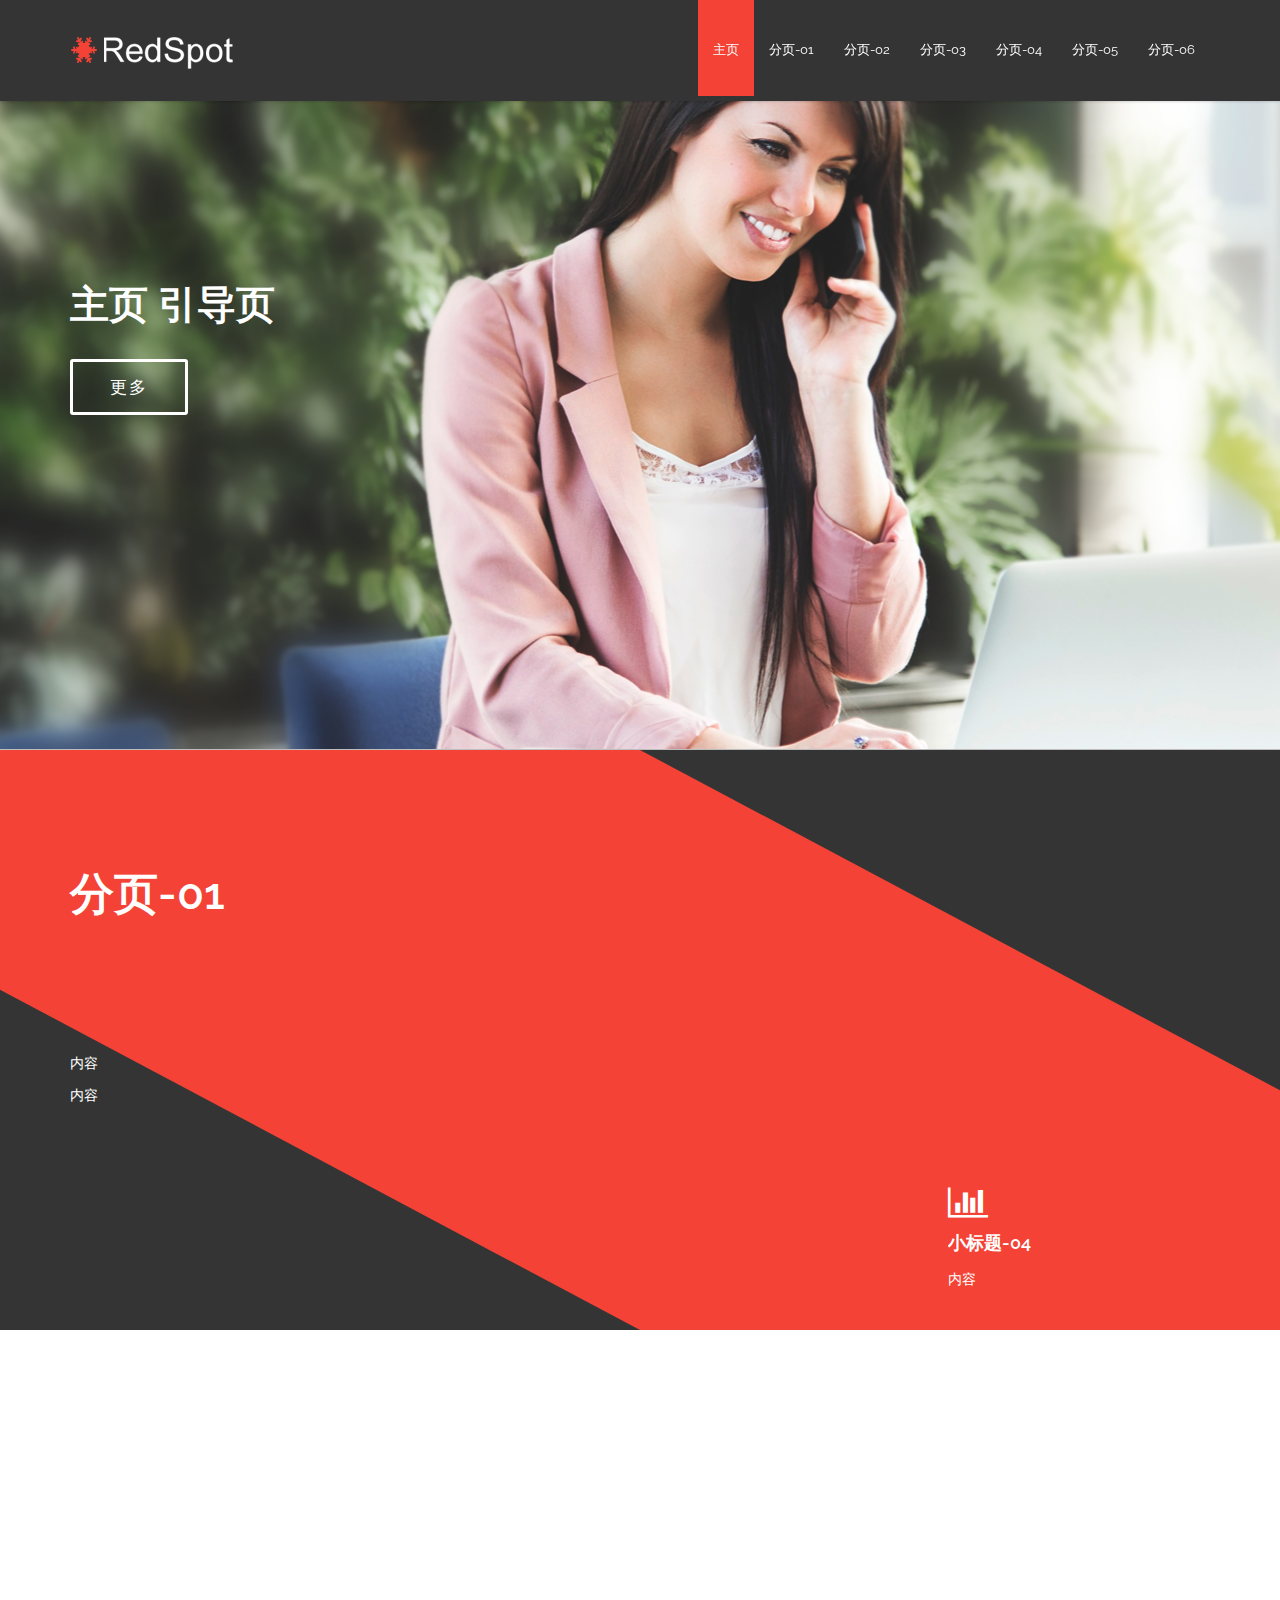
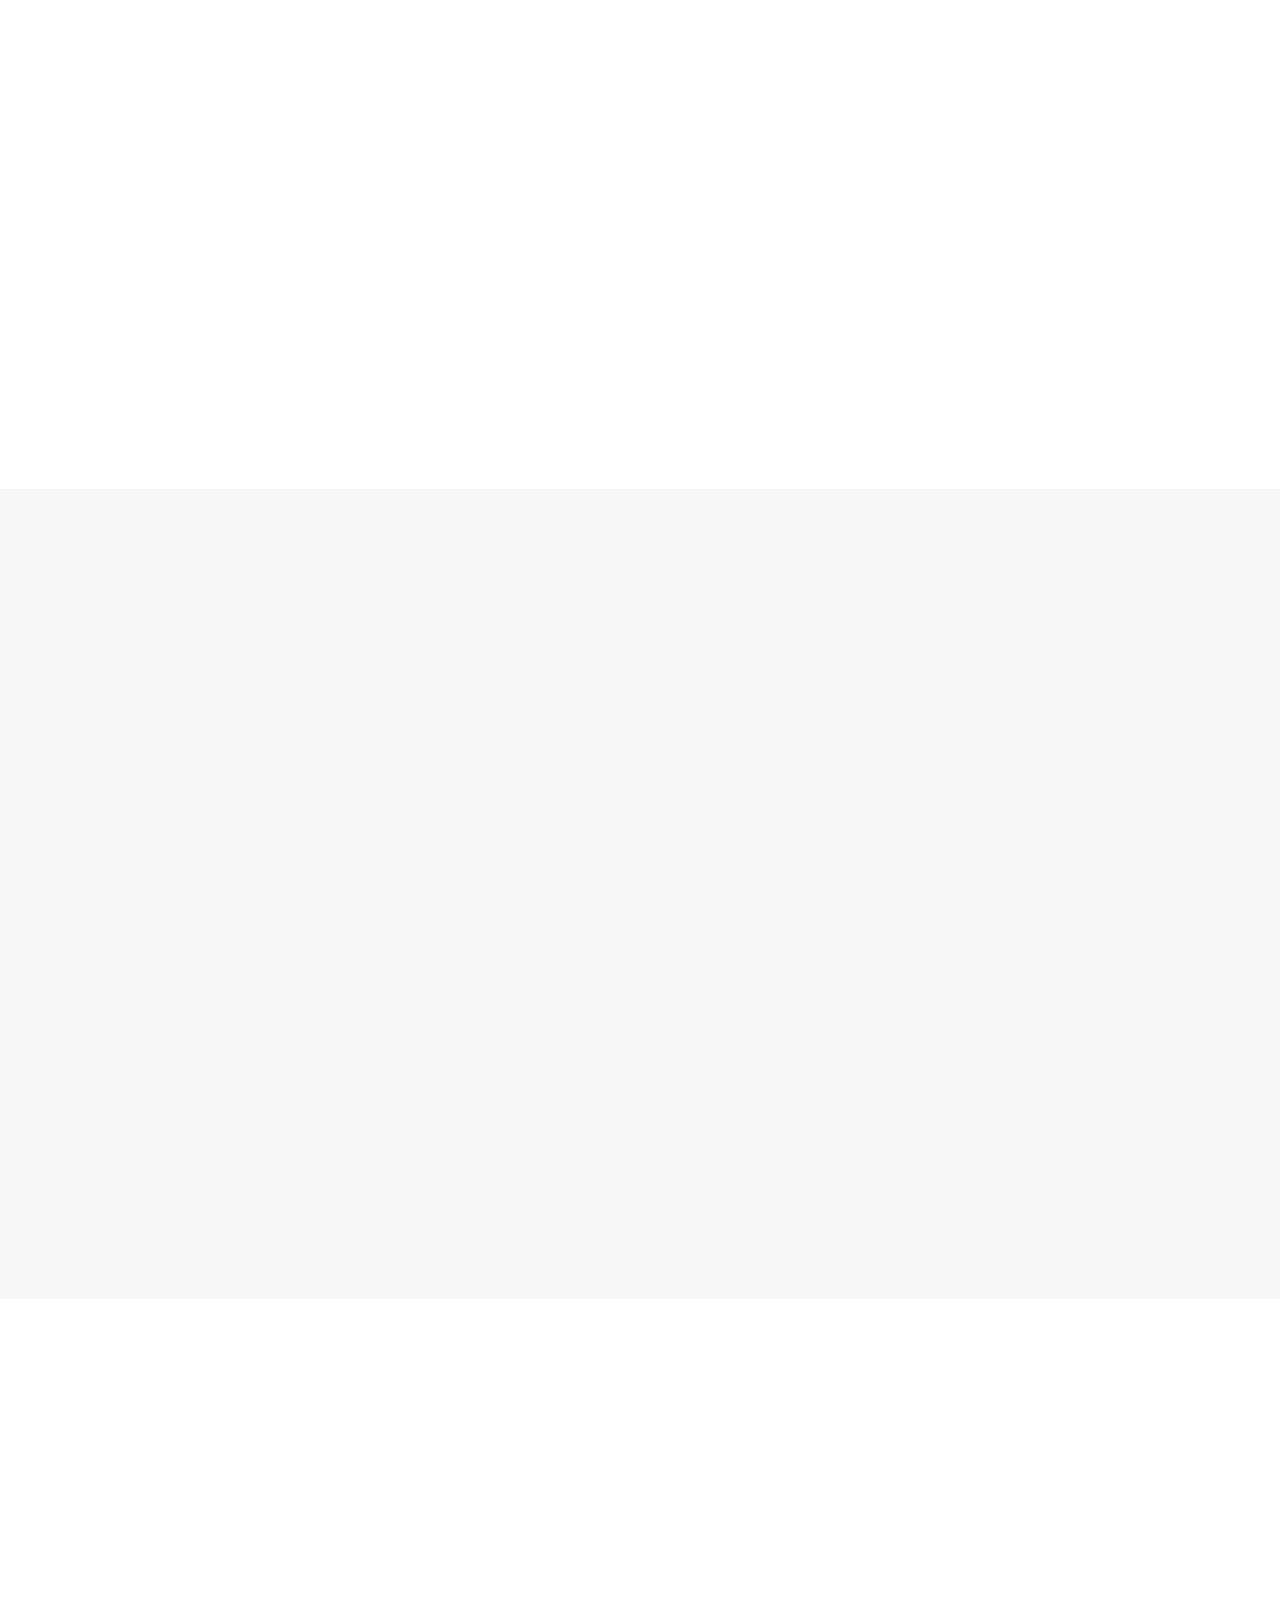
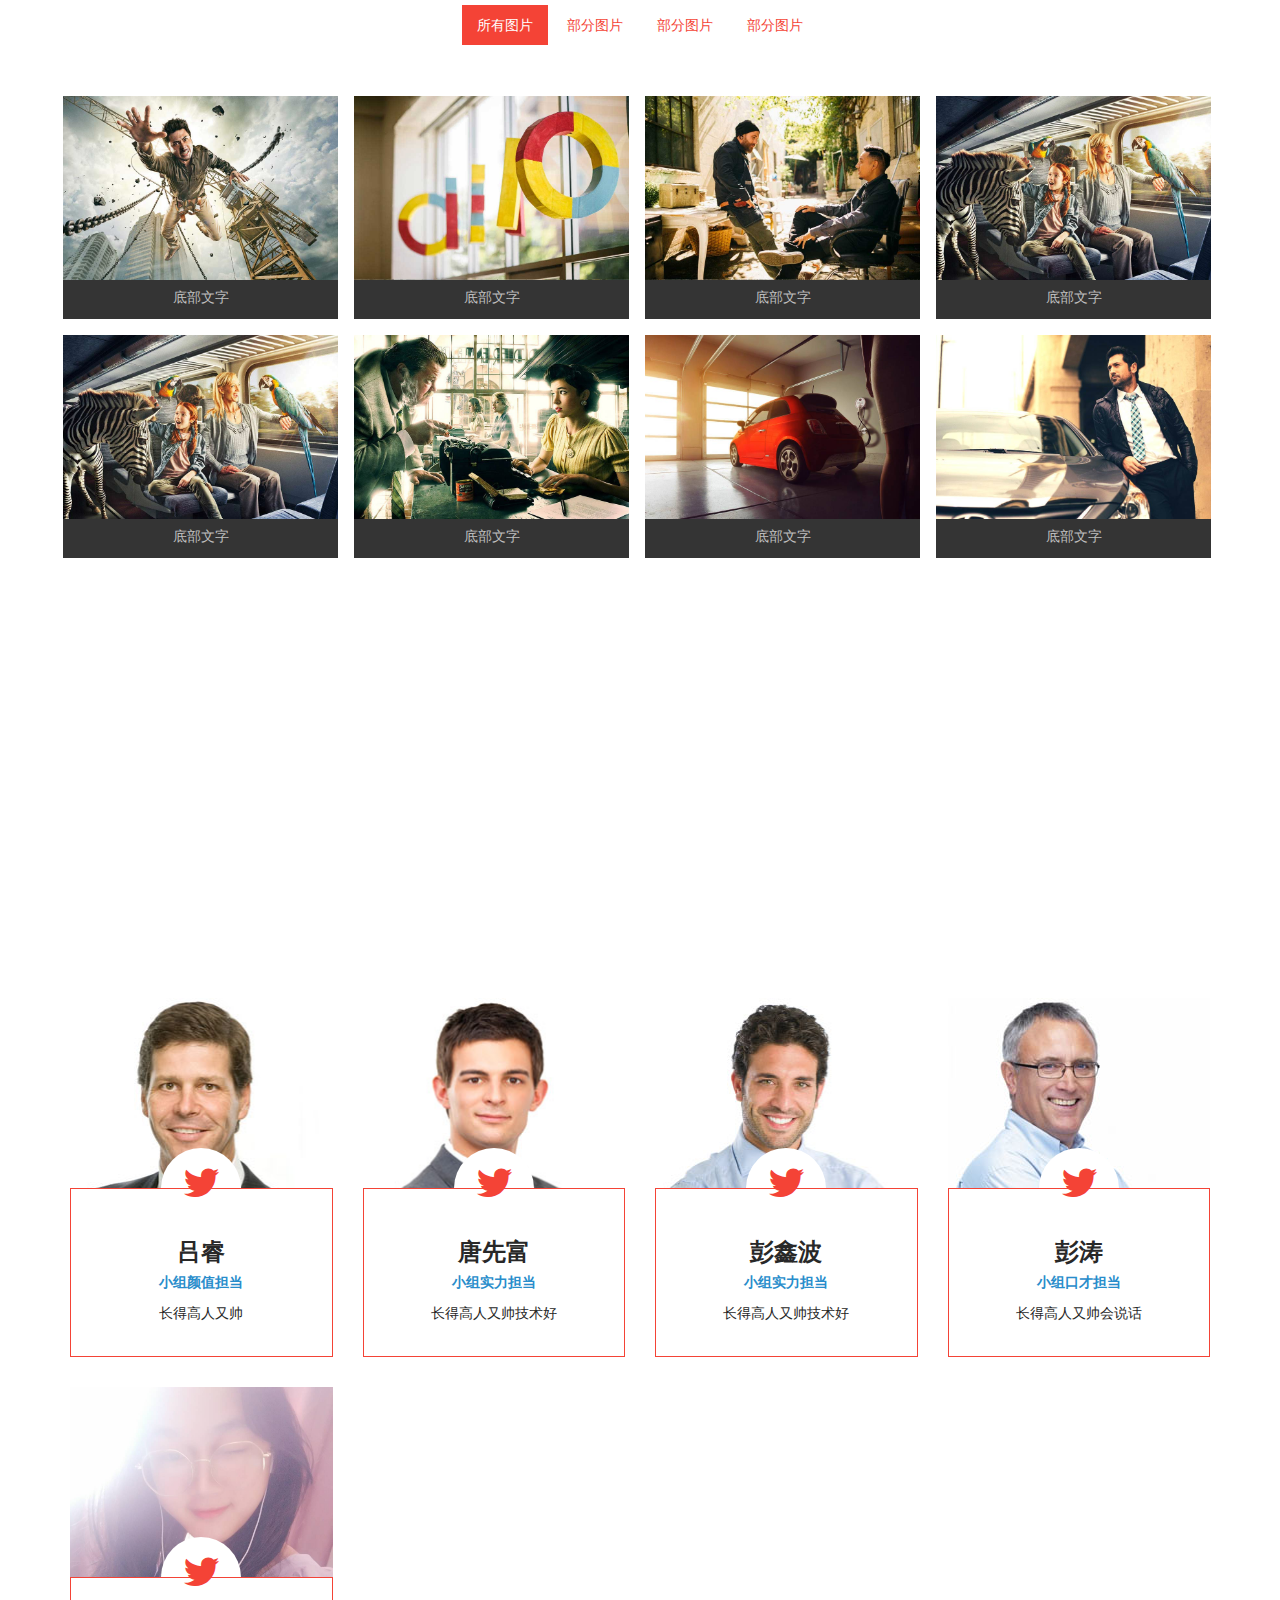
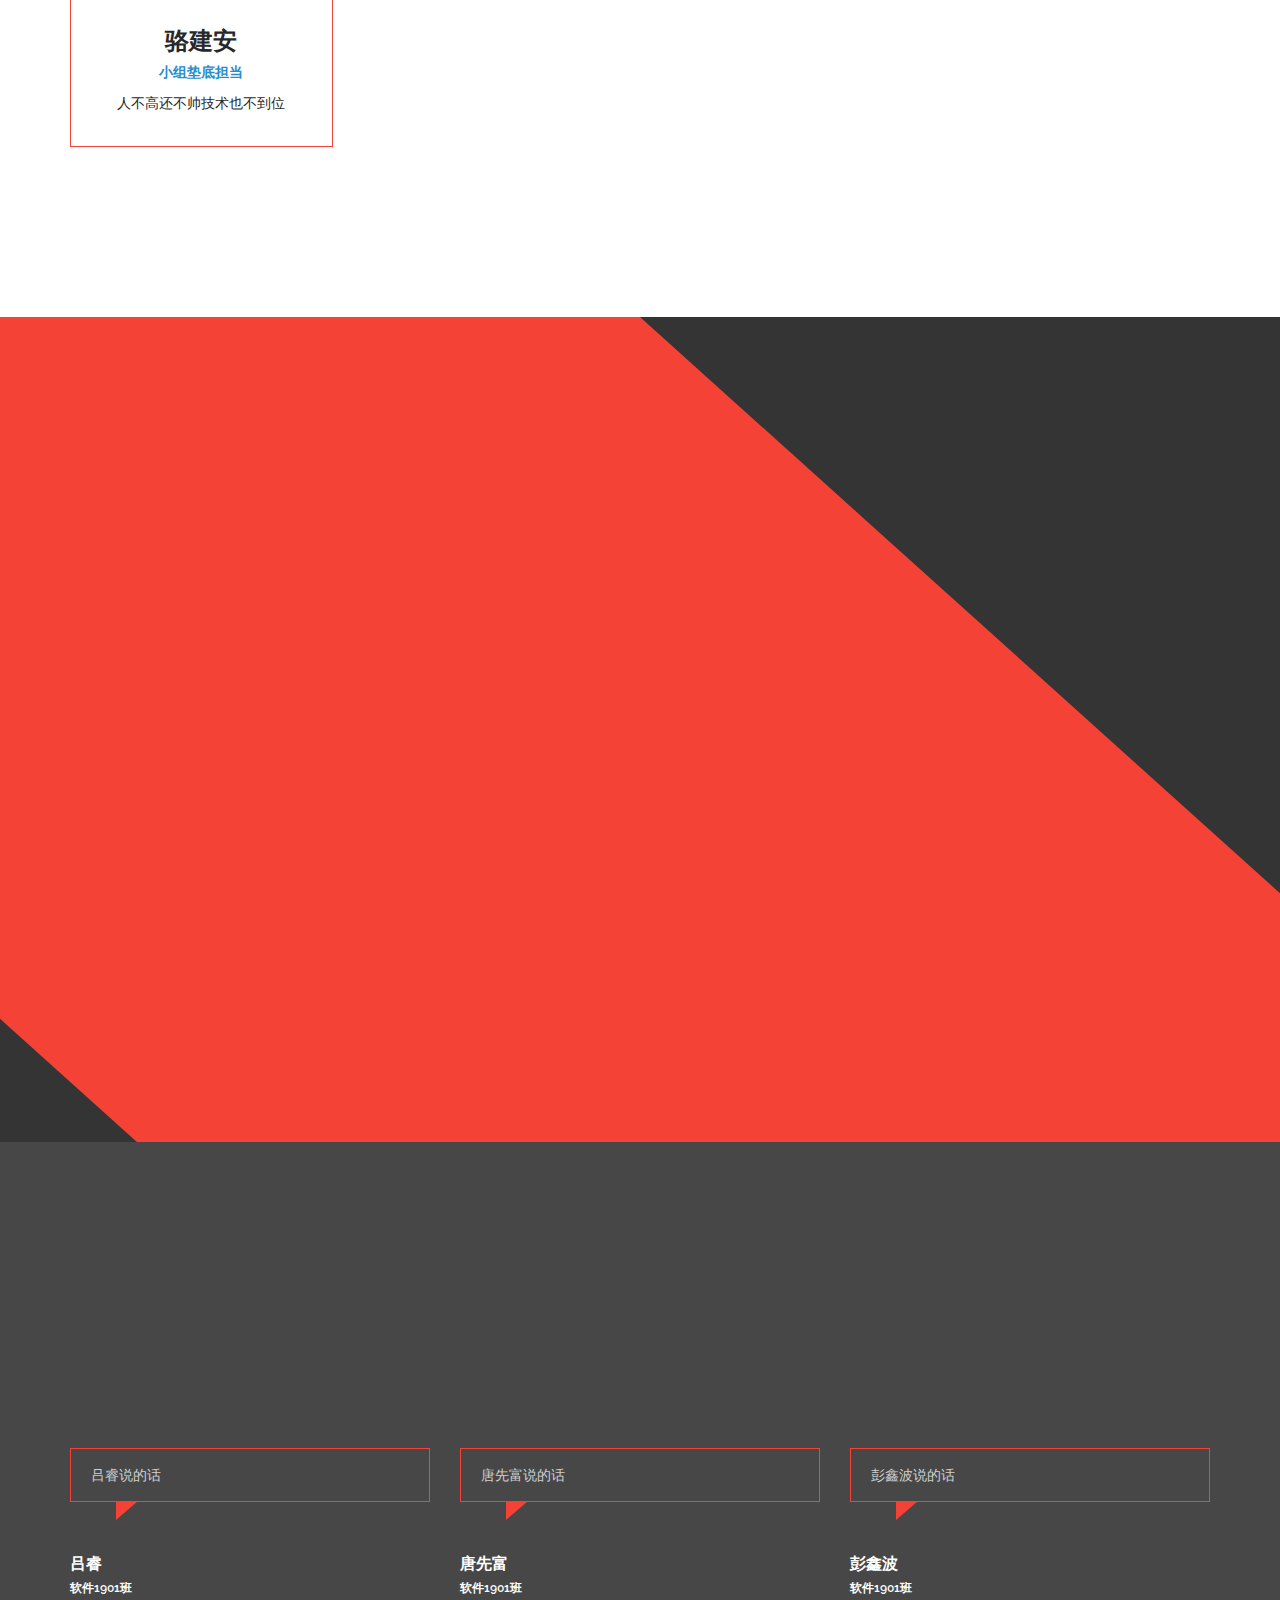
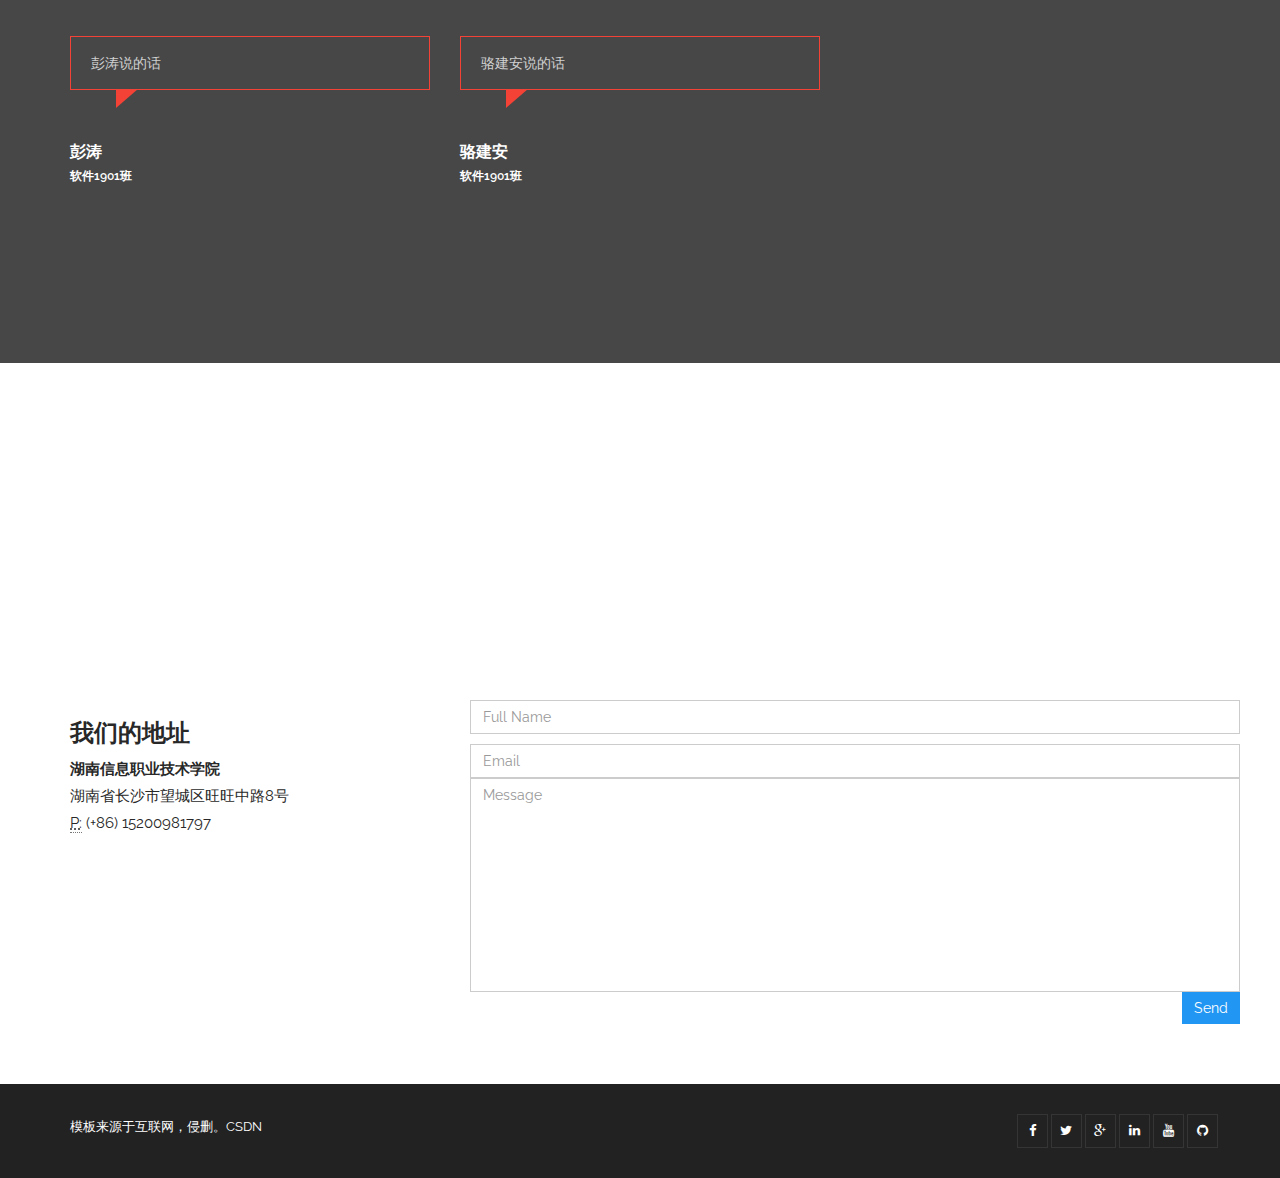
==== index.html @ 1a49ef14 "Add files via upload" ====
<!DOCTYPE html>
<html lang="en">
<head>
<meta charset="utf-8">
<meta name="viewport" content="width=device-width, initial-scale=1.0">
<meta name="description" content="">
<meta name="author" content="">
<title>Test-02</title>
<!-- core CSS -->
<link href="css/bootstrap.min.css" rel="stylesheet">
<link href="css/font-awesome.min.css" rel="stylesheet">
<link href="css/animate.min.css" rel="stylesheet"> 
<link href="css/prettyPhoto.css" rel="stylesheet">
<link href="css/styles.css" rel="stylesheet"> 
<!--[if lt IE 9]>
<script src="js/html5shiv.js"></script>
<script src="js/respond.min.js"></script>
<![endif]-->       
<link rel="shortcut icon" href="images/ico/favicon.ico"> 
</head> 

<body id="home">

<header id="header">
	<nav id="main-nav" class="navbar navbar-default navbar-fixed-top" role="banner">
		<div class="container">
			<div class="navbar-header">
				<button type="button" class="navbar-toggle" data-toggle="collapse" data-target=".navbar-collapse">
					<span class="sr-only">Toggle navigation</span>
					<span class="icon-bar"></span>
					<span class="icon-bar"></span>
					<span class="icon-bar"></span>
				</button>
				<a class="navbar-brand" href="index.html"><img src="images/logo.png" alt="logo"></a>
			</div>
			
			<div class="collapse navbar-collapse navbar-right">
				<ul class="nav navbar-nav">
					<li class="scroll active"><a href="#home">主页</a></li> 
					<li class="scroll"><a href="#products">分页-01</a></li>
					<li class="scroll"><a href="#services">分页-02</a></li>
					<li class="scroll"><a href="#about">分页-03</a></li>
					<li class="scroll"><a href="#portfolio">分页-04</a></li>
					<li class="scroll"><a href="#team">分页-05</a></li>
					<li class="scroll"><a href="#contact-us">分页-06</a></li>                        
				</ul>
			</div>
		</div><!--/.container-->
	</nav><!--/nav-->
</header><!--/header-->

<section id="hero-banner">
		 <div class="banner-inner">
				<div class="container">
					<div class="row">
						<div class="col-sm-6">
							  
								<h2>主页 引导页</h2> 
								 <a href="#" class="download-btn">更多</a>
							
						</div>
					</div>
				</div>
			</div>
</section><!--/#main-slider-->
<section class="download-now" id="products">
	<div class="container">
	 <div class="section-header">
			<h2 class="section-title wow fadeInDown">分页-01</h2>
			<p class="wow fadeInDown">副标题</p>
		</div>
		
	  <div class="row">
		<div class="col-md-6 wp1 animated fadeInUp"> 
		  <p>内容</p>
		  <p>内容</p>
		 
		</div>
		<div class="col-md-6">
			  <div class="row">
			<div class="features">
				<div class="col-md-6 wow fadeInUp" data-wow-duration="300ms" data-wow-delay="0ms">
				 <div>
							<i class="fa fa-futbol-o"></i>
						</div>
					<div class="media service-box">
					   
						<div class="media-body">
							<h4 class="media-heading">小标题-01</h4>
							<p>内容</p>
						</div>
					</div>
				</div><!--/.col-md-4-->

				<div class="col-md-6 wow fadeInUp" data-wow-duration="300ms" data-wow-delay="100ms">
				<div>
							<i class="fa fa-compass"></i>
						</div>
					<div class="media service-box">
						
						<div class="media-body">
							<h4 class="media-heading">小标题-02</h4>
							<p>内容</p>
						</div>
					</div>
				</div><!--/.col-md-4-->

				<div class="col-md-6 wow fadeInUp" data-wow-duration="300ms" data-wow-delay="200ms">
				  <div>
							<i class="fa fa-database"></i>
						</div>
					<div class="media service-box">
					  
						<div class="media-body">
							<h4 class="media-heading">小标题-03</h4>
							<p>内容</p>
						</div>
					</div>
				</div><!--/.col-md-4-->
			
				<div class="col-md-6 fadeInUp" data-wow-duration="300ms" data-wow-delay="300ms">
					<div>
							<i class="fa fa-bar-chart"></i>
						</div>
					<div class="media service-box">                            
						<div class="media-body">
							<h4 class="media-heading">小标题-04</h4>
							<p>内容</p>
						</div>
					</div>
				</div><!--/.col-md-4--> 
			</div>
		</div><!--/.row-->  
		</div>
	  </div>
	</div>
  </section>
  
<section id="services" >
	<div class="container">

		<div class="section-header">
			<h2 class="section-title wow fadeInDown">分页-02</h2>
			<p class="wow fadeInDown">副标题</p>
		</div>

		<div class="row">
			<div class="features">
				<div class="col-md-4 col-sm-6 wow fadeInUp" data-wow-duration="300ms" data-wow-delay="0ms">
					<div class="media service-box">
						<div class="pull-left">
							<i class="fa fa-futbol-o"></i>
						</div>
						<div class="media-body">
							<h4 class="media-heading">小标题-01</h4>
							<p>内容</p>
						</div>
					</div>
				</div><!--/.col-md-4-->

				<div class="col-md-4 col-sm-6 wow fadeInUp" data-wow-duration="300ms" data-wow-delay="100ms">
					<div class="media service-box">
						<div class="pull-left">
							<i class="fa fa-compass"></i>
						</div>
						<div class="media-body">
							<h4 class="media-heading">小标题-02</h4>
							<p>内容</p>
						</div>
					</div>
				</div><!--/.col-md-4-->

				<div class="col-md-4 col-sm-6 wow fadeInUp" data-wow-duration="300ms" data-wow-delay="200ms">
					<div class="media service-box">
						<div class="pull-left">
							<i class="fa fa-database"></i>
						</div>
						<div class="media-body">
							<h4 class="media-heading">小标题-03</h4>
							<p>内容</p>
						</div>
					</div>
				</div><!--/.col-md-4-->
			
				<div class="col-md-4 col-sm-6 wow fadeInUp" data-wow-duration="300ms" data-wow-delay="300ms">
					<div class="media service-box">
						<div class="pull-left">
							<i class="fa fa-bar-chart"></i>
						</div>
						<div class="media-body">
							<h4 class="media-heading">小标题-04</h4>
							<p>内容</p>
						</div>
					</div>
				</div><!--/.col-md-4-->

				<div class="col-md-4 col-sm-6 wow fadeInUp" data-wow-duration="300ms" data-wow-delay="400ms">
					<div class="media service-box">
						<div class="pull-left">
							<i class="fa fa-paper-plane-o"></i>
						</div>
						<div class="media-body">
							<h4 class="media-heading">小标题-05</h4>
							<p>内容</p>
						</div>
					</div>
				</div><!--/.col-md-4-->

				<div class="col-md-4 col-sm-6 wow fadeInUp" data-wow-duration="300ms" data-wow-delay="500ms">
					<div class="media service-box">
						<div class="pull-left">
							<i class="fa fa-bullseye"></i>
						</div>
						<div class="media-body">
							<h4 class="media-heading">小标题-06</h4>
							<p>内容</p>
						</div>
					</div>
				</div><!--/.col-md-4-->
			</div>
		</div><!--/.row-->    
	</div><!--/.container-->
</section><!--/#services-->

<section id="about">
	<div class="container">

		<div class="section-header">
			<h2 class="section-title wow fadeInDown">分页-03</h2>
			<p class="wow fadeInDown">副标题</p>
		</div>

		<div class="row">
			<div class="col-sm-6 wow fadeInLeft">
			  <img class="img-responsive" src="images/about.png" alt="">
			</div>

			<div class="col-sm-6 wow fadeInRight">
				<h3 class="column-title">小标题</h3>
				<p>内容</p>

				<p>内容</p>

				<p>内容</p>

			</div>
		</div>
	</div>
</section><!--/#about-->


<section id="portfolio">
	<div class="container">
		<div class="section-header">
			<h2 class="section-title wow fadeInDown">分页-04</h2>
			<p class="wow fadeInDown">副标题</p>
		</div>

		<div class="text-center">
			<ul class="portfolio-filter">
				<li><a class="active" href="#" data-filter="*">所有图片</a></li>
				<li><a href="#" data-filter=".designing">部分图片</a></li>
				<li><a href="#" data-filter=".mobile">部分图片</a></li>
				<li><a href="#" data-filter=".development">部分图片</a></li>
			</ul><!--/#portfolio-filter-->
		</div>

		<div class="portfolio-items">
			<div class="portfolio-item designing">
				<div class="portfolio-item-inner">
					<img class="img-responsive" src="images/portfolio/01.jpg" alt="">
					<div class="portfolio-info">
						<h3>图片名</h3>
						描述
						<a class="preview" href="images/portfolio/01.jpg" rel="prettyPhoto"><i class="fa fa-eye"></i></a>					</div>
					<h4>底部文字</h4>
				</div>
			</div><!--/.portfolio-item-->

			<div class="portfolio-item mobile development">
				<div class="portfolio-item-inner">
					<img class="img-responsive" src="images/portfolio/02.jpg" alt="">
					<div class="portfolio-info">
						<h3>图片名</h3>
						 描述
						<a class="preview" href="images/portfolio/02.jpg" rel="prettyPhoto"><i class="fa fa-eye"></i></a>					</div>
					<h4>底部文字</h4>
				</div>
			</div><!--/.portfolio-item-->

			<div class="portfolio-item designing">
				<div class="portfolio-item-inner">
					<img class="img-responsive" src="images/portfolio/03.jpg" alt="">
					<div class="portfolio-info">
						<h3>图片名</h3>
						 描述
						<a class="preview" href="images/portfolio/03.jpg" rel="prettyPhoto"><i class="fa fa-eye"></i></a>					</div>
					<h4>底部文字</h4>
				</div>
			</div><!--/.portfolio-item-->

			<div class="portfolio-item mobile">
				<div class="portfolio-item-inner">
					<img class="img-responsive" src="images/portfolio/04.jpg" alt="">
					<div class="portfolio-info">
						<h3>图片名</h3>
						描述
						<a class="preview" href="images/portfolio/04.jpg" rel="prettyPhoto"><i class="fa fa-eye"></i></a>					</div>
					<h4>底部文字</h4>
				</div>
			</div><!--/.portfolio-item-->

			<div class="portfolio-item designing development">
				<div class="portfolio-item-inner">
					<img class="img-responsive" src="images/portfolio/05.jpg" alt="">
					<div class="portfolio-info">
						<h3>图片名</h3>
						 描述
						<a class="preview" href="images/portfolio/05.jpg" rel="prettyPhoto"><i class="fa fa-eye"></i></a>					</div>
					<h4>底部文字</h4>
				</div>
			</div><!--/.portfolio-item-->

			<div class="portfolio-item mobile">
				<div class="portfolio-item-inner">
					<img class="img-responsive" src="images/portfolio/06.jpg" alt="">
					<div class="portfolio-info">
						<h3>图片名</h3>
						 描述
						<a class="preview" href="images/portfolio/06.jpg" rel="prettyPhoto"><i class="fa fa-eye"></i></a>					</div>
					<h4>底部文字</h4>
				</div>
			</div><!--/.portfolio-item-->

			<div class="portfolio-item designing development">
				<div class="portfolio-item-inner">
					<img class="img-responsive" src="images/portfolio/07.jpg" alt="">
					<div class="portfolio-info">
						<h3>图片名</h3>
						 描述
						<a class="preview" href="images/portfolio/07.jpg" rel="prettyPhoto"><i class="fa fa-eye"></i></a>					</div>
					<h4>底部文字</h4>
				</div>
			</div><!--/.portfolio-item-->

			<div class="portfolio-item mobile">
				<div class="portfolio-item-inner">
					<img class="img-responsive" src="images/portfolio/08.jpg" alt="">
					<div class="portfolio-info">
						<h3>图片名</h3>
						 描述
						<a class="preview" href="images/portfolio/08.jpg" rel="prettyPhoto"><i class="fa fa-eye"></i></a>					</div>
					<h4>底部文字</h4>
				</div>
			</div><!--/.portfolio-item-->
		</div>
	</div><!--/.container-->
</section><!--/#portfolio-->

<section id="team">
<div class="container">
<div class="section-header">
			<h2 class="section-title wow fadeInDown">项目组成员</h2>
			<p class="wow fadeInDown">哇欧！我的上帝，瞧瞧这几个英俊的小伙子</p>
		</div>			
<div class="row" data-anim-type="fade-in-up">

<div class="col-xs-12 col-sm-3 col-md-3 col-lg-3">
<div class="team-wrapper">
<div class="team-inner" style="background-image: url('images/team/01.jpg')">
<a href="#" target="_blank"> <i class="fa fa-twitter"></i></a>
</div>
<div class="description">
<h3> 吕睿</h3>
<h5> <strong> 小组颜值担当 </strong></h5>
<p>
长得高人又帅
</p>
</div>
</div>
</div>
<div class="col-xs-12 col-sm-3 col-md-3 col-lg-3">
<div class="team-wrapper">
<div class="team-inner" style="background-image: url('images/team/02.jpg')">
<a href="#" target="_blank"> <i class="fa fa-twitter"></i></a>
</div>
<div class="description">
<h3> 唐先富</h3>
<h5> <strong> 小组实力担当 </strong></h5>
<p>
长得高人又帅技术好
</p>
</div>
</div>
</div>
<div class="col-xs-12 col-sm-3 col-md-3 col-lg-3">
<div class="team-wrapper">
<div class="team-inner" style="background-image: url('images/team/03.jpg')">
<a href="#" target="_blank"> <i class="fa fa-twitter"></i></a>
</div>
<div class="description">
<h3> 彭鑫波</h3>
<h5> <strong> 小组实力担当 </strong></h5>
<p>
长得高人又帅技术好
</p>
</div>
</div>
</div>
<div class="col-xs-12 col-sm-3 col-md-3 col-lg-3">
<div class="team-wrapper">
<div class="team-inner" style="background-image: url('images/team/04.jpg')">
<a href="#" target="_blank"> <i class="fa fa-twitter"></i></a>
</div>
<div class="description">
<h3> 彭涛</h3>
<h5> <strong> 小组口才担当 </strong></h5>
<p>
长得高人又帅会说话
</p>
</div>
</div>
</div>
<div class="col-xs-12 col-sm-3 col-md-3 col-lg-3">
<div class="team-wrapper">
<div class="team-inner" style="background-image: url('images/team/05.jpg')">
<a href="#" target="_blank"> <i class="fa fa-twitter"></i></a>
</div>
<div class="description">
<h3> 骆建安</h3>
<h5> <strong> 小组垫底担当 </strong></h5>
<p>
人不高还不帅技术也不到位
</p>
</div>
</div>
</div>
</div>
</div>
</section>
   <section id="business-stats">
	<div class="container">
		<div class="section-header">
			<h2 class="section-title wow fadeInDown">数据统计</h2>
			<p class="wow fadeInDown">奇奇怪怪又用不上的数据</p>
		</div>

		<div class="row text-center">
			<div class="col-md-3 col-sm-6 col-xs-12">
				<div class="wow fadeInUp" data-wow-duration="400ms" data-wow-delay="0ms">
					<div class="business-stats" data-digit="96182" data-duration="1000"></div>
					<strong>吕睿名片获赞数</strong>
				</div>
			</div>
			<div class="col-md-3 col-sm-6 col-xs-12">
				<div class="wow fadeInUp" data-wow-duration="400ms" data-wow-delay="100ms">
					<div class="business-stats" data-digit="139161" data-duration="1000"></div>
					<strong>唐先富名片获赞数</strong>
				</div>
			</div>
			<div class="col-md-3 col-sm-6 col-xs-12">
				<div class="wow fadeInUp" data-wow-duration="400ms" data-wow-delay="200ms">
					<div class="business-stats" data-digit="3748" data-duration="1000"></div>
					<strong>彭鑫波名片获赞数</strong>
				</div>
			</div>
			<div class="col-md-3 col-sm-6 col-xs-12">
				<div class="wow fadeInUp" data-wow-duration="400ms" data-wow-delay="300ms">
					<div class="business-stats" data-digit="213607" data-duration="1000"></div>
					<strong>彭涛名片获赞数</strong>
				</div>
			</div>
			<div class="col-md-3 col-sm-6 col-xs-12">
				<div class="wow fadeInUp" data-wow-duration="400ms" data-wow-delay="300ms">
					<div class="business-stats" data-digit="954" data-duration="1000"></div>
					<strong>骆建安名片获赞数</strong>
				</div>
			</div>
		</div>
	</div>
</section><!--/#business-stats-->

<section class="testimonial-area" id="testimonial">
		<div class="container">
			<div class="section-header">
			<h2 class="section-title wow fadeInDown">妙言妙语</h2>
			<p class="wow fadeInDown">让我们来瞧瞧这几个帅气的小伙子都说了些什么</p>
		</div>
			<div class="row">
				<div class="col-md-4">
					<div class="single-testimonial animate_fade_in" style="opacity: 1; right: 0px;">
						<div class="row">
							<div class="col-xs-12">
								<blockquote>吕睿说的话</blockquote>
							</div>
						</div>
						<div class="row"> 
							<div class="col-xs-12">
								<h5>吕睿</h5>
								<h6>软件1901班</h6>
							</div>
						</div>
					</div>
				</div>
				<div class="col-md-4">
					<div class="single-testimonial animate_fade_in" style="opacity: 1; right: 0px;">
						<div class="row">
							<div class="col-xs-12">
								<blockquote>唐先富说的话</blockquote>
							</div>
						</div>
						<div class="row"> 
							<div class="col-xs-12">
								<h5>唐先富</h5>
								<h6>软件1901班</h6>
							</div>
						</div>
					</div>
				</div>
				<div class="col-md-4">
					<div class="single-testimonial animate_fade_in" style="opacity: 1; right: 0px;">
						<div class="row">
							<div class="col-xs-12">
								<blockquote>彭鑫波说的话</blockquote>
							</div>
						</div>
						<div class="row"> 
							<div class="col-xs-12">
								<h5>彭鑫波</h5>
								<h6>软件1901班</h6>
							</div>
						</div>
					</div>
				</div>
				<div class="col-md-4">
					<div class="single-testimonial animate_fade_in" style="opacity: 1; right: 0px;">
						<div class="row">
							<div class="col-xs-12">
								<blockquote>彭涛说的话</blockquote>
							</div>
						</div>
						<div class="row"> 
							<div class="col-xs-12">
								<h5>彭涛</h5>
								<h6>软件1901班</h6>
							</div>
						</div>
					</div>
				</div>
				<div class="col-md-4">
					<div class="single-testimonial animate_fade_in" style="opacity: 1; right: 0px;">
						<div class="row">
							<div class="col-xs-12">
								<blockquote>骆建安说的话</blockquote>
							</div>
						</div>
						<div class="row"> 
							<div class="col-xs-12">
								<h5>骆建安</h5>
								<h6>软件1901班</h6>
							</div>
						</div>
					</div>
				</div>
			</div>
		</div>
	</section>
<section id="contact-us">
	<div class="container">
		<div class="section-header">
			<h2 class="section-title wow fadeInDown">联系我们</h2>
			<p class="wow fadeInDown">有啥问题请邮件联系我们</p>
		</div>
	</div>
</section><!--/#contact-us-->


<section id="contact">
	
	<div class="container">
		<div class="container contact-info">
			<div class="row">
			  <div class="col-sm-4 col-md-4">
					<div class="contact-form">
						<h3>我们的地址</h3>

						<address>
						  <strong>湖南信息职业技术学院</strong><br>
						  湖南省长沙市望城区旺旺中路8号<br>
						  <abbr title="电话号码">P:</abbr> (+86) 15200981797
						</address>
				</div></div>
				<div class="col-sm-8 col-md-8">
					<div class="contact-form">
					<!--NOTE: Update your email Id in "contact_me.php" file in order to receive emails from your contact form-->
	<form name="sentMessage" id="contactForm"  novalidate> 
	<div class="control-group">
	<div class="controls">
	<input type="text" class="form-control" 
	placeholder="Full Name" id="name" required
	data-validation-required-message="Please enter your name" />
	<p class="help-block"></p>
	</div>
	</div> 	
	<div class="control-group">
	<div class="controls">
	<input type="email" class="form-control" placeholder="Email" 
	id="email" required
	data-validation-required-message="Please enter your email" />
	</div>
	</div> 	

	<div class="control-group">
	<div class="controls">
	<textarea rows="10" cols="100" class="form-control" 
	placeholder="Message" id="message" required
	data-validation-required-message="Please enter your message" minlength="5" 
	data-validation-minlength-message="Min 5 characters" 
	maxlength="999" style="resize:none"></textarea>
	</div>
	</div> 		 
	<div id="success"> </div> <!-- For success/fail messages -->
	<button type="submit" class="btn btn-primary pull-right">Send</button><br />
	</form>
					</div>
				</div>
			</div>
		</div>
	</div>   
</section><!--/#bottom-->

<footer id="footer">
	<div class="container">
		<div class="row">
			<div class="col-sm-6">模板来源于互联网，侵删。<a target="_blank" href="https://www.csdn.net/">CSDN</a></div>
			<div class="col-sm-6">
				<ul class="social-icons">
					<li><a href="http://www.facebook.com"><i class="fa fa-facebook"></i></a></li>
					<li><a href="#"><i class="fa fa-twitter"></i></a></li>
					<li><a href="#"><i class="fa fa-google-plus"></i></a></li>
					<li><a href="#"><i class="fa fa-linkedin"></i></a></li> 
					<li><a href="#"><i class="fa fa-youtube"></i></a></li>
					<li><a href="#"><i class="fa fa-github"></i></a></li>
				</ul>
			</div>
		</div>
	</div>
</footer><!--/#footer-->

<script src="js/jquery.js"></script>
<script src="js/bootstrap.min.js"></script> 
<script src="js/mousescroll.js"></script>
<script src="js/smoothscroll.js"></script>
<script src="js/jquery.prettyPhoto.js"></script>
<script src="js/jquery.isotope.min.js"></script>
<script src="js/jquery.inview.min.js"></script>
<script src="js/wow.min.js"></script>
<script src="contact/jqBootstrapValidation.js"></script>
<script src="contact/contact_me.js"></script>
<script src="js/custom-scripts.js"></script>
</body>
</html>
---- css/prettyPhoto.css ----
div.pp_default .pp_top,div.pp_default .pp_top .pp_middle,div.pp_default .pp_top .pp_left,div.pp_default .pp_top .pp_right,div.pp_default .pp_bottom,div.pp_default .pp_bottom .pp_left,div.pp_default .pp_bottom .pp_middle,div.pp_default .pp_bottom .pp_right{height:13px}
div.pp_default .pp_top .pp_left{background:url(../images/prettyPhoto/default/sprite.png) -78px -93px no-repeat}
div.pp_default .pp_top .pp_middle{background:url(../images/prettyPhoto/default/sprite_x.png) top left repeat-x}
div.pp_default .pp_top .pp_right{background:url(../images/prettyPhoto/default/sprite.png) -112px -93px no-repeat}
div.pp_default .pp_content .ppt{color:#f8f8f8}
div.pp_default .pp_content_container .pp_left{background:url(../images/prettyPhoto/default/sprite_y.png) -7px 0 repeat-y;padding-left:13px}
div.pp_default .pp_content_container .pp_right{background:url(../images/prettyPhoto/default/sprite_y.png) top right repeat-y;padding-right:13px}
div.pp_default .pp_next:hover{background:url(../images/prettyPhoto/default/sprite_next.png) center right no-repeat;cursor:pointer}
div.pp_default .pp_previous:hover{background:url(../images/prettyPhoto/default/sprite_prev.png) center left no-repeat;cursor:pointer}
div.pp_default .pp_expand{background:url(../images/prettyPhoto/default/sprite.png) 0 -29px no-repeat;cursor:pointer;width:28px;height:28px}
div.pp_default .pp_expand:hover{background:url(../images/prettyPhoto/default/sprite.png) 0 -56px no-repeat;cursor:pointer}
div.pp_default .pp_contract{background:url(../images/prettyPhoto/default/sprite.png) 0 -84px no-repeat;cursor:pointer;width:28px;height:28px}
div.pp_default .pp_contract:hover{background:url(../images/prettyPhoto/default/sprite.png) 0 -113px no-repeat;cursor:pointer}
div.pp_default .pp_close{width:30px;height:30px;background:url(../images/prettyPhoto/default/sprite.png) 2px 1px no-repeat;cursor:pointer}
div.pp_default .pp_gallery ul li a{background:url(../images/prettyPhoto/default/default_thumb.png) center center #f8f8f8;border:1px solid #aaa}
div.pp_default .pp_social{margin-top:7px}
div.pp_default .pp_gallery a.pp_arrow_previous,div.pp_default .pp_gallery a.pp_arrow_next{position:static;left:auto}
div.pp_default .pp_nav .pp_play,div.pp_default .pp_nav .pp_pause{background:url(../images/prettyPhoto/default/sprite.png) -51px 1px no-repeat;height:30px;width:30px}
div.pp_default .pp_nav .pp_pause{background-position:-51px -29px}
div.pp_default a.pp_arrow_previous,div.pp_default a.pp_arrow_next{background:url(../images/prettyPhoto/default/sprite.png) -31px -3px no-repeat;height:20px;width:20px;margin:4px 0 0}
div.pp_default a.pp_arrow_next{left:52px;background-position:-82px -3px}
div.pp_default .pp_content_container .pp_details{margin-top:5px}
div.pp_default .pp_nav{clear:none;height:30px;width:110px;position:relative}
div.pp_default .pp_nav .currentTextHolder{font-family:Georgia;font-style:italic;color:#999;font-size:11px;left:75px;line-height:25px;position:absolute;top:2px;margin:0;padding:0 0 0 10px}
div.pp_default .pp_close:hover,div.pp_default .pp_nav .pp_play:hover,div.pp_default .pp_nav .pp_pause:hover,div.pp_default .pp_arrow_next:hover,div.pp_default .pp_arrow_previous:hover{opacity:0.7}
div.pp_default .pp_description{font-size:11px;font-weight:700;line-height:14px;margin:5px 50px 5px 0}
div.pp_default .pp_bottom .pp_left{background:url(../images/prettyPhoto/default/sprite.png) -78px -127px no-repeat}
div.pp_default .pp_bottom .pp_middle{background:url(../images/prettyPhoto/default/sprite_x.png) bottom left repeat-x}
div.pp_default .pp_bottom .pp_right{background:url(../images/prettyPhoto/default/sprite.png) -112px -127px no-repeat}
div.pp_default .pp_loaderIcon{background:url(../images/prettyPhoto/default/loader.gif) center center no-repeat}
div.light_rounded .pp_top .pp_left{background:url(../images/prettyPhoto/light_rounded/sprite.png) -88px -53px no-repeat}
div.light_rounded .pp_top .pp_right{background:url(../images/prettyPhoto/light_rounded/sprite.png) -110px -53px no-repeat}
div.light_rounded .pp_next:hover{background:url(../images/prettyPhoto/light_rounded/btnNext.png) center right no-repeat;cursor:pointer}
div.light_rounded .pp_previous:hover{background:url(../images/prettyPhoto/light_rounded/btnPrevious.png) center left no-repeat;cursor:pointer}
div.light_rounded .pp_expand{background:url(../images/prettyPhoto/light_rounded/sprite.png) -31px -26px no-repeat;cursor:pointer}
div.light_rounded .pp_expand:hover{background:url(../images/prettyPhoto/light_rounded/sprite.png) -31px -47px no-repeat;cursor:pointer}
div.light_rounded .pp_contract{background:url(../images/prettyPhoto/light_rounded/sprite.png) 0 -26px no-repeat;cursor:pointer}
div.light_rounded .pp_contract:hover{background:url(../images/prettyPhoto/light_rounded/sprite.png) 0 -47px no-repeat;cursor:pointer}
div.light_rounded .pp_close{width:75px;height:22px;background:url(../images/prettyPhoto/light_rounded/sprite.png) -1px -1px no-repeat;cursor:pointer}
div.light_rounded .pp_nav .pp_play{background:url(../images/prettyPhoto/light_rounded/sprite.png) -1px -100px no-repeat;height:15px;width:14px}
div.light_rounded .pp_nav .pp_pause{background:url(../images/prettyPhoto/light_rounded/sprite.png) -24px -100px no-repeat;height:15px;width:14px}
div.light_rounded .pp_arrow_previous{background:url(../images/prettyPhoto/light_rounded/sprite.png) 0 -71px no-repeat}
div.light_rounded .pp_arrow_next{background:url(../images/prettyPhoto/light_rounded/sprite.png) -22px -71px no-repeat}
div.light_rounded .pp_bottom .pp_left{background:url(../images/prettyPhoto/light_rounded/sprite.png) -88px -80px no-repeat}
div.light_rounded .pp_bottom .pp_right{background:url(../images/prettyPhoto/light_rounded/sprite.png) -110px -80px no-repeat}
div.dark_rounded .pp_top .pp_left{background:url(../images/prettyPhoto/dark_rounded/sprite.png) -88px -53px no-repeat}
div.dark_rounded .pp_top .pp_right{background:url(../images/prettyPhoto/dark_rounded/sprite.png) -110px -53px no-repeat}
div.dark_rounded .pp_content_container .pp_left{background:url(../images/prettyPhoto/dark_rounded/contentPattern.png) top left repeat-y}
div.dark_rounded .pp_content_container .pp_right{background:url(../images/prettyPhoto/dark_rounded/contentPattern.png) top right repeat-y}
div.dark_rounded .pp_next:hover{background:url(../images/prettyPhoto/dark_rounded/btnNext.png) center right no-repeat;cursor:pointer}
div.dark_rounded .pp_previous:hover{background:url(../images/prettyPhoto/dark_rounded/btnPrevious.png) center left no-repeat;cursor:pointer}
div.dark_rounded .pp_expand{background:url(../images/prettyPhoto/dark_rounded/sprite.png) -31px -26px no-repeat;cursor:pointer}
div.dark_rounded .pp_expand:hover{background:url(../images/prettyPhoto/dark_rounded/sprite.png) -31px -47px no-repeat;cursor:pointer}
div.dark_rounded .pp_contract{background:url(../images/prettyPhoto/dark_rounded/sprite.png) 0 -26px no-repeat;cursor:pointer}
div.dark_rounded .pp_contract:hover{background:url(../images/prettyPhoto/dark_rounded/sprite.png) 0 -47px no-repeat;cursor:pointer}
div.dark_rounded .pp_close{width:75px;height:22px;background:url(../images/prettyPhoto/dark_rounded/sprite.png) -1px -1px no-repeat;cursor:pointer}
div.dark_rounded .pp_description{margin-right:85px;color:#fff}
div.dark_rounded .pp_nav .pp_play{background:url(../images/prettyPhoto/dark_rounded/sprite.png) -1px -100px no-repeat;height:15px;width:14px}
div.dark_rounded .pp_nav .pp_pause{background:url(../images/prettyPhoto/dark_rounded/sprite.png) -24px -100px no-repeat;height:15px;width:14px}
div.dark_rounded .pp_arrow_previous{background:url(../images/prettyPhoto/dark_rounded/sprite.png) 0 -71px no-repeat}
div.dark_rounded .pp_arrow_next{background:url(../images/prettyPhoto/dark_rounded/sprite.png) -22px -71px no-repeat}
div.dark_rounded .pp_bottom .pp_left{background:url(../images/prettyPhoto/dark_rounded/sprite.png) -88px -80px no-repeat}
div.dark_rounded .pp_bottom .pp_right{background:url(../images/prettyPhoto/dark_rounded/sprite.png) -110px -80px no-repeat}
div.dark_rounded .pp_loaderIcon{background:url(../images/prettyPhoto/dark_rounded/loader.gif) center center no-repeat}
div.dark_square .pp_left,div.dark_square .pp_middle,div.dark_square .pp_right,div.dark_square .pp_content{background:#000}
div.dark_square .pp_description{color:#fff;margin:0 85px 0 0}
div.dark_square .pp_loaderIcon{background:url(../images/prettyPhoto/dark_square/loader.gif) center center no-repeat}
div.dark_square .pp_expand{background:url(../images/prettyPhoto/dark_square/sprite.png) -31px -26px no-repeat;cursor:pointer}
div.dark_square .pp_expand:hover{background:url(../images/prettyPhoto/dark_square/sprite.png) -31px -47px no-repeat;cursor:pointer}
div.dark_square .pp_contract{background:url(../images/prettyPhoto/dark_square/sprite.png) 0 -26px no-repeat;cursor:pointer}
div.dark_square .pp_contract:hover{background:url(../images/prettyPhoto/dark_square/sprite.png) 0 -47px no-repeat;cursor:pointer}
div.dark_square .pp_close{width:75px;height:22px;background:url(../images/prettyPhoto/dark_square/sprite.png) -1px -1px no-repeat;cursor:pointer}
div.dark_square .pp_nav{clear:none}
div.dark_square .pp_nav .pp_play{background:url(../images/prettyPhoto/dark_square/sprite.png) -1px -100px no-repeat;height:15px;width:14px}
div.dark_square .pp_nav .pp_pause{background:url(../images/prettyPhoto/dark_square/sprite.png) -24px -100px no-repeat;height:15px;width:14px}
div.dark_square .pp_arrow_previous{background:url(../images/prettyPhoto/dark_square/sprite.png) 0 -71px no-repeat}
div.dark_square .pp_arrow_next{background:url(../images/prettyPhoto/dark_square/sprite.png) -22px -71px no-repeat}
div.dark_square .pp_next:hover{background:url(../images/prettyPhoto/dark_square/btnNext.png) center right no-repeat;cursor:pointer}
div.dark_square .pp_previous:hover{background:url(../images/prettyPhoto/dark_square/btnPrevious.png) center left no-repeat;cursor:pointer}
div.light_square .pp_expand{background:url(../images/prettyPhoto/light_square/sprite.png) -31px -26px no-repeat;cursor:pointer}
div.light_square .pp_expand:hover{background:url(../images/prettyPhoto/light_square/sprite.png) -31px -47px no-repeat;cursor:pointer}
div.light_square .pp_contract{background:url(../images/prettyPhoto/light_square/sprite.png) 0 -26px no-repeat;cursor:pointer}
div.light_square .pp_contract:hover{background:url(../images/prettyPhoto/light_square/sprite.png) 0 -47px no-repeat;cursor:pointer}
div.light_square .pp_close{width:75px;height:22px;background:url(../images/prettyPhoto/light_square/sprite.png) -1px -1px no-repeat;cursor:pointer}
div.light_square .pp_nav .pp_play{background:url(../images/prettyPhoto/light_square/sprite.png) -1px -100px no-repeat;height:15px;width:14px}
div.light_square .pp_nav .pp_pause{background:url(../images/prettyPhoto/light_square/sprite.png) -24px -100px no-repeat;height:15px;width:14px}
div.light_square .pp_arrow_previous{background:url(../images/prettyPhoto/light_square/sprite.png) 0 -71px no-repeat}
div.light_square .pp_arrow_next{background:url(../images/prettyPhoto/light_square/sprite.png) -22px -71px no-repeat}
div.light_square .pp_next:hover{background:url(../images/prettyPhoto/light_square/btnNext.png) center right no-repeat;cursor:pointer}
div.light_square .pp_previous:hover{background:url(../images/prettyPhoto/light_square/btnPrevious.png) center left no-repeat;cursor:pointer}
div.facebook .pp_top .pp_left{background:url(../images/prettyPhoto/facebook/sprite.png) -88px -53px no-repeat}
div.facebook .pp_top .pp_middle{background:url(../images/prettyPhoto/facebook/contentPatternTop.png) top left repeat-x}
div.facebook .pp_top .pp_right{background:url(../images/prettyPhoto/facebook/sprite.png) -110px -53px no-repeat}
div.facebook .pp_content_container .pp_left{background:url(../images/prettyPhoto/facebook/contentPatternLeft.png) top left repeat-y}
div.facebook .pp_content_container .pp_right{background:url(../images/prettyPhoto/facebook/contentPatternRight.png) top right repeat-y}
div.facebook .pp_expand{background:url(../images/prettyPhoto/facebook/sprite.png) -31px -26px no-repeat;cursor:pointer}
div.facebook .pp_expand:hover{background:url(../images/prettyPhoto/facebook/sprite.png) -31px -47px no-repeat;cursor:pointer}
div.facebook .pp_contract{background:url(../images/prettyPhoto/facebook/sprite.png) 0 -26px no-repeat;cursor:pointer}
div.facebook .pp_contract:hover{background:url(../images/prettyPhoto/facebook/sprite.png) 0 -47px no-repeat;cursor:pointer}
div.facebook .pp_close{width:22px;height:22px;background:url(../images/prettyPhoto/facebook/sprite.png) -1px -1px no-repeat;cursor:pointer}
div.facebook .pp_description{margin:0 37px 0 0}
div.facebook .pp_loaderIcon{background:url(../images/prettyPhoto/facebook/loader.gif) center center no-repeat}
div.facebook .pp_arrow_previous{background:url(../images/prettyPhoto/facebook/sprite.png) 0 -71px no-repeat;height:22px;margin-top:0;width:22px}
div.facebook .pp_arrow_previous.disabled{background-position:0 -96px;cursor:default}
div.facebook .pp_arrow_next{background:url(../images/prettyPhoto/facebook/sprite.png) -32px -71px no-repeat;height:22px;margin-top:0;width:22px}
div.facebook .pp_arrow_next.disabled{background-position:-32px -96px;cursor:default}
div.facebook .pp_nav{margin-top:0}
div.facebook .pp_nav p{font-size:15px;padding:0 3px 0 4px}
div.facebook .pp_nav .pp_play{background:url(../images/prettyPhoto/facebook/sprite.png) -1px -123px no-repeat;height:22px;width:22px}
div.facebook .pp_nav .pp_pause{background:url(../images/prettyPhoto/facebook/sprite.png) -32px -123px no-repeat;height:22px;width:22px}
div.facebook .pp_next:hover{background:url(../images/prettyPhoto/facebook/btnNext.png) center right no-repeat;cursor:pointer}
div.facebook .pp_previous:hover{background:url(../images/prettyPhoto/facebook/btnPrevious.png) center left no-repeat;cursor:pointer}
div.facebook .pp_bottom .pp_left{background:url(../images/prettyPhoto/facebook/sprite.png) -88px -80px no-repeat}
div.facebook .pp_bottom .pp_middle{background:url(../images/prettyPhoto/facebook/contentPatternBottom.png) top left repeat-x}
div.facebook .pp_bottom .pp_right{background:url(../images/prettyPhoto/facebook/sprite.png) -110px -80px no-repeat}
div.pp_pic_holder a:focus{outline:none}
div.pp_overlay{background:#000;display:none;left:0;position:absolute;top:0;width:100%;z-index:9500}
div.pp_pic_holder{display:none;position:absolute;width:100px;z-index:10000}
.pp_content{height:40px;min-width:40px}
* html .pp_content{width:40px}
.pp_content_container{position:relative;text-align:left;width:100%}
.pp_content_container .pp_left{padding-left:20px}
.pp_content_container .pp_right{padding-right:20px}
.pp_content_container .pp_details{float:left;margin:10px 0 2px}
.pp_description{display:none;margin:0}
.pp_social{float:left;margin:0}
.pp_social .facebook{float:left;margin-left:5px;width:55px;overflow:hidden}
.pp_social .twitter{float:left}
.pp_nav{clear:right;float:left;margin:3px 10px 0 0}
.pp_nav p{float:left;white-space:nowrap;margin:2px 4px}
.pp_nav .pp_play,.pp_nav .pp_pause{float:left;margin-right:4px;text-indent:-10000px}
a.pp_arrow_previous,a.pp_arrow_next{display:block;float:left;height:15px;margin-top:3px;overflow:hidden;text-indent:-10000px;width:14px}
.pp_hoverContainer{position:absolute;top:0;width:100%;z-index:2000}
.pp_gallery{display:none;left:50%;margin-top:-50px;position:absolute;z-index:10000}
.pp_gallery div{float:left;overflow:hidden;position:relative}
.pp_gallery ul{float:left;height:35px;position:relative;white-space:nowrap;margin:0 0 0 5px;padding:0}
.pp_gallery ul a{border:1px rgba(0,0,0,0.5) solid;display:block;float:left;height:33px;overflow:hidden}
.pp_gallery ul a img{border:0}
.pp_gallery li{display:block;float:left;margin:0 5px 0 0;padding:0}
.pp_gallery li.default a{background:url(../images/prettyPhoto/facebook/default_thumbnail.gif) 0 0 no-repeat;display:block;height:33px;width:50px}
.pp_gallery .pp_arrow_previous,.pp_gallery .pp_arrow_next{margin-top:7px!important}
a.pp_next{background:url(../images/prettyPhoto/light_rounded/btnNext.png) 10000px 10000px no-repeat;display:block;float:right;height:100%;text-indent:-10000px;width:49%}
a.pp_previous{background:url(../images/prettyPhoto/light_rounded/btnNext.png) 10000px 10000px no-repeat;display:block;float:left;height:100%;text-indent:-10000px;width:49%}
a.pp_expand,a.pp_contract{cursor:pointer;display:none;height:20px;position:absolute;right:30px;text-indent:-10000px;top:10px;width:20px;z-index:20000}
a.pp_close{position:absolute;right:0;top:0;display:block;line-height:22px;text-indent:-10000px}
.pp_loaderIcon{display:block;height:24px;left:50%;position:absolute;top:50%;width:24px;margin:-12px 0 0 -12px}
#pp_full_res{line-height:1!important}
#pp_full_res .pp_inline{text-align:left}
#pp_full_res .pp_inline p{margin:0 0 15px}
div.ppt{color:#fff;display:none;font-size:17px;z-index:9999;margin:0 0 5px 15px}
div.pp_default .pp_content,div.light_rounded .pp_content{background-color:#fff}
div.pp_default #pp_full_res .pp_inline,div.light_rounded .pp_content .ppt,div.light_rounded #pp_full_res .pp_inline,div.light_square .pp_content .ppt,div.light_square #pp_full_res .pp_inline,div.facebook .pp_content .ppt,div.facebook #pp_full_res .pp_inline{color:#000}
div.pp_default .pp_gallery ul li a:hover,div.pp_default .pp_gallery ul li.selected a,.pp_gallery ul a:hover,.pp_gallery li.selected a{border-color:#fff}
div.pp_default .pp_details,div.light_rounded .pp_details,div.dark_rounded .pp_details,div.dark_square .pp_details,div.light_square .pp_details,div.facebook .pp_details{position:relative}
div.light_rounded .pp_top .pp_middle,div.light_rounded .pp_content_container .pp_left,div.light_rounded .pp_content_container .pp_right,div.light_rounded .pp_bottom .pp_middle,div.light_square .pp_left,div.light_square .pp_middle,div.light_square .pp_right,div.light_square .pp_content,div.facebook .pp_content{background:#fff}
div.light_rounded .pp_description,div.light_square .pp_description{margin-right:85px}
div.light_rounded .pp_gallery a.pp_arrow_previous,div.light_rounded .pp_gallery a.pp_arrow_next,div.dark_rounded .pp_gallery a.pp_arrow_previous,div.dark_rounded .pp_gallery a.pp_arrow_next,div.dark_square .pp_gallery a.pp_arrow_previous,div.dark_square .pp_gallery a.pp_arrow_next,div.light_square .pp_gallery a.pp_arrow_previous,div.light_square .pp_gallery a.pp_arrow_next{margin-top:12px!important}
div.light_rounded .pp_arrow_previous.disabled,div.dark_rounded .pp_arrow_previous.disabled,div.dark_square .pp_arrow_previous.disabled,div.light_square .pp_arrow_previous.disabled{background-position:0 -87px;cursor:default}
div.light_rounded .pp_arrow_next.disabled,div.dark_rounded .pp_arrow_next.disabled,div.dark_square .pp_arrow_next.disabled,div.light_square .pp_arrow_next.disabled{background-position:-22px -87px;cursor:default}
div.light_rounded .pp_loaderIcon,div.light_square .pp_loaderIcon{background:url(../images/prettyPhoto/light_rounded/loader.gif) center center no-repeat}
div.dark_rounded .pp_top .pp_middle,div.dark_rounded .pp_content,div.dark_rounded .pp_bottom .pp_middle{background:url(../images/prettyPhoto/dark_rounded/contentPattern.png) top left repeat}
div.dark_rounded .currentTextHolder,div.dark_square .currentTextHolder{color:#c4c4c4}
div.dark_rounded #pp_full_res .pp_inline,div.dark_square #pp_full_res .pp_inline{color:#fff}
.pp_top,.pp_bottom{height:20px;position:relative}
* html .pp_top,* html .pp_bottom{padding:0 20px}
.pp_top .pp_left,.pp_bottom .pp_left{height:20px;left:0;position:absolute;width:20px}
.pp_top .pp_middle,.pp_bottom .pp_middle{height:20px;left:20px;position:absolute;right:20px}
* html .pp_top .pp_middle,* html .pp_bottom .pp_middle{left:0;position:static}
.pp_top .pp_right,.pp_bottom .pp_right{height:20px;left:auto;position:absolute;right:0;top:0;width:20px}
.pp_fade,.pp_gallery li.default a img{display:none}
---- css/styles.css ----
@import url(http://fonts.useso.com/css?family=Raleway:400,700,500);
body {
  padding-top: 100px;
  background: #fff;
  font-family: 'Raleway', sans-serif;
  font-weight: 400;
  color: #282828;
  line-height: 26px;
}
h1,
h2,
h3,
h4,
h5,
h6 {
  font-weight: 600;
  font-family: 'Raleway', sans-serif;
}
a {
  color: #45aed6;
  -webkit-transition: color 400ms, background-color 400ms;
  -moz-transition: color 400ms, background-color 400ms;
  -o-transition: color 400ms, background-color 400ms;
  transition: color 400ms, background-color 400ms;
}
a:hover,
a:focus {
  text-decoration: none;
  color: #2a95be;
}
hr {
  border-top: 1px solid #e5e5e5;
  border-bottom: 1px solid #fff;
}
.gradiant {
  background-image: -moz-linear-gradient(90deg, #2caab3 0%, #2c8cb3 100%);
  background-image: -webkit-linear-gradient(90deg, #2caab3 0%, #2c8cb3 100%);
  background-image: -ms-linear-gradient(90deg, #2caab3 0%, #2c8cb3 100%);
}
.gradiant-horizontal {
  background-image: -moz-linear-gradient(4deg, #2caab3 0%, #2c8cb3 100%);
  background-image: -webkit-linear-gradient(4deg, #2caab3 0%, #2c8cb3 100%);
  background-image: -ms-linear-gradient(4deg, #2caab3 0%, #2c8cb3 100%);
}
.section-header {
  margin-bottom: 50px;
}
.section-header .section-title {
  font-size: 44px;
  color: #4F4F4F;
  text-transform: uppercase;
  position: relative;
  padding-bottom: 20px;
  margin: 0 0 20px;
  border-bottom: 2px solid #F44336;
  display: inline-block;
}
.section-header .section-title:before {
  content: "";
  position: absolute;
  width: 140px;
  bottom: 0;
  left: 50%;
  margin-left: -70px;
  height: 4px;
}

.btn {
  border-width: 0;
  border-radius: 0;
}
.btn.btn-primary {
  background: #2196F3;
}
.btn.btn-primary:hover,
.btn.btn-primary:focus {
  background: #429DD0;
}
.column-title {
  margin-top: 0;
  padding-bottom: 15px;
  border-bottom: 1px solid #eee;
  margin-bottom: 15px;
  position: relative;
}
.column-title:after {
  content: " ";
  position: absolute;
  bottom: -1px;
  left: 0;
  width: 40%; 
}
ul.nostyle {
  list-style: none;
  padding: 0;
  margin-bottom: 20px;
}
ul.nostyle i {
  color: #45aed6;
}
.scaleIn {
  -webkit-animation-name: scaleIn;
  animation-name: scaleIn;
}
.navbar-toggle{
border-radius: 0;
}
.navbar-default .navbar-collapse, .navbar-default .navbar-form {
border-color: #424242;
}
.navbar-nav>li>a {text-transform: uppercase;font-size: 13px;}
@-webkit-keyframes scaleIn {
  0% {
    opacity: 0;
    -webkit-transform: scale(0);
    transform: scale(0);
  }
  100% {
    opacity: 1;
    -webkit-transform: scale(1);
    transform: scale(1);
  }
}
@keyframes scaleIn {
  0% {
    opacity: 0;
    -webkit-transform: scale(0);
    -ms-transform: scale(0);
    transform: scale(0);
  }
  100% {
    opacity: 1;
    -webkit-transform: scale(1);
    -ms-transform: scale(1);
    transform: scale(1);
  }
}
/*************************
*******Header******
**************************/
#main-nav.navbar-default {
background: #FFFFFF;
}
#main-nav.navbar-default .navbar-nav > li.active > a, #main-nav.navbar-default .navbar-nav > li.open > a, #main-nav.navbar-default .navbar-nav > li:hover > a {background: #F44336;color: #FFFFFF;}
.navbar.navbar-default {
  border: 0;
  border-radius: 0;
  margin-bottom: 0;
}
.navbar.navbar-default .navbar-toggle {
  margin-top: 32px;
}
.navbar.navbar-default .navbar-brand {
  height: auto;
  padding: 22px 15px 21px;
}
.navbar-default .navbar-nav>li>a:hover, .navbar-default .navbar-nav>li>a:focus{
color: #FFFFFF;
 
background: transparent;
}
.navbar-default .navbar-nav>li>a{
color: #FFFFFF;
}
 
#main-nav.navbar-default {
background: #343434;
}
@media only screen and (min-width: 768px) {
  #main-nav.navbar-default {
    background: #343434;
    -webkit-box-shadow: 0 0 3px 0 rgba(0, 0, 0, 0.1);
    box-shadow: 0 0 3px 0 rgba(0, 0, 0, 0.26);
  }
  #main-nav.navbar-default .navbar-nav > li > a {
    padding-top: 40px;
    padding-bottom: 36px;
  
}
  .navbar-default .navbar-nav>li>a {
	color: #FFFFFF;
	}
  #main-nav.navbar-default .navbar-nav > li.active > a,

  #main-nav.navbar-default .navbar-nav > li.open > a,
  #main-nav.navbar-default .navbar-nav > li:hover > a {
	color: #fff;
}
  #main-nav.navbar-default .dropdown-menu {
    padding: 0 20px;
    min-width: 220px;
    background-color: rgba(26, 28, 40, 0.9);
    border: 0;
    border-radius: 0;
    box-shadow: none;
    -webkit-box-shadow: none;
    background-clip: inherit;
  }
  #main-nav.navbar-default .dropdown-menu > li {
    border-left: 3px solid transparent;
    margin-left: -20px;
    padding-left: 17px;
    -webit-transition: border-color 400ms;
    transition: border-color 400ms;
  }
  #main-nav.navbar-default .dropdown-menu > li > a { 
    padding: 15px 0;
    color:#A8A8A8; 
  }
  #main-nav.navbar-default .dropdown-menu > li:first-child > a {
    border-top: 0;
  }
  #main-nav.navbar-default .dropdown-menu > li.active,
  #main-nav.navbar-default .dropdown-menu > li.open,
  #main-nav.navbar-default .dropdown-menu > li:hover {
    border-left-color: #45aed6;
  }
  #main-nav.navbar-default .dropdown-menu > li.active > a,
  #main-nav.navbar-default .dropdown-menu > li.open > a,
  #main-nav.navbar-default .dropdown-menu > li:hover > a {
    color: #45aed6;
    background-color: transparent;
  }
}
#hero-banner{
  overflow: hidden;
  height:650px;
  color: #4C4C4C;
  border-bottom: 1px solid #BDBDBD;
}
#hero-banner.item {
  height: 558px;
  background-repeat: no-repeat;
  background-position: 50% 0;
  background-size: cover;
}
#hero-banner.banner-inner {
  position: absolute;
  top: 0;
  left: 0;
  width: 100%;
  height: 100%;
  color: #000;
}
#hero-banner{
  background: #F7F7F7 url('../images/banner/bg1.png') no-repeat 92% bottom;
  color: #fff;
  }
#hero-banner h2 {
  margin-top: 180px;
  font-size: 39px;
  line-height: 49px;
  color: #fff;
}
#hero-banner.banner-inner h2 > span {
  color: #45aed6;
}
#hero-banner.banner-inner .btn {
  margin-top: 10px;
} 
 
#hero-text {
  padding: 50px 0;
  border-top: 1px solid #FFFFFF;
  background: #085C98;
  color: #F4F4F4;
}
#hero-text h2 {
  margin-top: 0;
}
#hero-text .btn {
  margin-top: 40px;
  color: #085C98;
  background: #fff;
}
#cta2 {
  background: #45b1da;
  color: #fff;
  padding-top: 70px;
}
#cta2 .btn {
  margin-top: 10px;
}
#cta2 h2 {
  color: #fff;
  font-size: 44px;
  line-height: 1;
}
#cta2 h2 > span {
  color: #45aed6;
}
#features h2, #portfolio p{ color: #4A4A4A;}
#features {
  padding: 140px 0;
  background: #FFFFFF;
  color: #000;
}

#features .media.service-box:first-child {
  margin-top: 80px;
}
#services {
  padding: 140px 0 75px;
}
.media.service-box {
  margin: 25px 0 36px;
  padding: 20px 15px 10px;
  background: #FFFFFF;
  overflow: hidden;
  border-bottom: 2px solid #E0E0E0;
}
.media.service-box .pull-left {
  margin-right: 0px;
}
.media.service-box .pull-left > i {
  font-size: 69px;
  height: 94px;
  line-height: 64px;
  text-align: center;
  width: 106px; 
  color: #19BD9B;
  /* background:#fff; */
  /* box-shadow: inset 0 0 0 1px #d7d7d7; */
  /* -webkit-box-shadow: inset 0 0 0 1px #d7d7d7; */
  transition: background-color 400ms, background-color 400ms;
  position: relative;
  border-bottom: 0;
  padding: 14px;
  margin: 60px 10px 0 -25px;
  position: relative;
  bottom: 44px;
  left: 14px;
}

.media.service-box:hover .pull-left > i {  
}
#portfolio {
  padding: 140px 0;
  background: #FFFFFF;
}
#portfolio .portfolio-filter {
  list-style: none;
  padding: 0;
  margin: 0 0 50px;
  display: inline-block;
}
#portfolio .portfolio-filter > li {
  float: left;
  display: block;
}
#portfolio .portfolio-filter > li a {
  display: block;
  padding: 7px 15px;
  margin:0px 2px;
  color: #F44336;
  position: relative;
}
#portfolio .portfolio-filter > li a:hover,
#portfolio .portfolio-filter > li a.active {
  background: #F44336;
  color: #FFFFFF;
} 
#portfolio .portfolio-items {
  margin: -15px;
}
#portfolio .portfolio-item {
  width: 24.9%;
  float: left;
  padding: 8px;
  -webkit-box-sizing: border-box;
  -moz-box-sizing: border-box;
  -o-box-sizing: border-box;
  -ms-box-sizing: border-box;
  box-sizing: border-box;
}
#portfolio .portfolio-item .portfolio-item-inner {
  position: relative;
  text-align: center;
  background: #343434;
  color: #282828;
  padding: 0 0 4px 0;
  font-weight: normal;
}
#portfolio .portfolio-item .portfolio-item-inner h4{font-weight:400;font-size: 14px;color: #BFBFBF;}
#portfolio .portfolio-item .portfolio-item-inner .portfolio-info {
  opacity: 0;
  transition: opacity 400ms;
  -webkit-transition: opacity 400ms;
  position: absolute;
  bottom: 0;
  left: 0;
  right: 0;
  text-align: center;
  padding: 18px 0 0;
  background: rgba(52, 52, 52, 0.87);
  color: #fff;
  height:100%;
  text-align: center;
}
#portfolio .portfolio-item .portfolio-item-inner .portfolio-info h3 {
  font-size: 16px;
  line-height: 1;
  margin: 0;
  color: #fff;
}
#portfolio .portfolio-item .portfolio-item-inner .portfolio-info .preview { 
  width: 36px;
  height: 36px;
  line-height: 36px;
  text-align: center;
  color: #FFFFFF;
  box-shadow: 0 0 0 1px #fff;
  display:block;
  -webkit-box-shadow: 0 0 0 1px #fff;
  text-align: center;
margin: 15px auto;
  background: rgba(255, 255, 255, 0.07);
  border-radius: 50%;
}
#portfolio .portfolio-item:hover .portfolio-info {
  opacity: 1;
}
/* Start: Recommended Isotope styles */
/**** Isotope Filtering ****/
.isotope-item {
  z-index: 2;
}
.isotope-hidden.isotope-item {
  pointer-events: none;
  z-index: 1;
}
/**** Isotope CSS3 transitions ****/
.isotope,
.isotope .isotope-item {
  -webkit-transition-duration: 0.8s;
  -moz-transition-duration: 0.8s;
  -ms-transition-duration: 0.8s;
  -o-transition-duration: 0.8s;
  transition-duration: 0.8s;
}
.isotope {
  -webkit-transition-property: height, width;
  -moz-transition-property: height, width;
  -ms-transition-property: height, width;
  -o-transition-property: height, width;
  transition-property: height, width;
}
.isotope .isotope-item {
  -webkit-transition-property: -webkit-transform, opacity;
  -moz-transition-property: -moz-transform, opacity;
  -ms-transition-property: -ms-transform, opacity;
  -o-transition-property: -o-transform, opacity;
  transition-property: transform, opacity;
}
/**** disabling Isotope CSS3 transitions ****/
.isotope.no-transition,
.isotope.no-transition .isotope-item,
.isotope .isotope-item.no-transition {
  -webkit-transition-duration: 0s;
  -moz-transition-duration: 0s;
  -ms-transition-duration: 0s;
  -o-transition-duration: 0s;
  transition-duration: 0s;
}
/* End: Recommended Isotope styles */
/* disable CSS transitions for containers with infinite scrolling*/
.isotope.infinite-scrolling {
  -webkit-transition: none;
  -moz-transition: none;
  -ms-transition: none;
  -o-transition: none;
  transition: none;
}
.img-thumbnail {
display: inline-block;
max-width: 100%;
height: auto;
line-height: 1.42857143;
border: 1px solid #ddd;
border-radius: 0px;
padding:0px;
-webkit-transition: all .2s ease-in-out;
-o-transition: all .2s ease-in-out;
transition: all .2s ease-in-out;
margin-bottom: 15px;
}
#testimonial {
  background: #474747;
  background-size: cover;
  padding: 140px 0;
  color: #fff;
}
#testimonial h2{
color:#fff;
}
#testimonial h4 {
  color: #fff;
  margin-bottom: 8px;
}
#testimonial small {
  display: block;
  margin-bottom: 10px;
  color: rgba(255, 255, 255, 0.7);
}
#testimonial .btns {
  margin-top: 10px;
}
#carousel-testimonial a.btn.btn-primary.btn-sm {
background: transparent;
border: 1px solid rgba(255, 255, 255, 0.2);
margin: 0 8px;
}

.team-wrapper {
overflow-x: hidden;
position: relative;
-webkit-transition: all 0.2s ease;
-moz-transition: all 0.2s ease;
-ms-transform: all 0.2s ease;
-o-transition: all 0.2s ease;
transition: all 0.2s ease;
margin-bottom:30px;
background: rgb(219, 219, 219);
}
.team-wrapper:hover {
-webkit-transform: scale(1.1);
-moz-transform: scale(1.1);
-ms-transform: scale(1.1);
-o-transform: scale(1.1);
transform: scale(1.1);
}
.team-wrapper .team-inner {background-size: cover;/* background-position: center; */-moz-background-size: cover;-webkit-background-size: cover;padding: 150px 0 10px;/* background-image: url('../img/girl-big.jpg'); *//* border-top: 1px solid #fff; *//* border-right: 1px solid #fff; *//* border-left: 1px solid #fff; *//* border-radius: 10px 10px 0px 0px; *//* background: red; */}

.team-wrapper > .team-inner > a {color: rgb(40, 141, 203);width: 80px;height: 80px;border-radius: 50%;-moz-border-radius: 50%;-webkit-border-radius: 50%;margin: 0 auto -50px;display: block;color: rgb(244, 67, 54);z-index: 999;font-size: 40px;padding: 15px 22px;background-color: #FFF;-webkit-transition: all 0.8s ease-in-out;-moz-transition: all 0.8s ease-in-out;-o-transition: all 0.8s ease-in-out;transition: all 0.8s ease-in-out;}

.team-wrapper > .team-inner > a:hover {
color: #fff;
text-decoration: none;
background-color: rgb(40, 141, 203);
}


.team-wrapper .description {padding: 30px 20px 20px;text-align: center;border: 1px solid #F44336;background: #FFFFFF;}

.team-wrapper .description h5 {
color: rgb(40, 141, 203);
}

.download-now
{
	background: #343434;
	background-size: 30%;
	padding: 140px 0 0; 
}
.download-now p
{
	color: #fff;
	font-size: 14px;
	line-height: 22px;
	margin: 10px 15px 10px 0;
}
.download-btn
{
	border: solid 3px #fff;
	border-radius: 3px;
	color: #fff;
	display: inline-block;
	font-size: 17px;
	letter-spacing: 2px;
	margin-bottom: 185px;
	moz-border-radius: 3px;
	padding: 12px 37px;
	transition: all 0.5s ease;
	webkit-border-radius: 3px;
	margin-top: 20px;
}
.download-btn:hover, .download-btn:focus
{
	border-color: #FFFFFF;
	color: #222222;
	text-decoration: none;
	background: #fff;
}

#about {
  padding: 140px 0;
  background: #F7F7F7;
  color: #4F4F4F;
}
#about h2{
color: #4F4F4F;
}
.download-now {
  position: relative;
  color: #fff;
  padding: 120px 0 0;
  overflow: hidden;
}
.download-now:before {
  content: '';
  position: absolute;
  top: 0;
  left: 0;
  width: 100%;
  height: 100%;
  background: #F44336;
  -moz-transform: skewY(-3deg);
  -o-transform: skewY(-3deg);
  -ms-transform: skewY(-3deg);
  -webkit-transform: skewY(-3deg);
  transform: skewY(28deg);
  z-index: 0;
}
.download-now h2{
color: #fff !important;
}
/*Team*/ 
#team {
  padding: 140px 0;
}
 
/*Testimonial Area*/

.testimonial-area{
	padding-bottom:60px;
}
.single-testimonial{
	margin-bottom:30px;
}
.single-testimonial blockquote{
	padding:15px 20px;
	margin-bottom:35px;
	position:relative;
	-webkit-transition:all .5s ease;
	-moz-transition:all .5s ease;
	transition:all .5s ease;
	font-size: 14px;
	color: #D0D0D0;
	line-height: 22px;
	border-radius: 0px;
	border: 1px solid #F44336;
}
 
.single-testimonial blockquote:after{
	position:absolute;
	bottom:-19px;
	left:45px;
	content:"";
	border-top: 19px solid rgb(244, 67, 54);
	border-right: 22px solid transparent;
}
.single-testimonial img{
	border-radius:50%;
}
.single-testimonial h5{
	padding: 8px 0 0px;
	font-size: 16px;
}
.features i {
  font-size: 35px;
}
.download-now .features p{
padding:0px;
margin: 15px 0;
}
 .features .media.service-box .pull-left > i{color: #F44336;/* border: 4px solid #fff; */}
.features .media.service-box {
 margin: 0px 0 25px;
  
 padding: 10px 0px 0px;
  background: transparent;
  border: 0px;
}

.progress {
  -webkit-box-shadow: none;
  box-shadow: none;
  background: #eeeeee;
}
.progress .progress-bar.progress-bar-primary {
  background-image: -moz-linear-gradient(4deg, #2caab3 0%, #2c8cb3 100%);
  background-image: -webkit-linear-gradient(4deg, #2caab3 0%, #2c8cb3 100%);
  background-image: -ms-linear-gradient(4deg, #2caab3 0%, #2c8cb3 100%);
  -webkit-box-shadow: none;
  box-shadow: none;
}
.nav.main-tab {
  background: #eee;
  border-bottom: 3px solid #222534;
  border-radius: 3px 3px 0 0;
}
.nav.main-tab > li > a {
  color: #272727;
}
.nav.main-tab > li.active > a {
  background: #222534;
  color: #45aed6;
}
.nav.main-tab > li:first-child > a {
  border-radius: 3px 0 0 0;
}
.nav.main-tab > li:last-child > a {
  border-radius: 0 3px 0 0;
}
.tab-content {
  border: 1px solid #eee;
  border-top: 0;
  padding: 20px 20px 10px;
  border-radius: 0 0 3px 3px;
}
.panel-default {
  border-color: #eee;
}
.panel-default > .panel-heading {
  background-color: #fff;
  border-color: #eee;
}
.panel-default > .panel-heading .panel-title {
  font-size: 14px;
  font-weight: normal;
}
.panel-default > .panel-heading + .panel-collapse > .panel-body {
  border-top-color: #eee;
}
#business-stats {
  position: relative;
  color: #fff;
  padding: 60px 0;
}
#business-stats:before {
  content: '';
  position: absolute;
  top: 0;
  left: 0;
  width: 100%;
  height: 155%;
  background: #F44336;
  -moz-transform: skewY(-3deg);
  -o-transform: skewY(-3deg);
  -ms-transform: skewY(-3deg);
  -webkit-transform: skewY(-3deg);
  transform: skewY(42deg);
}
#business-stats {
  padding: 140px 0 70px;
  background: #343434;
  background-size: cover;
  color: #fff;
  overflow: hidden;
}
#business-stats h1,
#business-stats h2,
#business-stats h3,
#business-stats h4 {
  color: #fff;
}
#business-stats strong {
  display: block;
  margin-bottom: 30px;
  font-size: 17px;
  font-weight: normal;
}
.business-stats {
  display: inline-block;
  width: 140px;
  height: 140px;
  font-size: 24px;
  line-height: 140px;
  border: 5px solid #fff;
  border-radius: 100px;
  margin-bottom: 20px;
}
#pricing {
  padding: 140px 0 70px;
}
#pricing ul.pricing {
  list-style: none;
  padding: 0;
  margin: 70px 0 30px;
  border: 1px solid #D0D0D0;
  padding: 15px;
  text-align: center;
  background: #F1F1F1;
}
#pricing ul.pricing li {
  display: block;
  padding: 10px;
}
#pricing ul.pricing li.plan-header {
  background: #FFFFFF;
  margin: -15px -15px 10px;
  padding: 15px 15px 30px;
  border-bottom: 2px solid #F44336;
}
#pricing ul.pricing li.plan-header .price-duration {
  position: relative;
  margin-top: 15px;
  top: -10px;
  display: inline-block;
  width: 100%;
  height: 116px; 
  color: #000;  
}
#pricing ul.pricing li.plan-header .price-duration > span {
  display: block;
  line-height: 1;
}
#pricing ul.pricing li.plan-header .price-duration > span.price {
  font-size: 24px;
  font-weight: 700;
  margin-top: 35px;
}
#pricing ul.pricing li.plan-header .price-duration > span.duration {
  margin-top: 5px;
}
#pricing ul.pricing li.plan-header .plan-name {
  margin-top: 10px;
  font-size: 24px;
  color: #272727;
  font-weight: bold;
  line-height: 1;
  text-transform: uppercase;
}
#pricing ul.pricing.featured {
  background: #FFFFFF; 
  border: 1;
}
#pricing ul.pricing.featured  li.plan-header .price-duration{
color: #FFFFFF;
}
#pricing ul.pricing.featured li.plan-header {
  background: #343434;
  border-bottom: 2px solid #F44336;
}
#pricing ul.pricing.featured li.plan-header .plan-name {
  color: #FFFFFF;
}
#contact-us {
  padding: 100px 0 10px;
}
#contact-us h1,
#contact-us h2 {
}
/*Contact*/
 .contact-info{
 padding:60px 0;
 }
.contact-info address {
margin-bottom: 20px;
font-style: normal;
line-height: 27px;
font-size: 15px;
}
.contact-info .form-control { 
padding: 6px 12px;
border-radius: 0;
}
 .business-stats:before {
content: '';
margin: 17px;
display: block;
border: currentcolor;
height: 100px;
border-radius: 50%;
position: absolute;
width: 100px;
}
/***********************
********* Footer ******
************************/
#footer {
  padding-top: 30px;
  padding-bottom: 30px;
  color: #fff;
  background: #222222;
  font-size: 13px;
}
#footer a {
  color: #fff;
}
#footer a:hover {
  color: #FFA98E;
}
#footer ul {
  list-style: none;
  padding: 0;
  margin: 0 -7.5px;
}
#footer ul > li {
 display: inline-block; 

 border: 1px solid rgba(255, 255, 255, 0.09);
padding: 3px 0;
width: 31px;
text-align: center;
}
@media only screen and (min-width: 768px) {
  #footer .social-icons {
    float: right;
  }
}
.form-control {
  box-shadow: none;
  -webkit-box-shadow: none;
}
@media only screen and (max-width: 480px) {
#hero-banner h2 {
margin-top: 280px;
font-size: 26px;
line-height: 40px;
background: rgba(255, 255, 255, 0.68);
padding: 10px;
}
#hero-banner p {
font-size: 18px;
background: rgba(255, 255, 255, 0.68);
padding: 10px;
}
#portfolio .portfolio-filter {
list-style: none;
padding: 0;
margin: 0 0 12px;
}
#portfolio .portfolio-filter > li a {
display: block;
padding: 7px 15px;
margin: 5px 2px;
}
	#portfolio .portfolio-item {
	width: 48.9%;
	padding: 8px;
	}
	#portfolio .portfolio-item .portfolio-item-inner .portfolio-info .preview {
width: 28px;
height: 24px;
line-height: 24px; 
margin: 9px auto;
}
#portfolio .portfolio-item .portfolio-item-inner .portfolio-info {
padding: 7px 0 0;
}
}
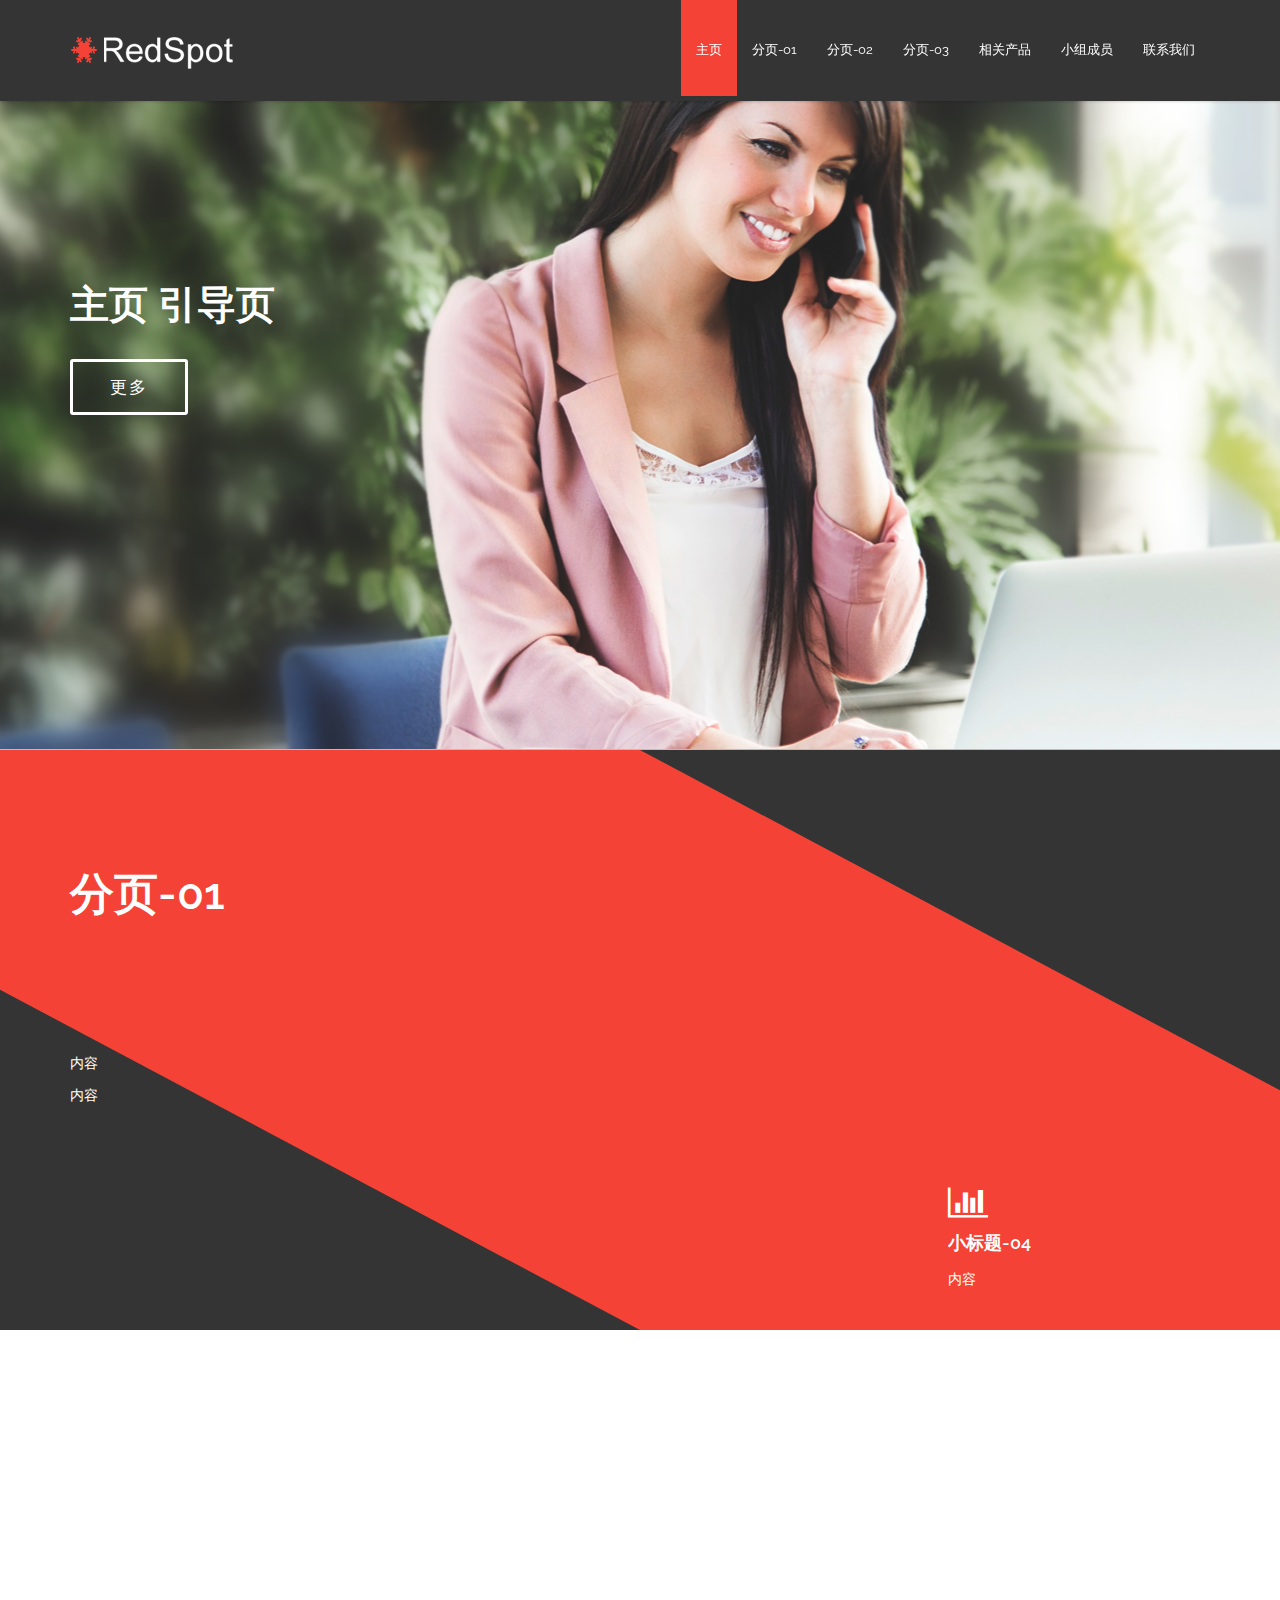
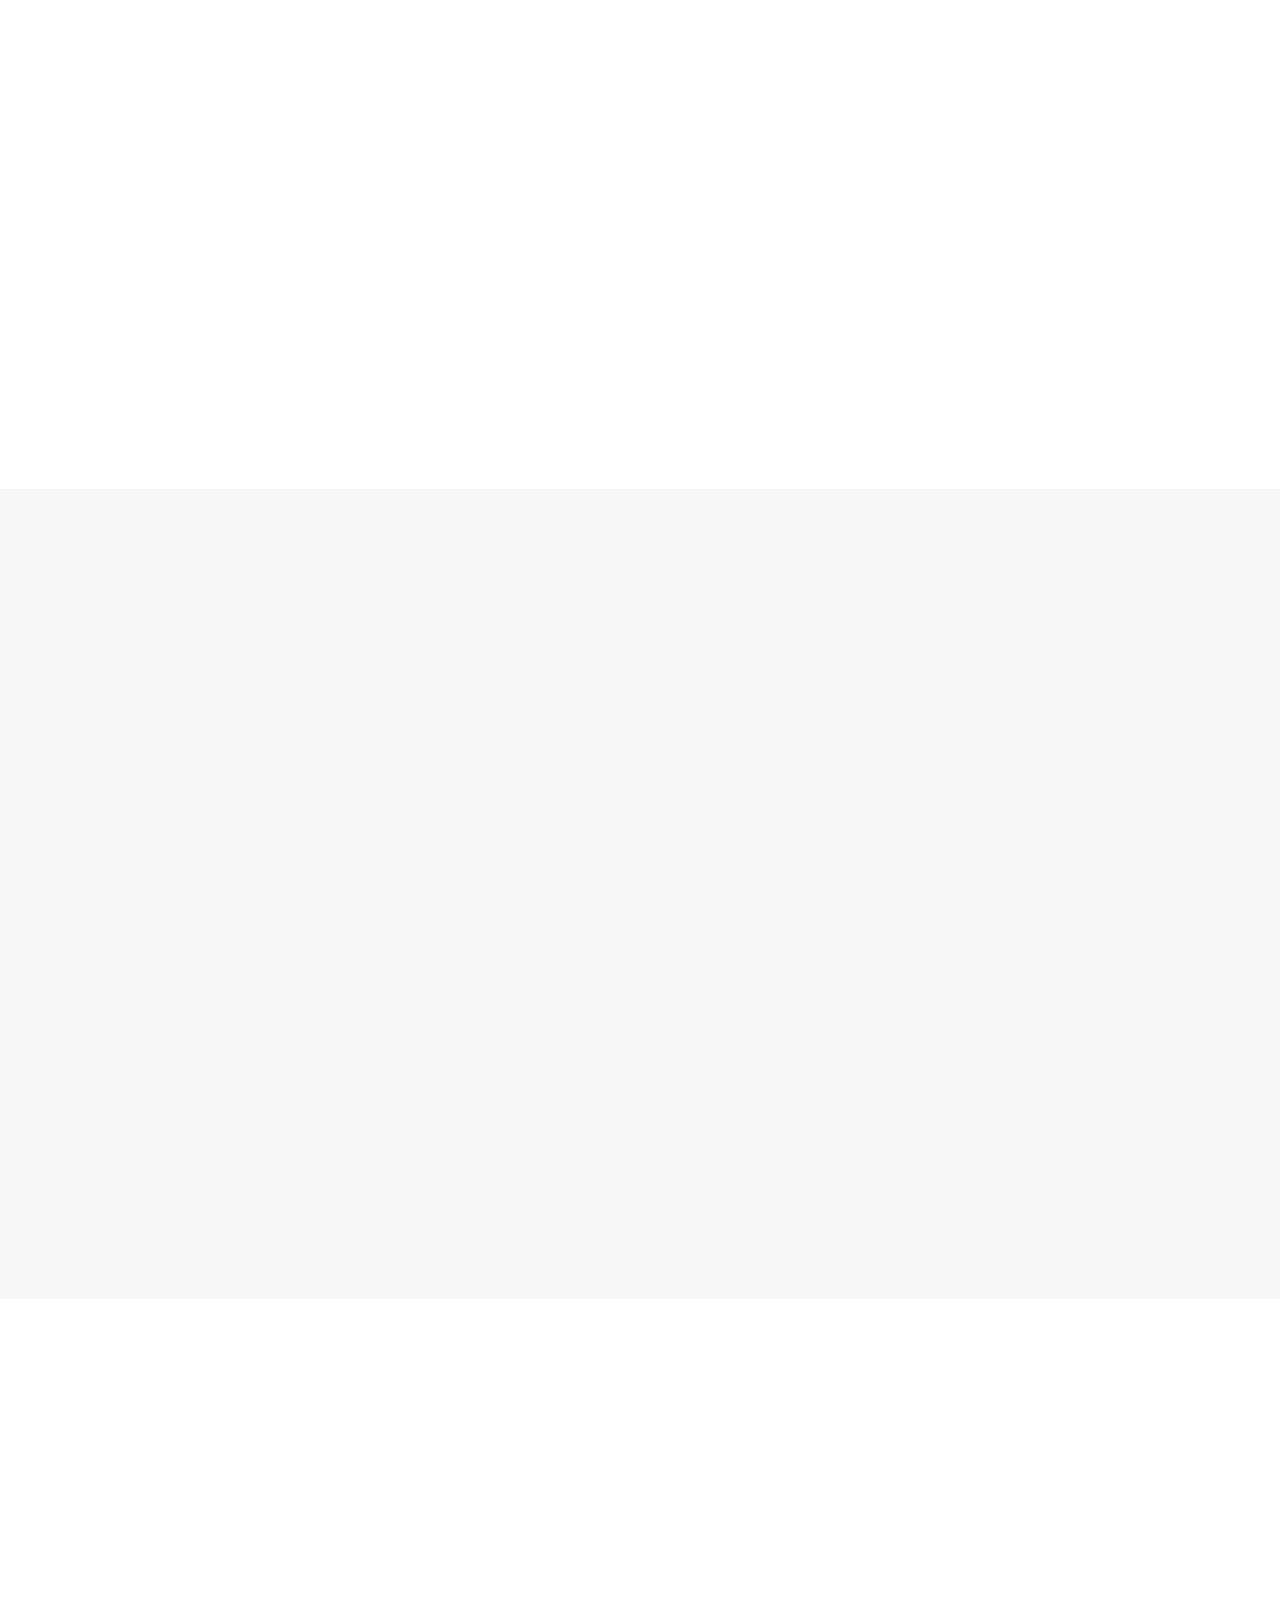
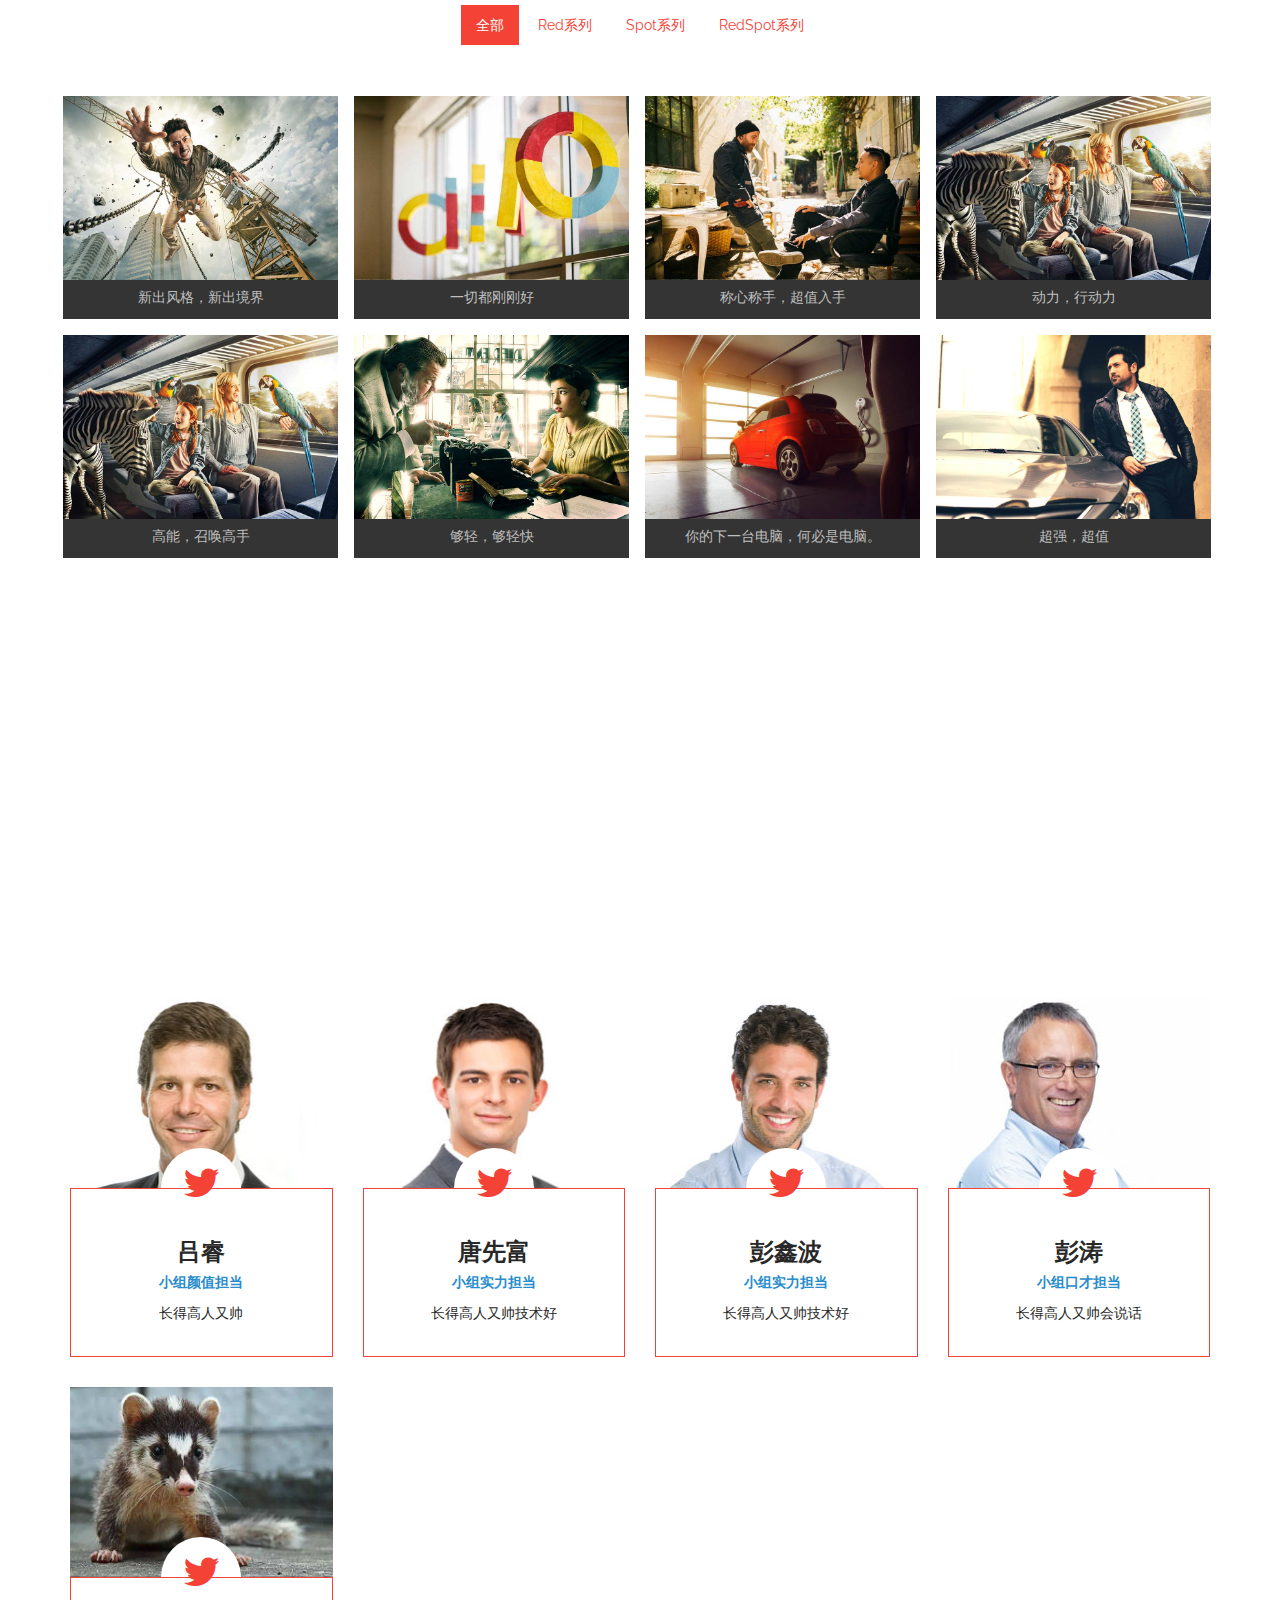
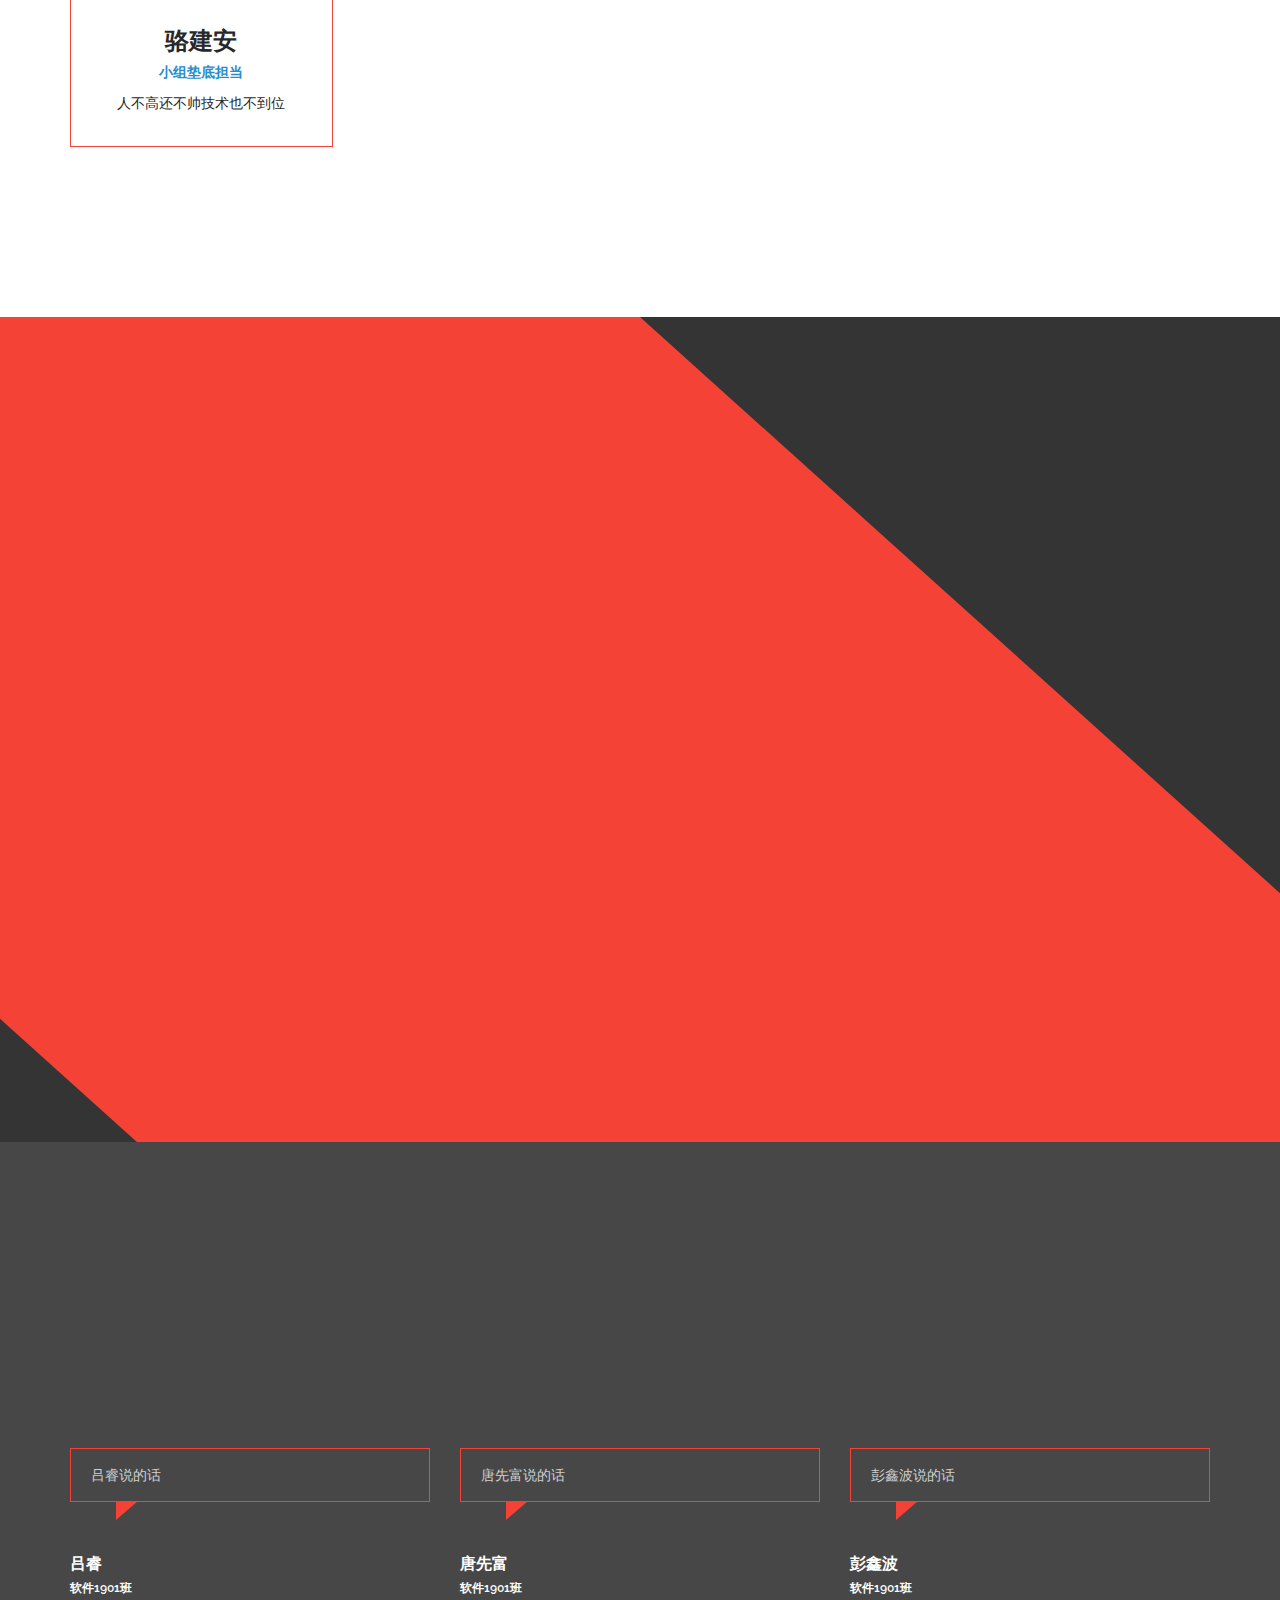
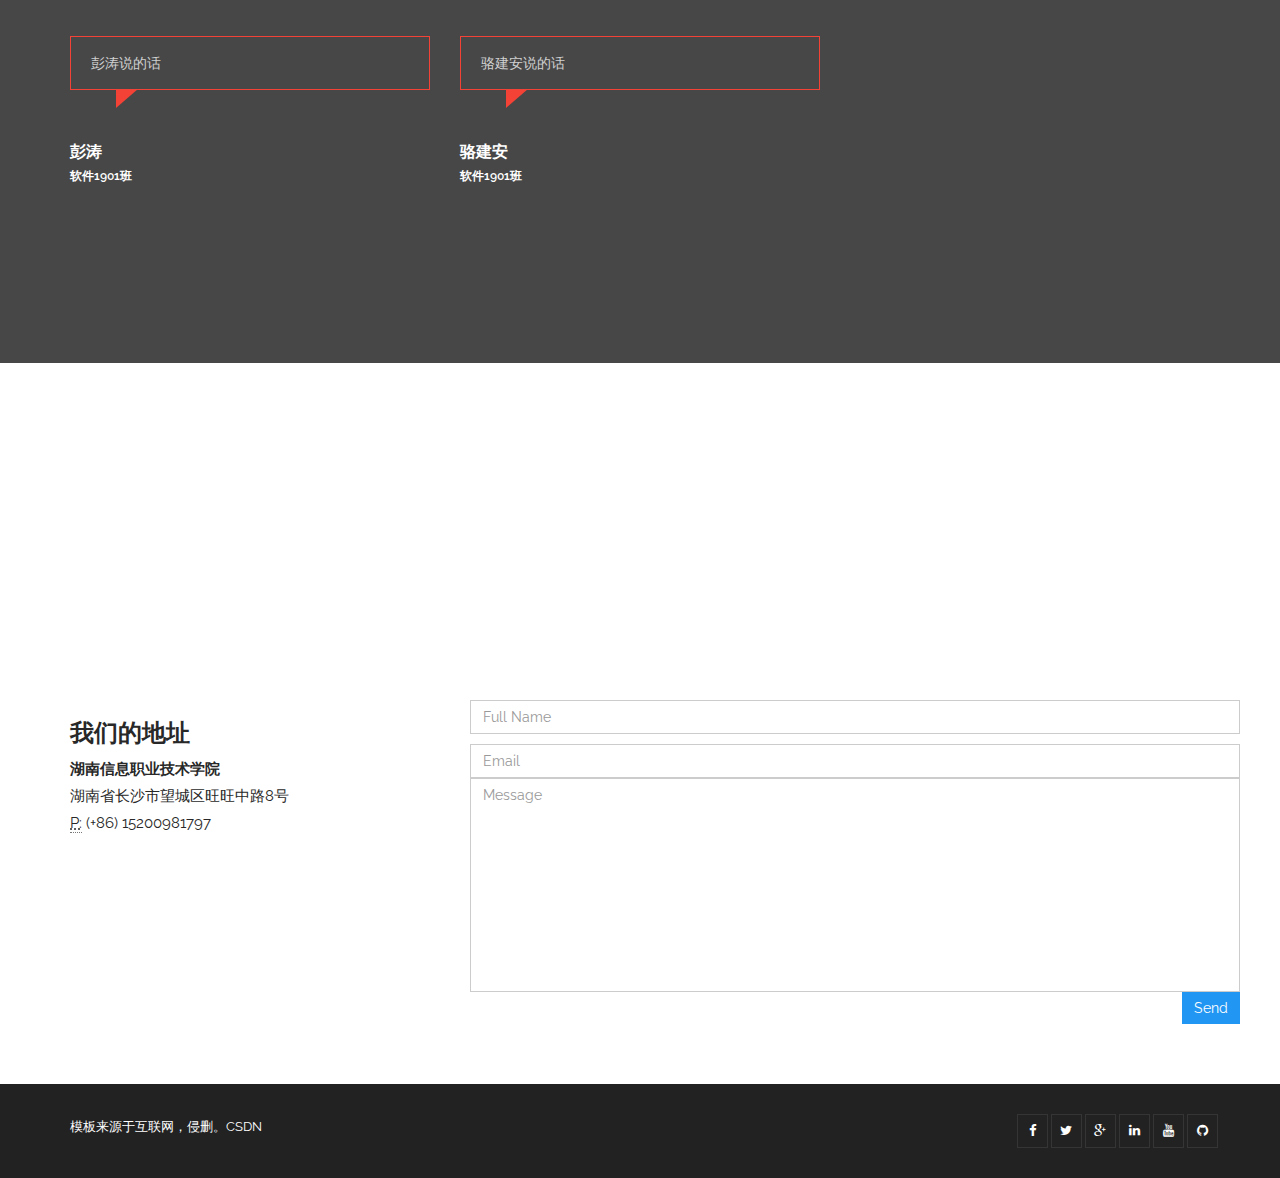
==== commit bac6f5ce: "Add files via upload" ====
--- a/index.html
+++ b/index.html
@@ -40,9 +40,9 @@
 					<li class="scroll"><a href="#products">分页-01</a></li>
 					<li class="scroll"><a href="#services">分页-02</a></li>
 					<li class="scroll"><a href="#about">分页-03</a></li>
-					<li class="scroll"><a href="#portfolio">分页-04</a></li>
-					<li class="scroll"><a href="#team">分页-05</a></li>
-					<li class="scroll"><a href="#contact-us">分页-06</a></li>                        
+					<li class="scroll"><a href="#portfolio">相关产品</a></li>
+					<li class="scroll"><a href="#team">小组成员</a></li>
+					<li class="scroll"><a href="#contact-us">联系我们</a></li>                        
 				</ul>
 			</div>
 		</div><!--/.container-->
@@ -252,16 +252,16 @@
 <section id="portfolio">
 	<div class="container">
 		<div class="section-header">
-			<h2 class="section-title wow fadeInDown">分页-04</h2>
-			<p class="wow fadeInDown">副标题</p>
+			<h2 class="section-title wow fadeInDown">相关产品</h2>
+			<p class="wow fadeInDown">我们值得信赖</p>
 		</div>
 
 		<div class="text-center">
 			<ul class="portfolio-filter">
-				<li><a class="active" href="#" data-filter="*">所有图片</a></li>
-				<li><a href="#" data-filter=".designing">部分图片</a></li>
-				<li><a href="#" data-filter=".mobile">部分图片</a></li>
-				<li><a href="#" data-filter=".development">部分图片</a></li>
+				<li><a class="active" href="#" data-filter="*">全部</a></li>
+				<li><a href="#" data-filter=".designing">Red系列</a></li>
+				<li><a href="#" data-filter=".mobile">Spot系列</a></li>
+				<li><a href="#" data-filter=".development">RedSpot系列</a></li>
 			</ul><!--/#portfolio-filter-->
 		</div>
 
@@ -270,21 +270,21 @@
 				<div class="portfolio-item-inner">
 					<img class="img-responsive" src="images/portfolio/01.jpg" alt="">
 					<div class="portfolio-info">
-						<h3>图片名</h3>
-						描述
+						<h3>Red3</h3>
+						RMB 2921 起
 						<a class="preview" href="images/portfolio/01.jpg" rel="prettyPhoto"><i class="fa fa-eye"></i></a>					</div>
-					<h4>底部文字</h4>
-				</div>
-			</div><!--/.portfolio-item-->
-
-			<div class="portfolio-item mobile development">
+					<h4>新出风格，新出境界</h4>
+				</div>
+			</div><!--/.portfolio-item-->
+
+			<div class="portfolio-item designing">
 				<div class="portfolio-item-inner">
 					<img class="img-responsive" src="images/portfolio/02.jpg" alt="">
 					<div class="portfolio-info">
-						<h3>图片名</h3>
-						 描述
+						<h3>Red6</h3>
+						 RMB 3896 起
 						<a class="preview" href="images/portfolio/02.jpg" rel="prettyPhoto"><i class="fa fa-eye"></i></a>					</div>
-					<h4>底部文字</h4>
+					<h4>一切都刚刚好</h4>
 				</div>
 			</div><!--/.portfolio-item-->
 
@@ -292,10 +292,10 @@
 				<div class="portfolio-item-inner">
 					<img class="img-responsive" src="images/portfolio/03.jpg" alt="">
 					<div class="portfolio-info">
-						<h3>图片名</h3>
-						 描述
+						<h3>Red9</h3>
+						 RMB 6229 起
 						<a class="preview" href="images/portfolio/03.jpg" rel="prettyPhoto"><i class="fa fa-eye"></i></a>					</div>
-					<h4>底部文字</h4>
+					<h4>称心称手，超值入手</h4>
 				</div>
 			</div><!--/.portfolio-item-->
 
@@ -303,21 +303,21 @@
 				<div class="portfolio-item-inner">
 					<img class="img-responsive" src="images/portfolio/04.jpg" alt="">
 					<div class="portfolio-info">
-						<h3>图片名</h3>
-						描述
+						<h3>Spot One</h3>
+						RMB7999起
 						<a class="preview" href="images/portfolio/04.jpg" rel="prettyPhoto"><i class="fa fa-eye"></i></a>					</div>
-					<h4>底部文字</h4>
-				</div>
-			</div><!--/.portfolio-item-->
-
-			<div class="portfolio-item designing development">
+					<h4>动力，行动力</h4>
+				</div>
+			</div><!--/.portfolio-item-->
+
+			<div class="portfolio-item mobile">
 				<div class="portfolio-item-inner">
 					<img class="img-responsive" src="images/portfolio/05.jpg" alt="">
 					<div class="portfolio-info">
-						<h3>图片名</h3>
-						 描述
+						<h3>Spot Two</h3>
+						 RMB 9999 起
 						<a class="preview" href="images/portfolio/05.jpg" rel="prettyPhoto"><i class="fa fa-eye"></i></a>					</div>
-					<h4>底部文字</h4>
+					<h4>高能，召唤高手</h4>
 				</div>
 			</div><!--/.portfolio-item-->
 
@@ -325,32 +325,32 @@
 				<div class="portfolio-item-inner">
 					<img class="img-responsive" src="images/portfolio/06.jpg" alt="">
 					<div class="portfolio-info">
-						<h3>图片名</h3>
-						 描述
+						<h3>Spot Three</h3>
+						 RMB18999起
 						<a class="preview" href="images/portfolio/06.jpg" rel="prettyPhoto"><i class="fa fa-eye"></i></a>					</div>
-					<h4>底部文字</h4>
-				</div>
-			</div><!--/.portfolio-item-->
-
-			<div class="portfolio-item designing development">
+					<h4>够轻，够轻快</h4>
+				</div>
+			</div><!--/.portfolio-item-->
+
+			<div class="portfolio-item development">
 				<div class="portfolio-item-inner">
 					<img class="img-responsive" src="images/portfolio/07.jpg" alt="">
 					<div class="portfolio-info">
-						<h3>图片名</h3>
-						 描述
+						<h3>RedSpot1</h3>
+						 RMB6229起
 						<a class="preview" href="images/portfolio/07.jpg" rel="prettyPhoto"><i class="fa fa-eye"></i></a>					</div>
-					<h4>底部文字</h4>
-				</div>
-			</div><!--/.portfolio-item-->
-
-			<div class="portfolio-item mobile">
+					<h4>你的下一台电脑，何必是电脑。</h4>
+				</div>
+			</div><!--/.portfolio-item-->
+
+			<div class="portfolio-item development">
 				<div class="portfolio-item-inner">
 					<img class="img-responsive" src="images/portfolio/08.jpg" alt="">
 					<div class="portfolio-info">
-						<h3>图片名</h3>
-						 描述
+						<h3>RedSpot2</h3>
+						 RMB3896起
 						<a class="preview" href="images/portfolio/08.jpg" rel="prettyPhoto"><i class="fa fa-eye"></i></a>					</div>
-					<h4>底部文字</h4>
+					<h4>超强，超值</h4>
 				</div>
 			</div><!--/.portfolio-item-->
 		</div>
@@ -360,7 +360,7 @@
 <section id="team">
 <div class="container">
 <div class="section-header">
-			<h2 class="section-title wow fadeInDown">项目组成员</h2>
+			<h2 class="section-title wow fadeInDown">小组成员</h2>
 			<p class="wow fadeInDown">哇欧！我的上帝，瞧瞧这几个英俊的小伙子</p>
 		</div>			
 <div class="row" data-anim-type="fade-in-up">
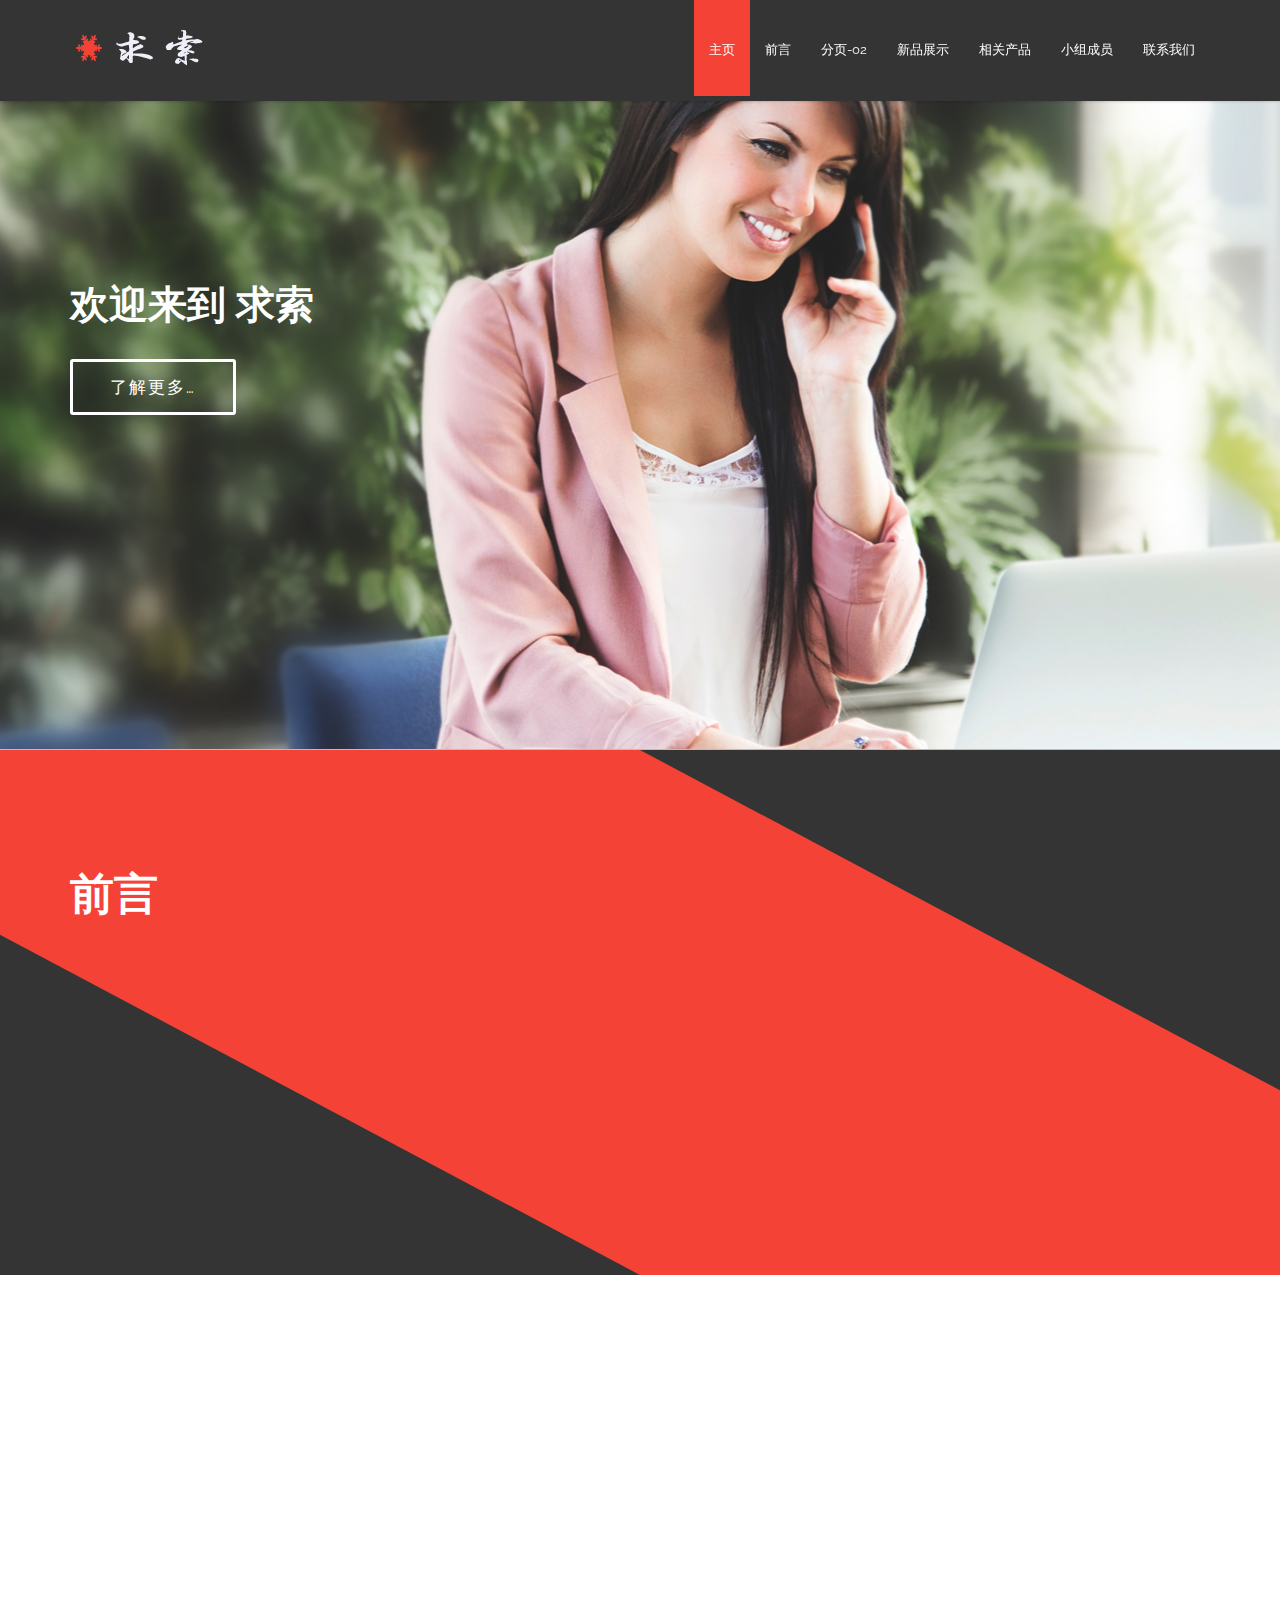
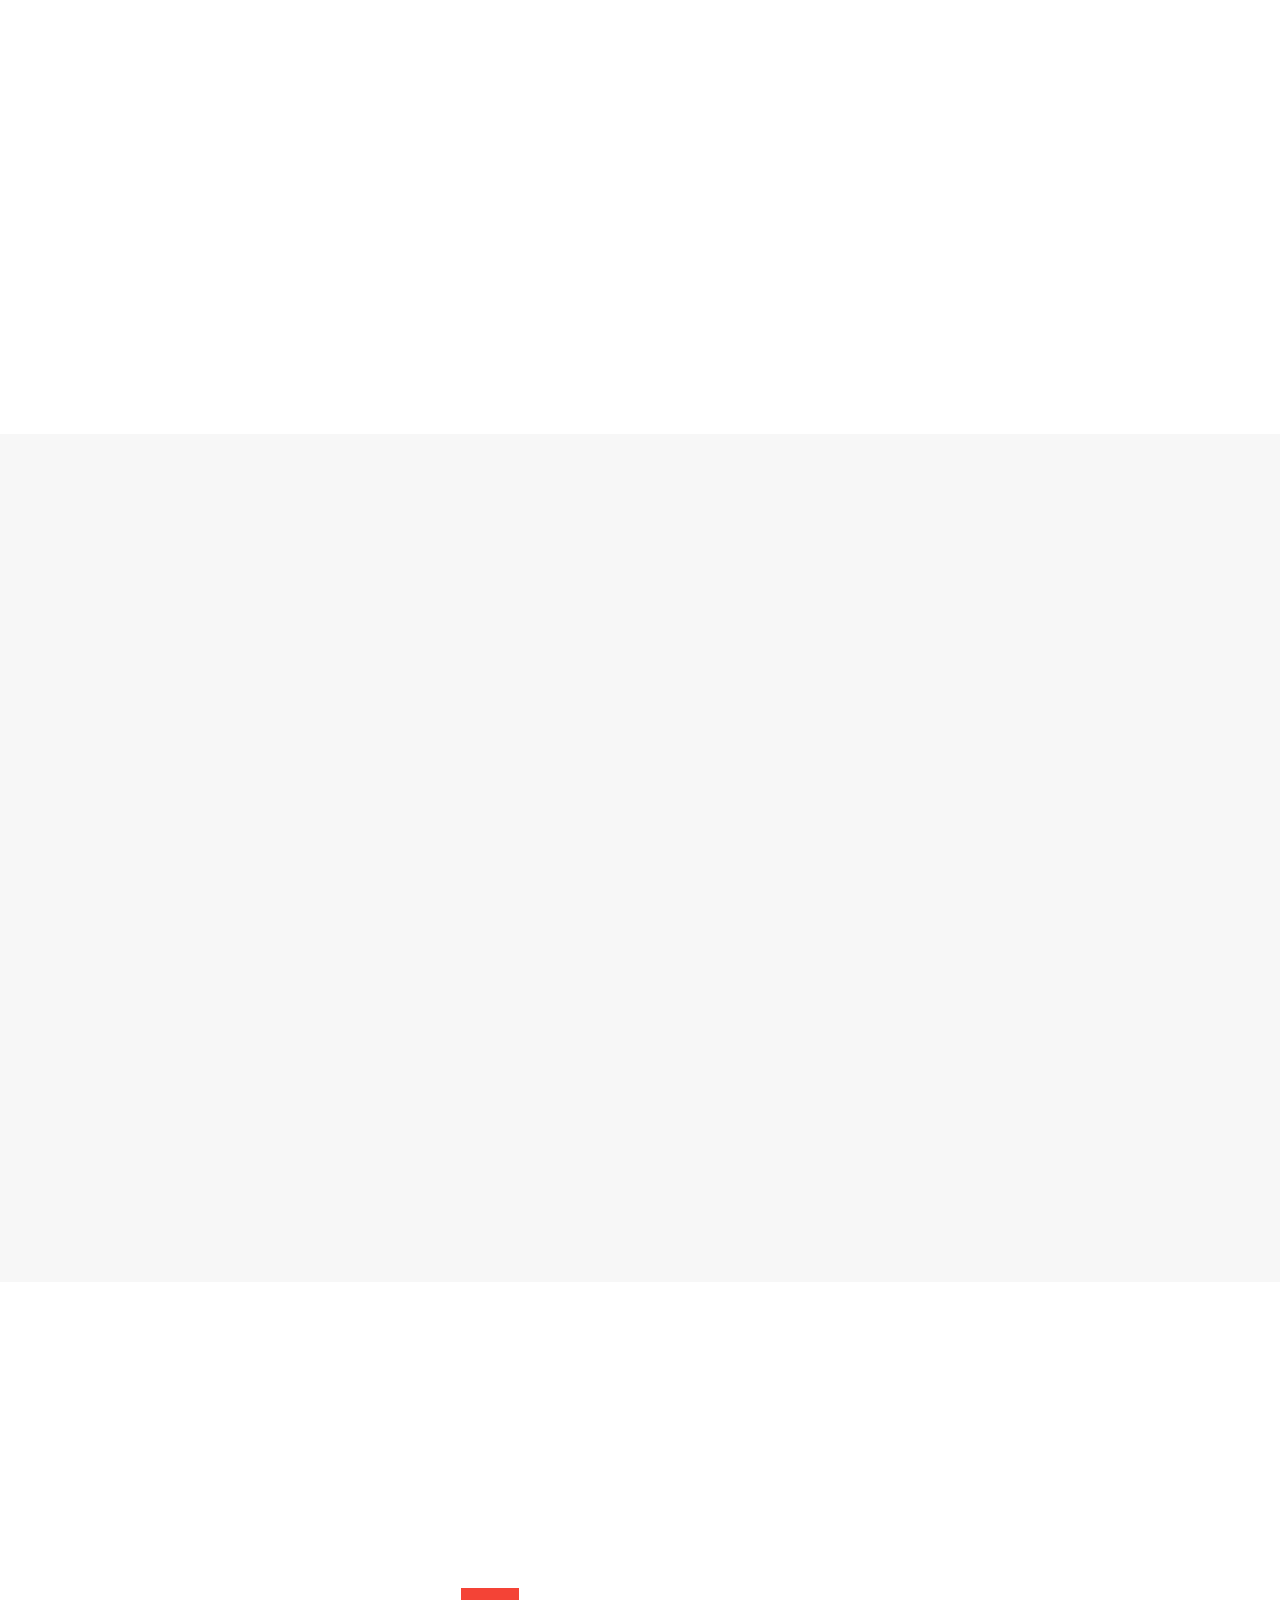
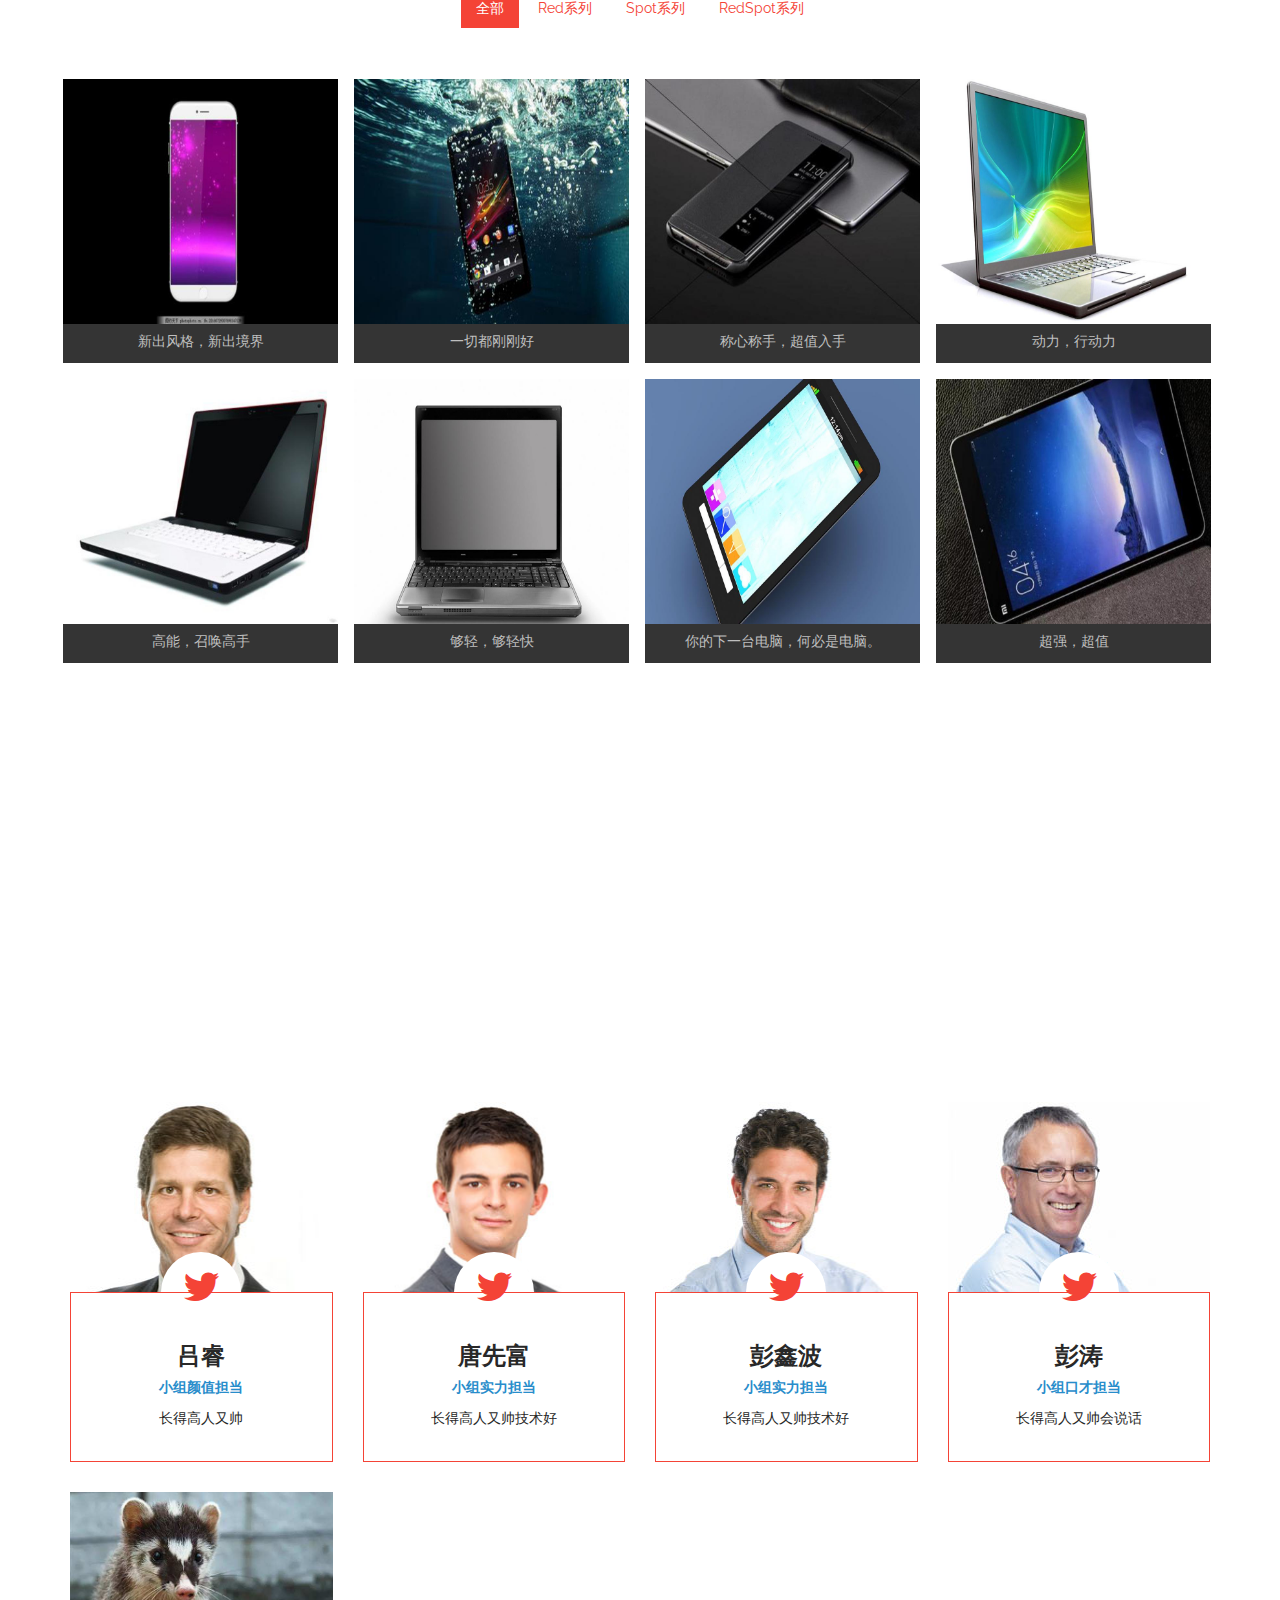
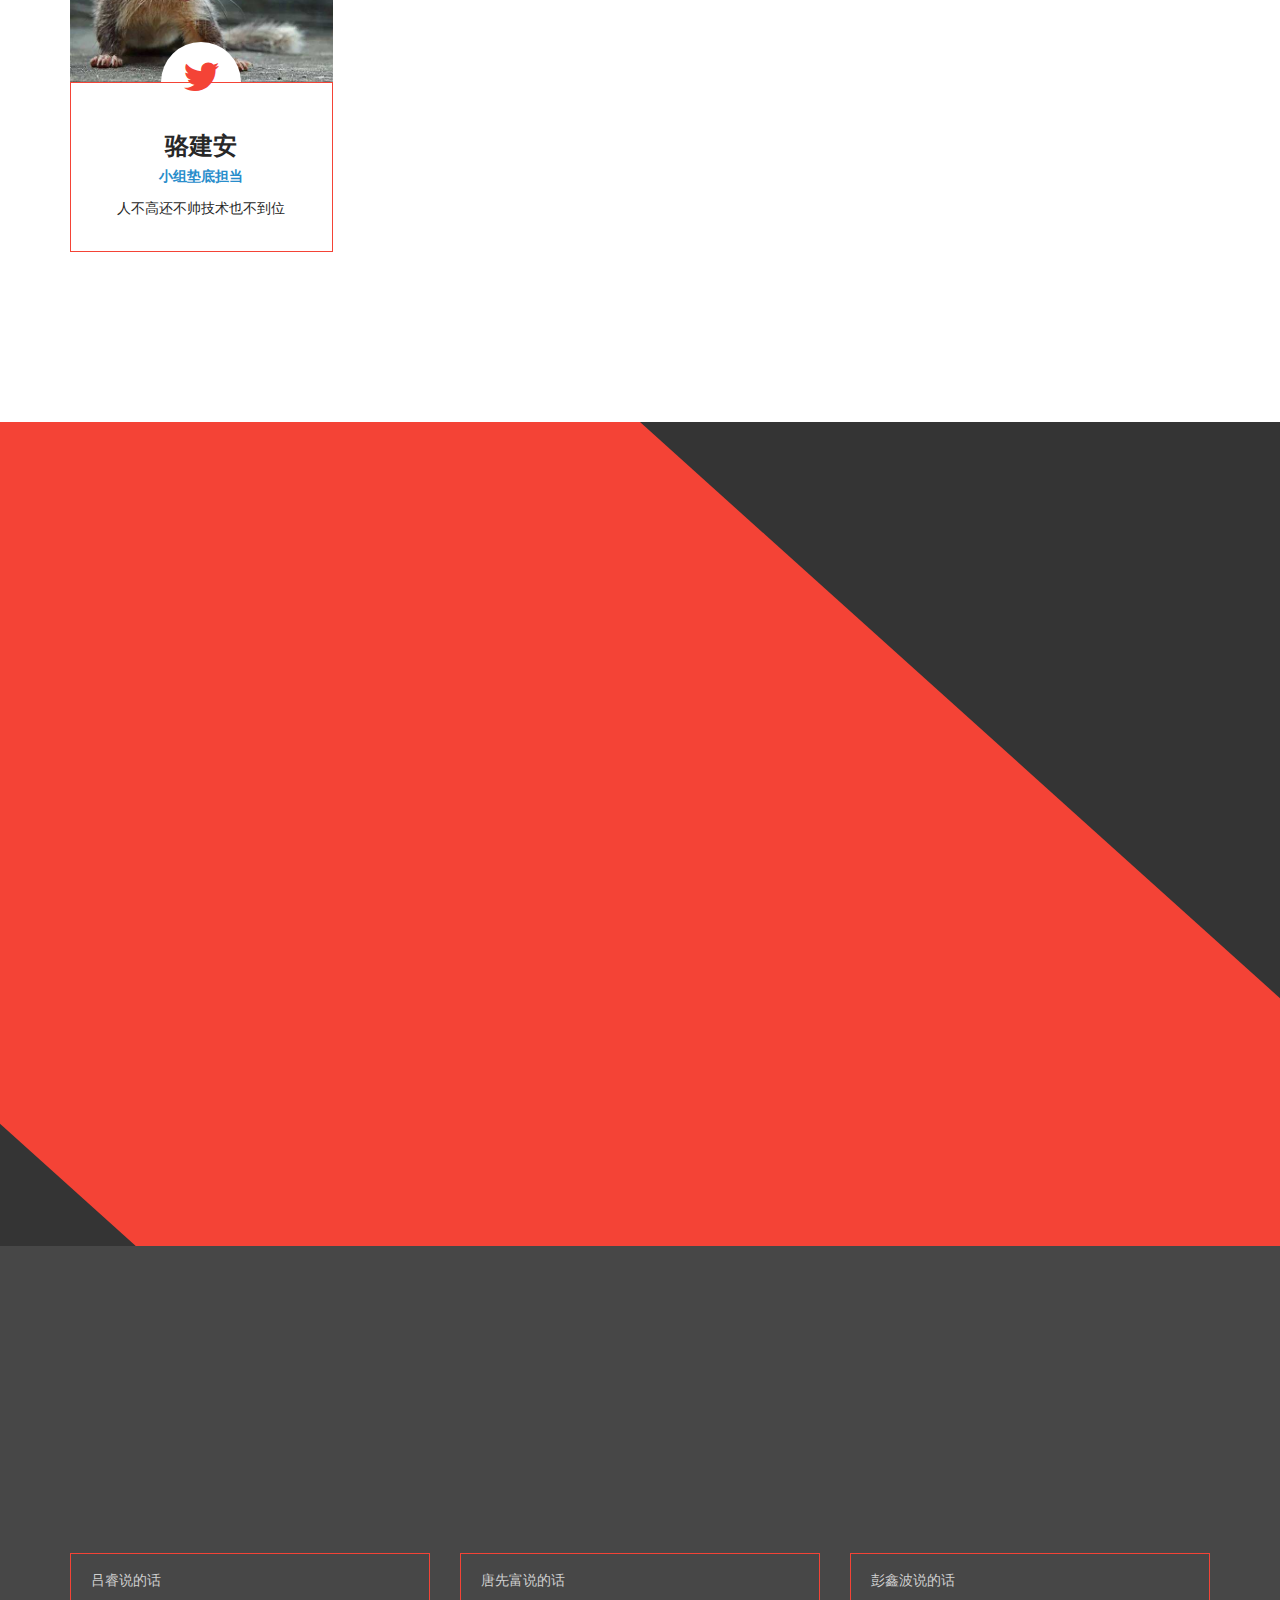
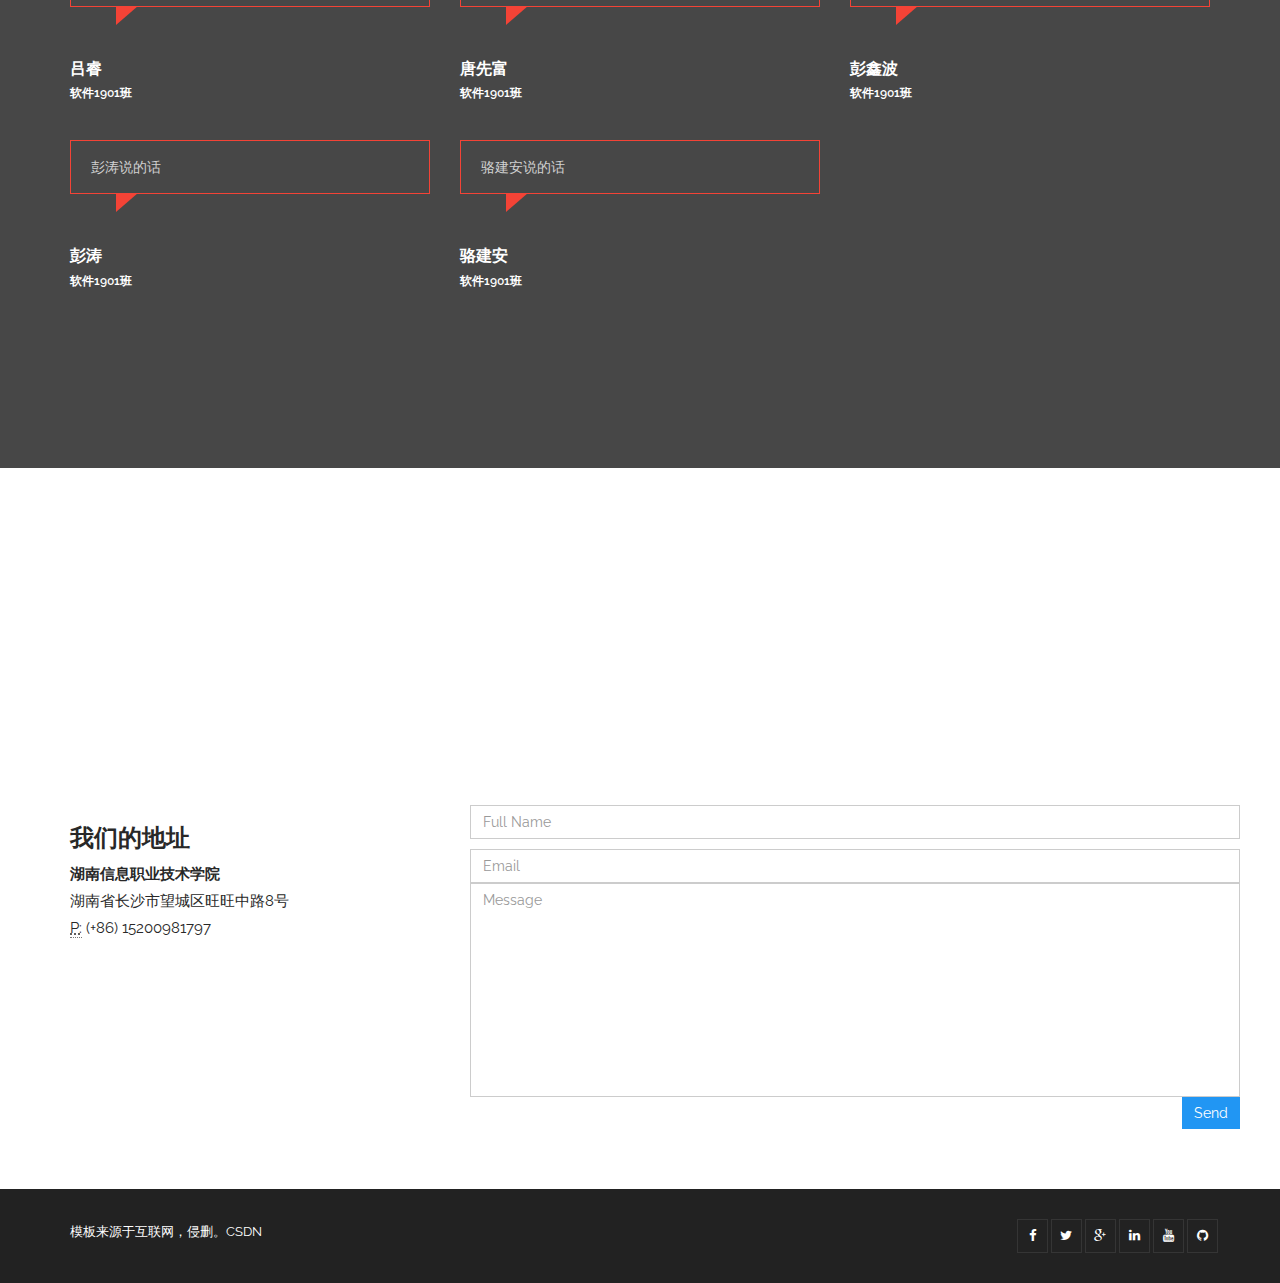
==== commit 1028bc88: "Add files via upload" ====
--- a/index.html
+++ b/index.html
@@ -37,9 +37,9 @@
 			<div class="collapse navbar-collapse navbar-right">
 				<ul class="nav navbar-nav">
 					<li class="scroll active"><a href="#home">主页</a></li> 
-					<li class="scroll"><a href="#products">分页-01</a></li>
+					<li class="scroll"><a href="#products">前言</a></li>
 					<li class="scroll"><a href="#services">分页-02</a></li>
-					<li class="scroll"><a href="#about">分页-03</a></li>
+					<li class="scroll"><a href="#about">新品展示</a></li>
 					<li class="scroll"><a href="#portfolio">相关产品</a></li>
 					<li class="scroll"><a href="#team">小组成员</a></li>
 					<li class="scroll"><a href="#contact-us">联系我们</a></li>                        
@@ -55,8 +55,8 @@
 					<div class="row">
 						<div class="col-sm-6">
 							  
-								<h2>主页 引导页</h2> 
-								 <a href="#" class="download-btn">更多</a>
+								<h2>欢迎来到 求索</h2> 
+								 <a href="#" class="download-btn">了解更多…</a>
 							
 						</div>
 					</div>
@@ -66,31 +66,16 @@
 <section class="download-now" id="products">
 	<div class="container">
 	 <div class="section-header">
-			<h2 class="section-title wow fadeInDown">分页-01</h2>
-			<p class="wow fadeInDown">副标题</p>
+			<h2 class="section-title wow fadeInDown">前言</h2>
+			<p class="wow fadeInDown">公司临时成立于2020年6月1日，是一家年轻的、朝气蓬勃的公司</p>
 		</div>
 		
 	  <div class="row">
 		<div class="col-md-6 wp1 animated fadeInUp"> 
-		  <p>内容</p>
-		  <p>内容</p>
-		 
 		</div>
 		<div class="col-md-6">
 			  <div class="row">
 			<div class="features">
-				<div class="col-md-6 wow fadeInUp" data-wow-duration="300ms" data-wow-delay="0ms">
-				 <div>
-							<i class="fa fa-futbol-o"></i>
-						</div>
-					<div class="media service-box">
-					   
-						<div class="media-body">
-							<h4 class="media-heading">小标题-01</h4>
-							<p>内容</p>
-						</div>
-					</div>
-				</div><!--/.col-md-4-->
 
 				<div class="col-md-6 wow fadeInUp" data-wow-duration="300ms" data-wow-delay="100ms">
 				<div>
@@ -99,36 +84,13 @@
 					<div class="media service-box">
 						
 						<div class="media-body">
-							<h4 class="media-heading">小标题-02</h4>
-							<p>内容</p>
+							<h4 class="media-heading">公司简介</h4>
+							<p><h3>本公司本着“家国共担，手脑并用”的宗旨，不断向社会
+							广纳人才，并相继研发出一系列产品</h3></p>
 						</div>
 					</div>
 				</div><!--/.col-md-4-->
 
-				<div class="col-md-6 wow fadeInUp" data-wow-duration="300ms" data-wow-delay="200ms">
-				  <div>
-							<i class="fa fa-database"></i>
-						</div>
-					<div class="media service-box">
-					  
-						<div class="media-body">
-							<h4 class="media-heading">小标题-03</h4>
-							<p>内容</p>
-						</div>
-					</div>
-				</div><!--/.col-md-4-->
-			
-				<div class="col-md-6 fadeInUp" data-wow-duration="300ms" data-wow-delay="300ms">
-					<div>
-							<i class="fa fa-bar-chart"></i>
-						</div>
-					<div class="media service-box">                            
-						<div class="media-body">
-							<h4 class="media-heading">小标题-04</h4>
-							<p>内容</p>
-						</div>
-					</div>
-				</div><!--/.col-md-4--> 
 			</div>
 		</div><!--/.row-->  
 		</div>
@@ -226,22 +188,22 @@
 	<div class="container">
 
 		<div class="section-header">
-			<h2 class="section-title wow fadeInDown">分页-03</h2>
-			<p class="wow fadeInDown">副标题</p>
+			<h2 class="section-title wow fadeInDown">新品展示</h2>
+			<p class="wow fadeInDown">Alpha系列</br>探索 让未来多一种可能</p>
 		</div>
 
 		<div class="row">
 			<div class="col-sm-6 wow fadeInLeft">
-			  <img class="img-responsive" src="images/about.png" alt="">
+			  <img class="img-responsive" src="images/Alpha.png" alt="">
 			</div>
 
 			<div class="col-sm-6 wow fadeInRight">
-				<h3 class="column-title">小标题</h3>
-				<p>内容</p>
-
-				<p>内容</p>
-
-				<p>内容</p>
+				<h3 class="column-title">5G环绕概念屏手机</h3>
+				<p>旗舰性能 12G+512G</p>
+
+				<p>一亿像素! 手机中的“中画幅”相机</p>
+
+				<p>探索新续航 配有纳米硅基锂离子电池</p>
 
 			</div>
 		</div>
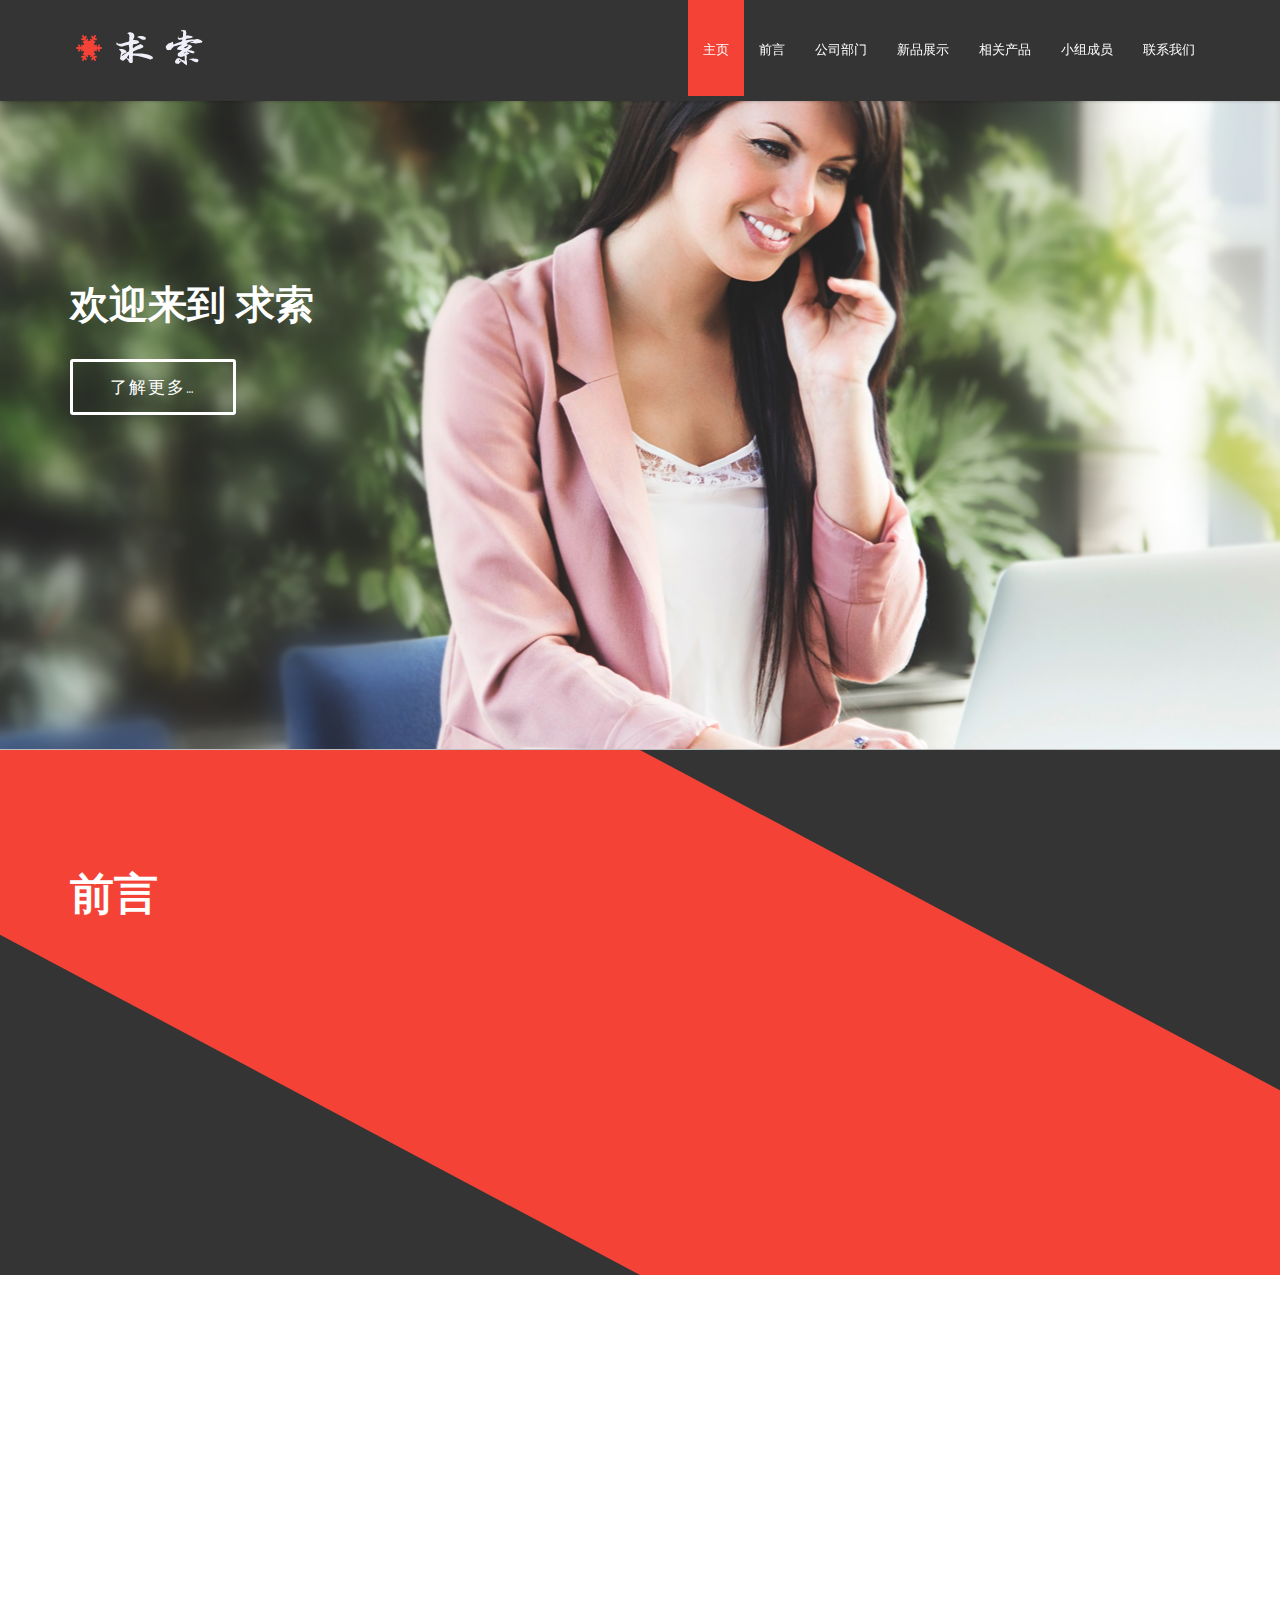
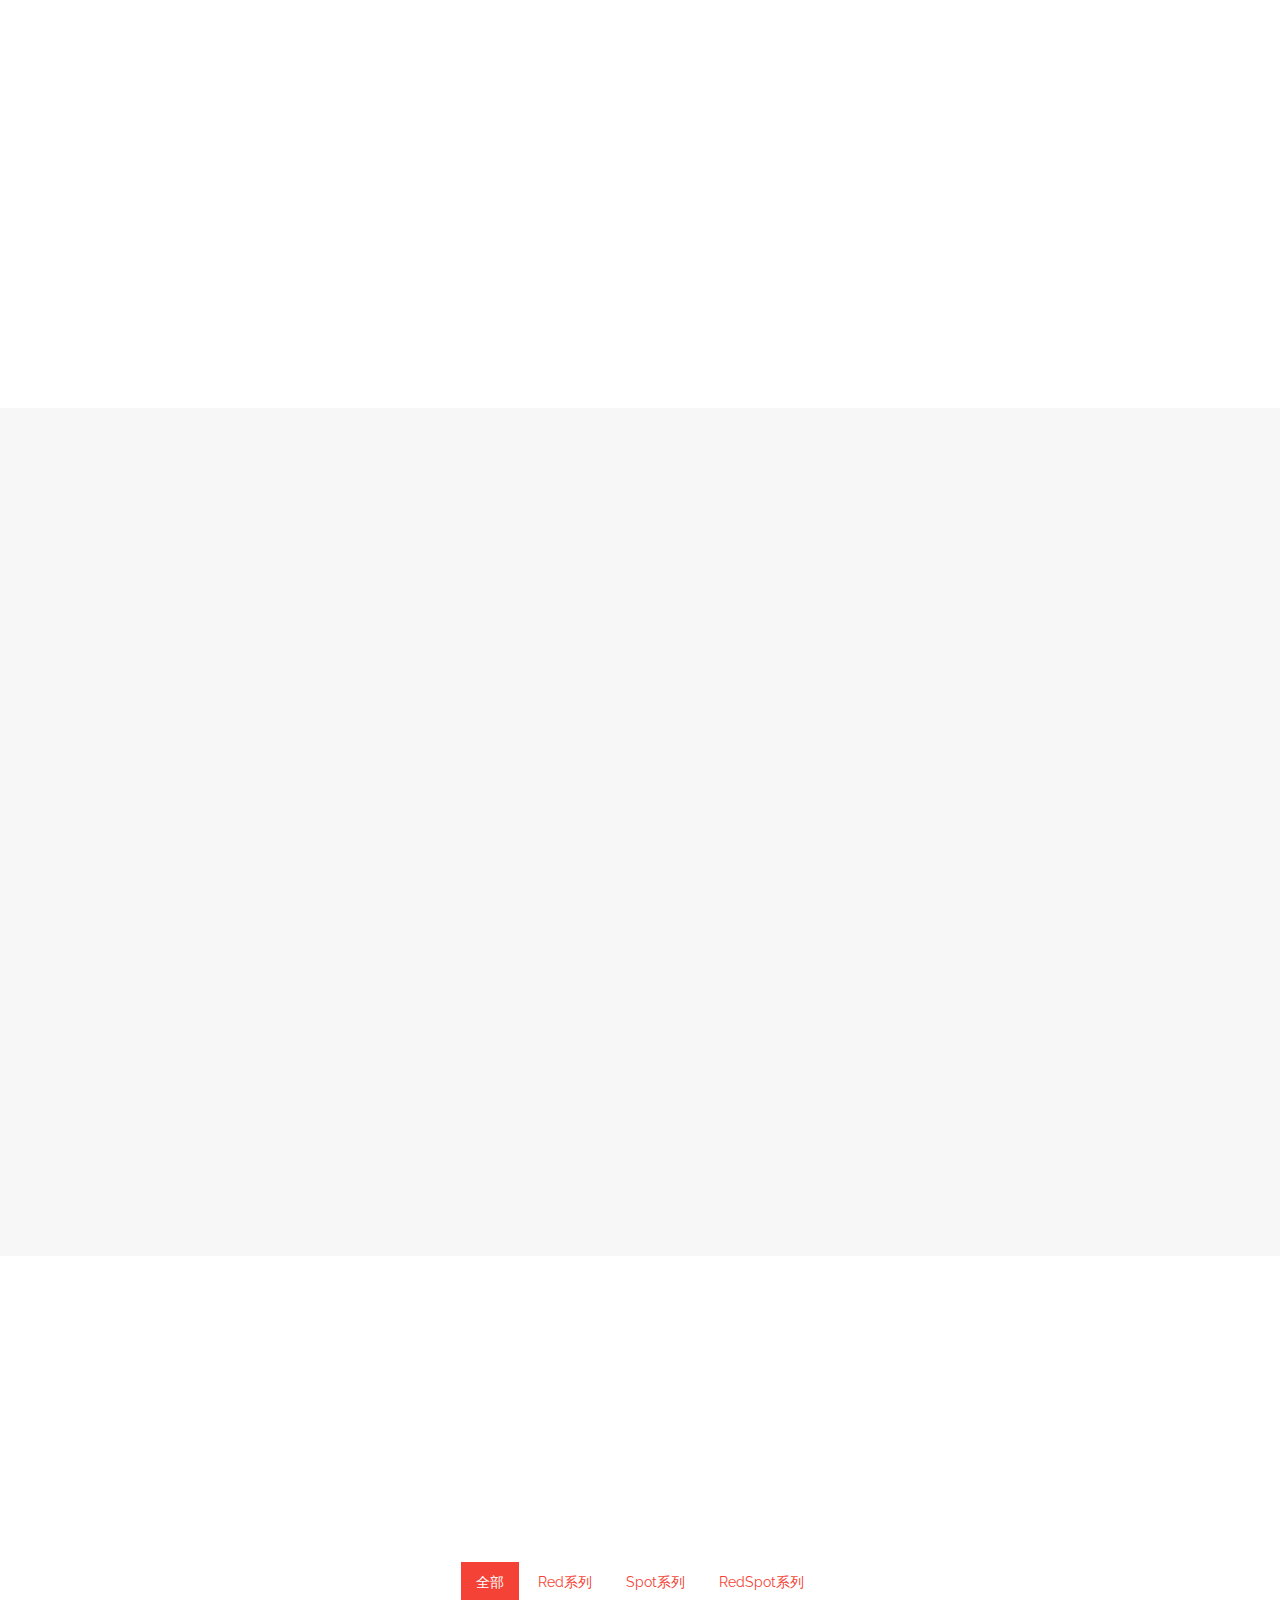
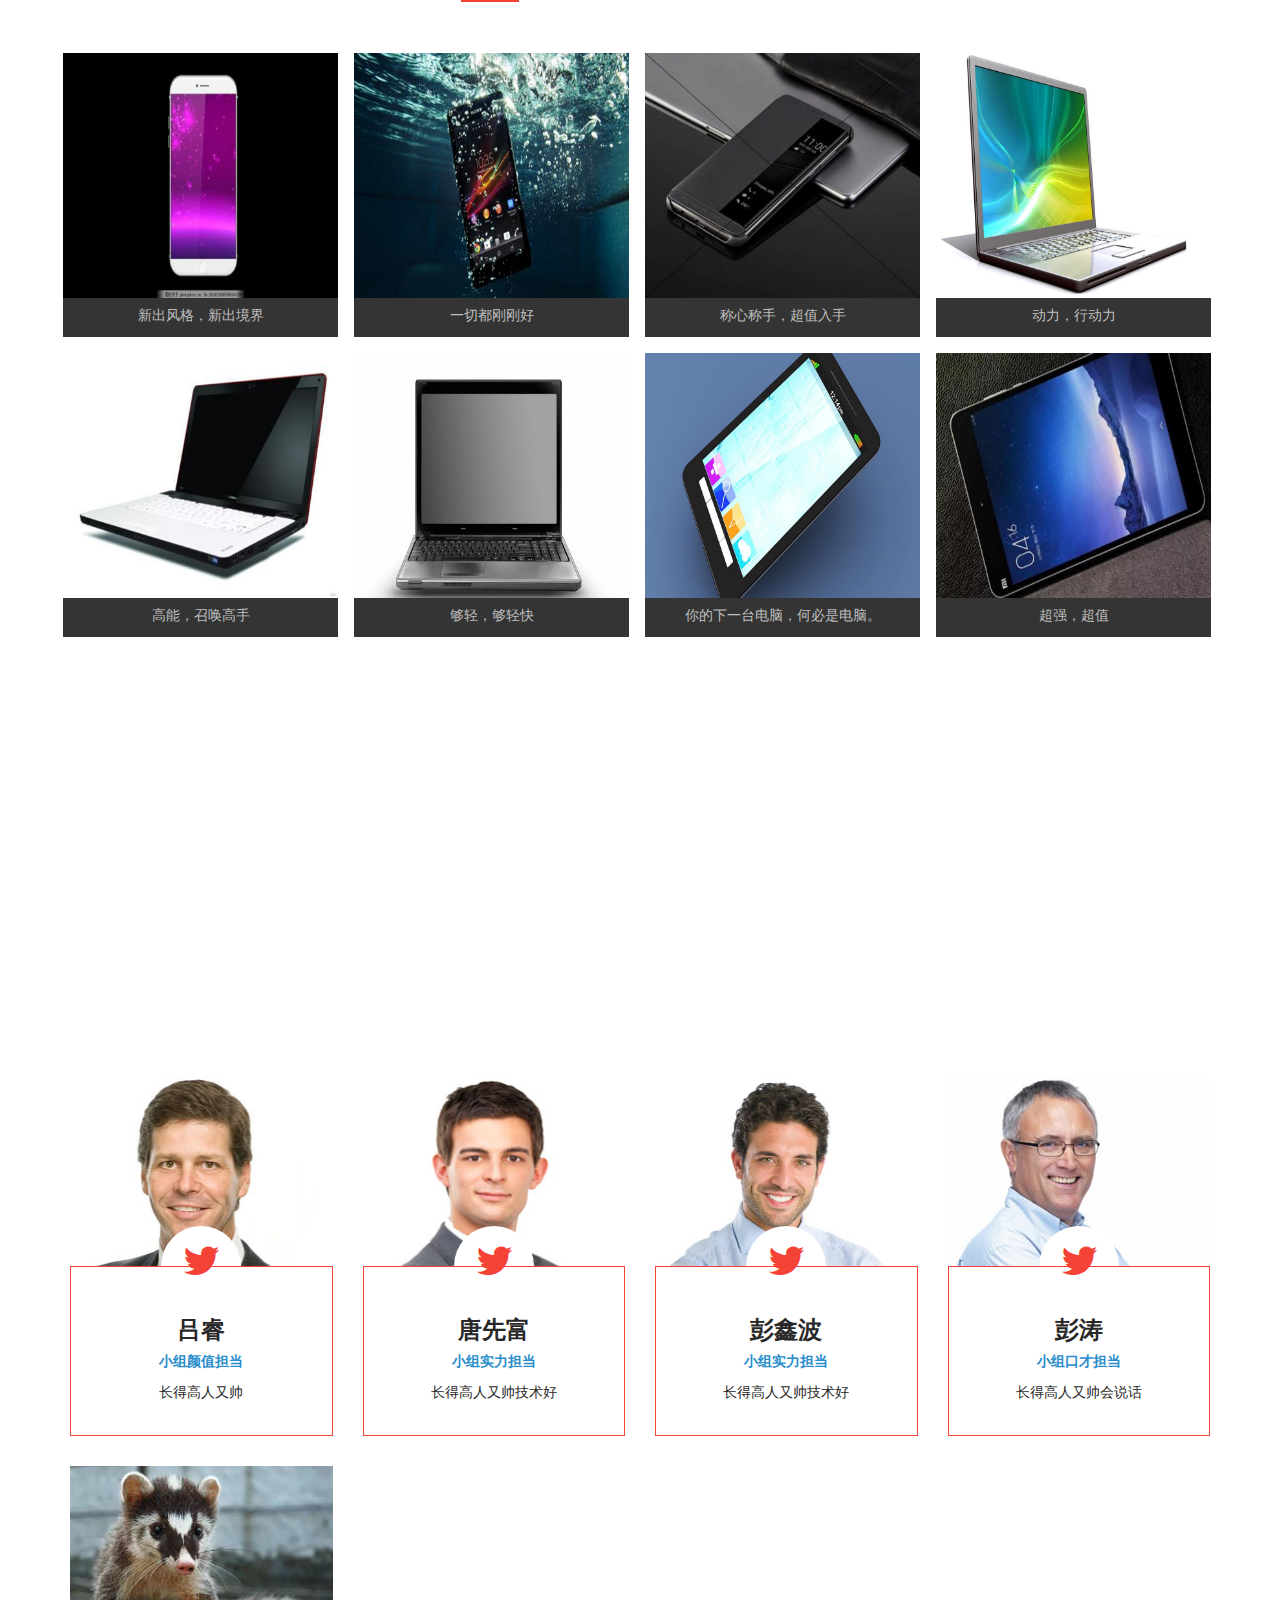
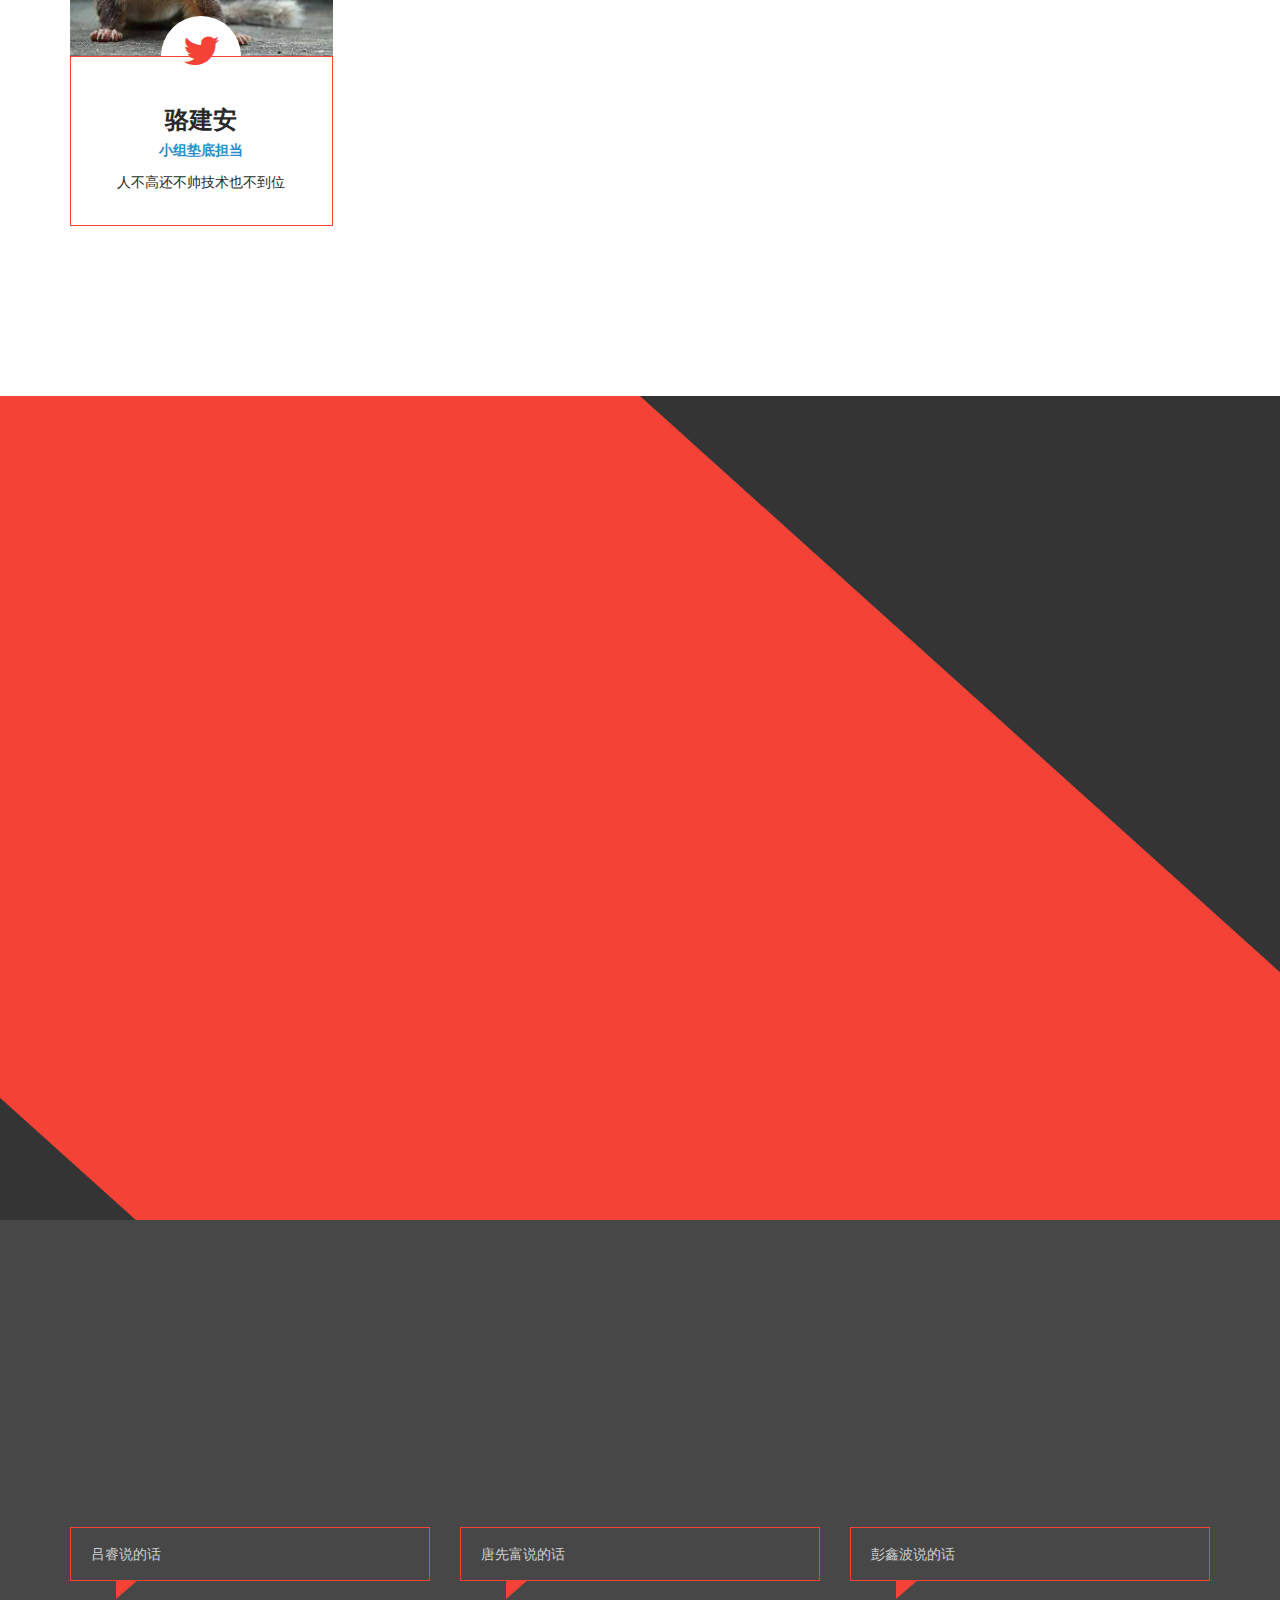
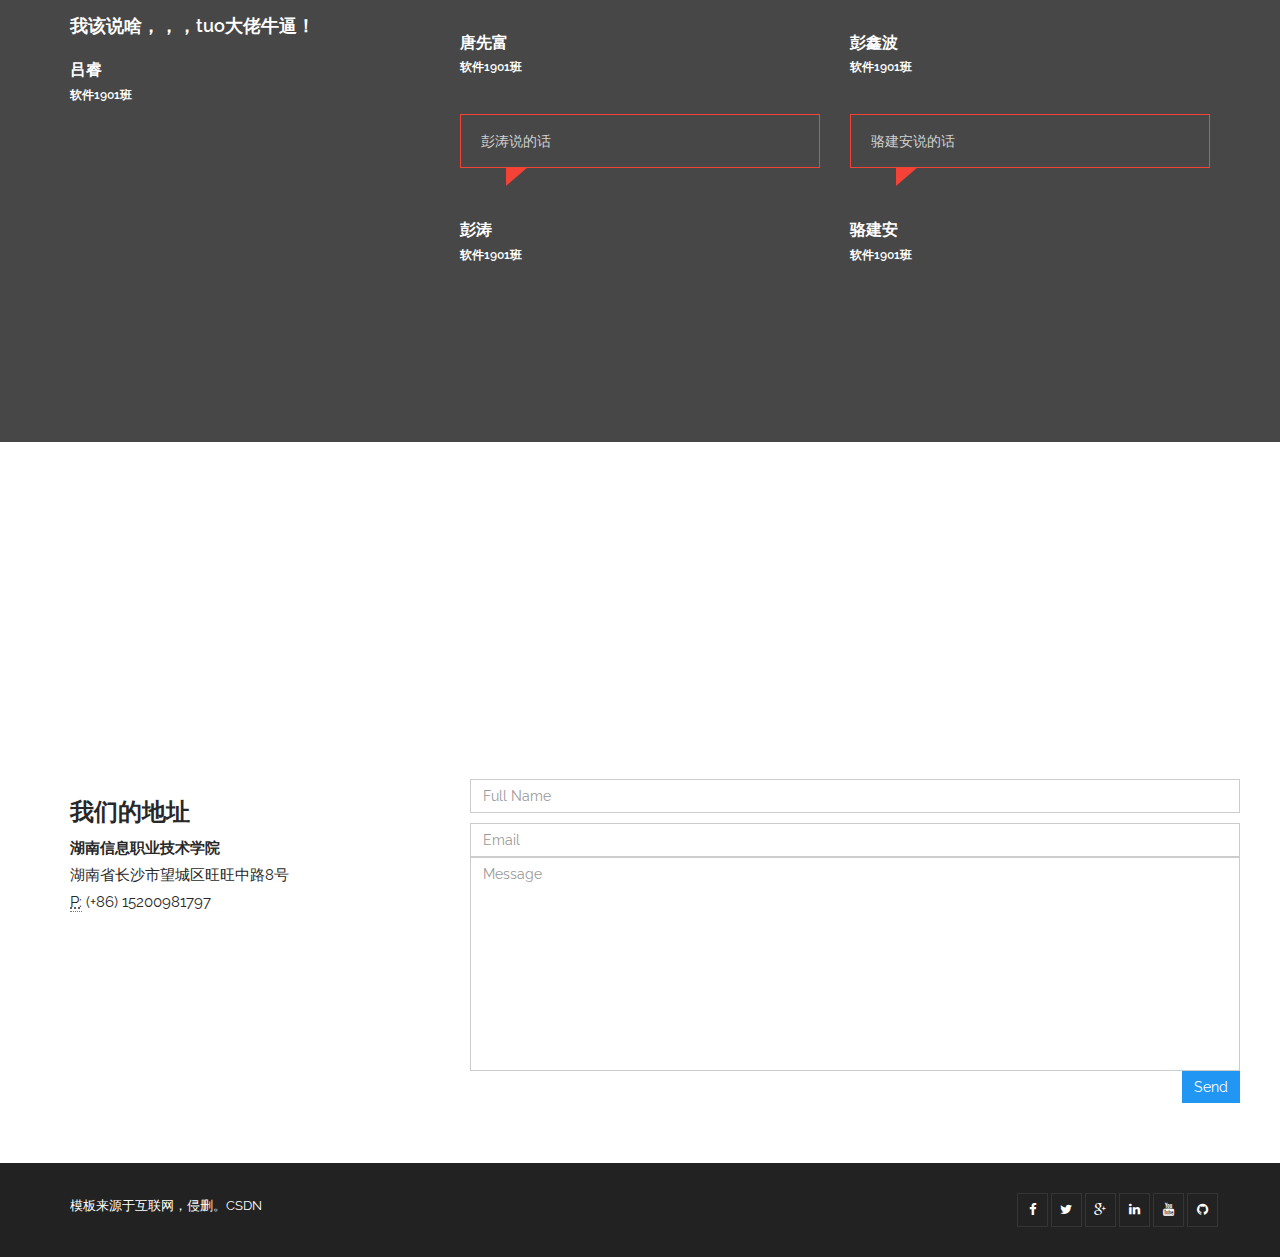
==== commit 68a6a2ca: "Add files via upload" ====
--- a/index.html
+++ b/index.html
@@ -38,7 +38,7 @@
 				<ul class="nav navbar-nav">
 					<li class="scroll active"><a href="#home">主页</a></li> 
 					<li class="scroll"><a href="#products">前言</a></li>
-					<li class="scroll"><a href="#services">分页-02</a></li>
+					<li class="scroll"><a href="#services">公司部门</a></li>
 					<li class="scroll"><a href="#about">新品展示</a></li>
 					<li class="scroll"><a href="#portfolio">相关产品</a></li>
 					<li class="scroll"><a href="#team">小组成员</a></li>
@@ -102,8 +102,7 @@
 	<div class="container">
 
 		<div class="section-header">
-			<h2 class="section-title wow fadeInDown">分页-02</h2>
-			<p class="wow fadeInDown">副标题</p>
+			<h2 class="section-title wow fadeInDown">公司部门</h2>
 		</div>
 
 		<div class="row">
@@ -114,8 +113,8 @@
 							<i class="fa fa-futbol-o"></i>
 						</div>
 						<div class="media-body">
-							<h4 class="media-heading">小标题-01</h4>
-							<p>内容</p>
+							<h4 class="media-heading">人力资源部</h4>
+							<p>招聘、维护与增强企业人力资源的职能任务</p>
 						</div>
 					</div>
 				</div><!--/.col-md-4-->
@@ -126,8 +125,8 @@
 							<i class="fa fa-compass"></i>
 						</div>
 						<div class="media-body">
-							<h4 class="media-heading">小标题-02</h4>
-							<p>内容</p>
+							<h4 class="media-heading">综合行政部</h4>
+							<p>辅助其他部门运作的综合管理职能任务</p>
 						</div>
 					</div>
 				</div><!--/.col-md-4-->
@@ -138,8 +137,8 @@
 							<i class="fa fa-database"></i>
 						</div>
 						<div class="media-body">
-							<h4 class="media-heading">小标题-03</h4>
-							<p>内容</p>
+							<h4 class="media-heading">资本财务部</h4>
+							<p>资本财务是企业运营过程中资金筹集，使用和利润分配活动总称</p>
 						</div>
 					</div>
 				</div><!--/.col-md-4-->
@@ -150,8 +149,8 @@
 							<i class="fa fa-bar-chart"></i>
 						</div>
 						<div class="media-body">
-							<h4 class="media-heading">小标题-04</h4>
-							<p>内容</p>
+							<h4 class="media-heading">产品研发部</h4>
+							<p>通过研究来开创、升级与完善产品技术的职能任务</p>
 						</div>
 					</div>
 				</div><!--/.col-md-4-->
@@ -162,8 +161,8 @@
 							<i class="fa fa-paper-plane-o"></i>
 						</div>
 						<div class="media-body">
-							<h4 class="media-heading">小标题-05</h4>
-							<p>内容</p>
+							<h4 class="media-heading">市场营销部</h4>
+							<p>驱动潜在客户认知企业与产品价值，从而购买产品的职能任务</p>
 						</div>
 					</div>
 				</div><!--/.col-md-4-->
@@ -174,8 +173,8 @@
 							<i class="fa fa-bullseye"></i>
 						</div>
 						<div class="media-body">
-							<h4 class="media-heading">小标题-06</h4>
-							<p>内容</p>
+							<h4 class="media-heading">生产服务部</h4>
+							<p>根据产品技术、采购和加工生产要素，生成最终产品的职能任务，在客户试用和使用产品过程中提供支持与协助的职能任务</p>
 						</div>
 					</div>
 				</div><!--/.col-md-4-->
@@ -454,6 +453,7 @@
 						<div class="row">
 							<div class="col-xs-12">
 								<blockquote>吕睿说的话</blockquote>
+                                <h4>我该说啥，，，tuo大佬牛逼！</h4>
 							</div>
 						</div>
 						<div class="row"> 
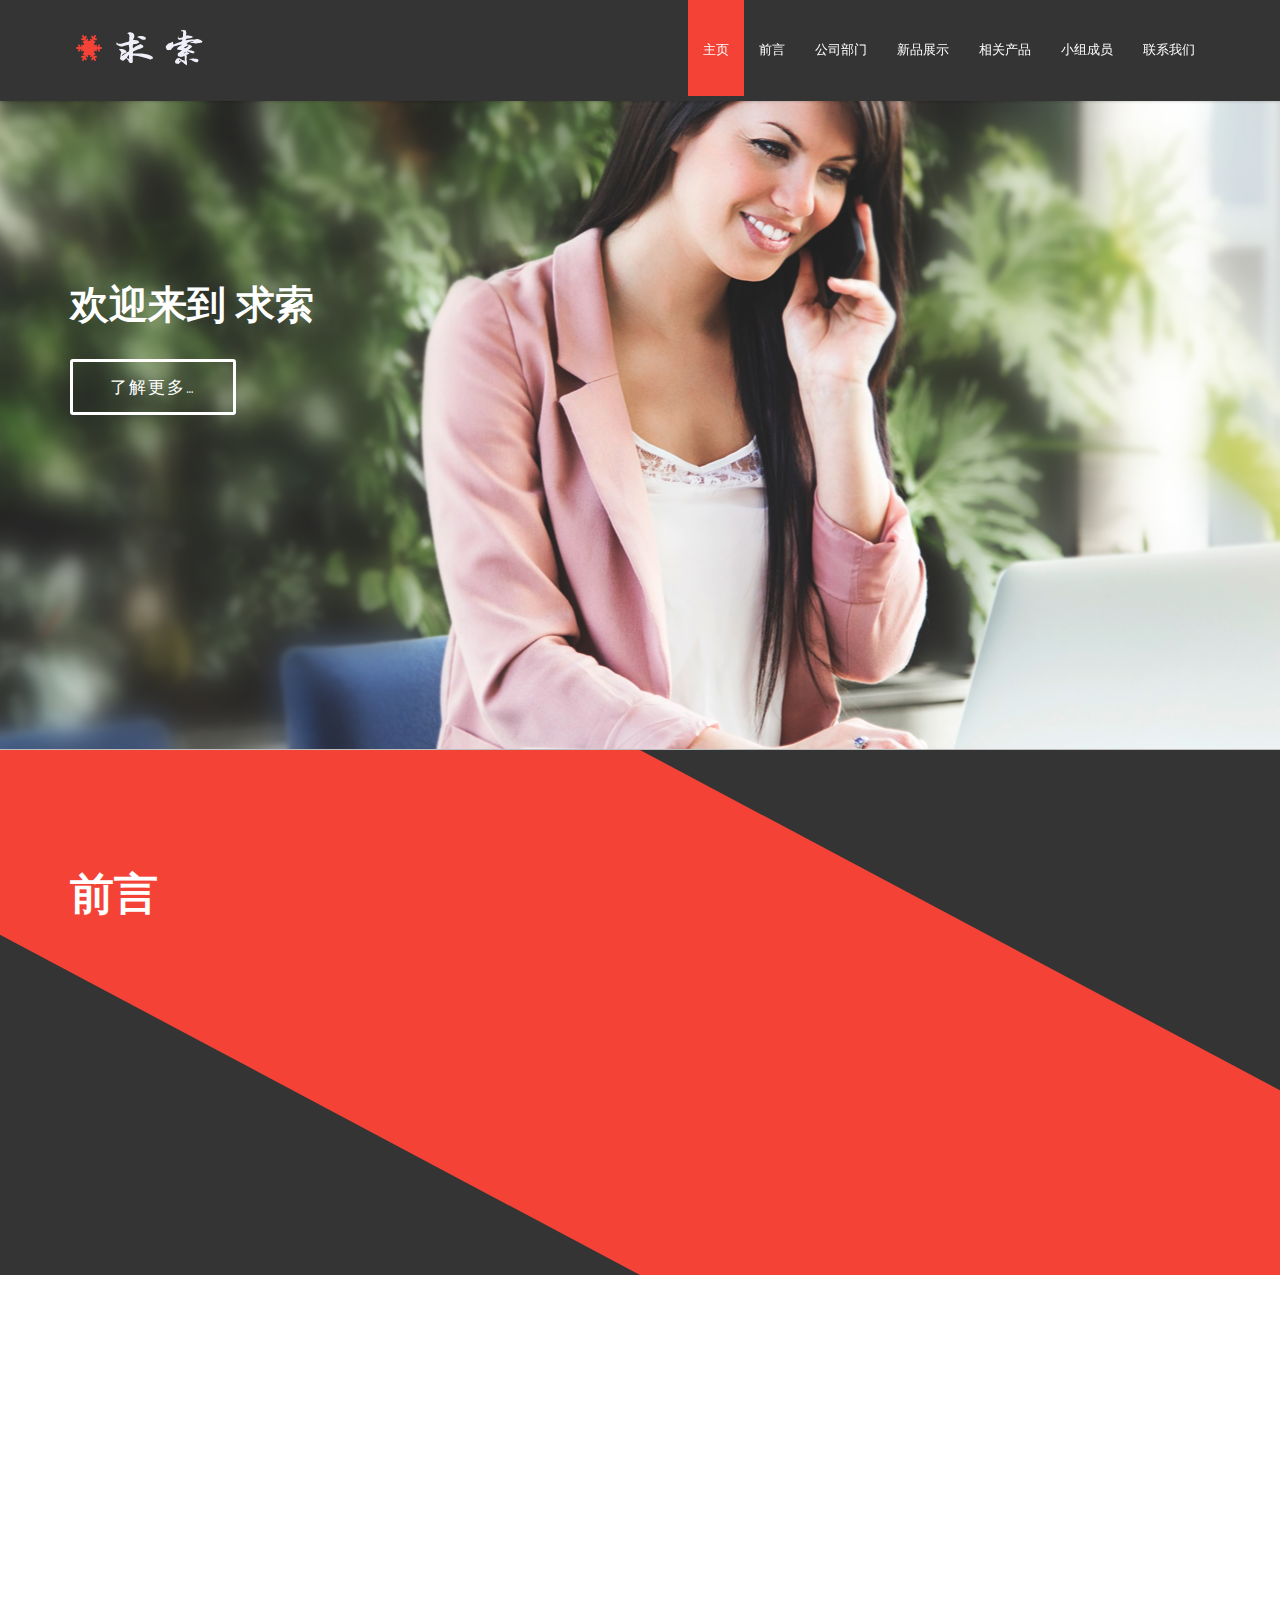
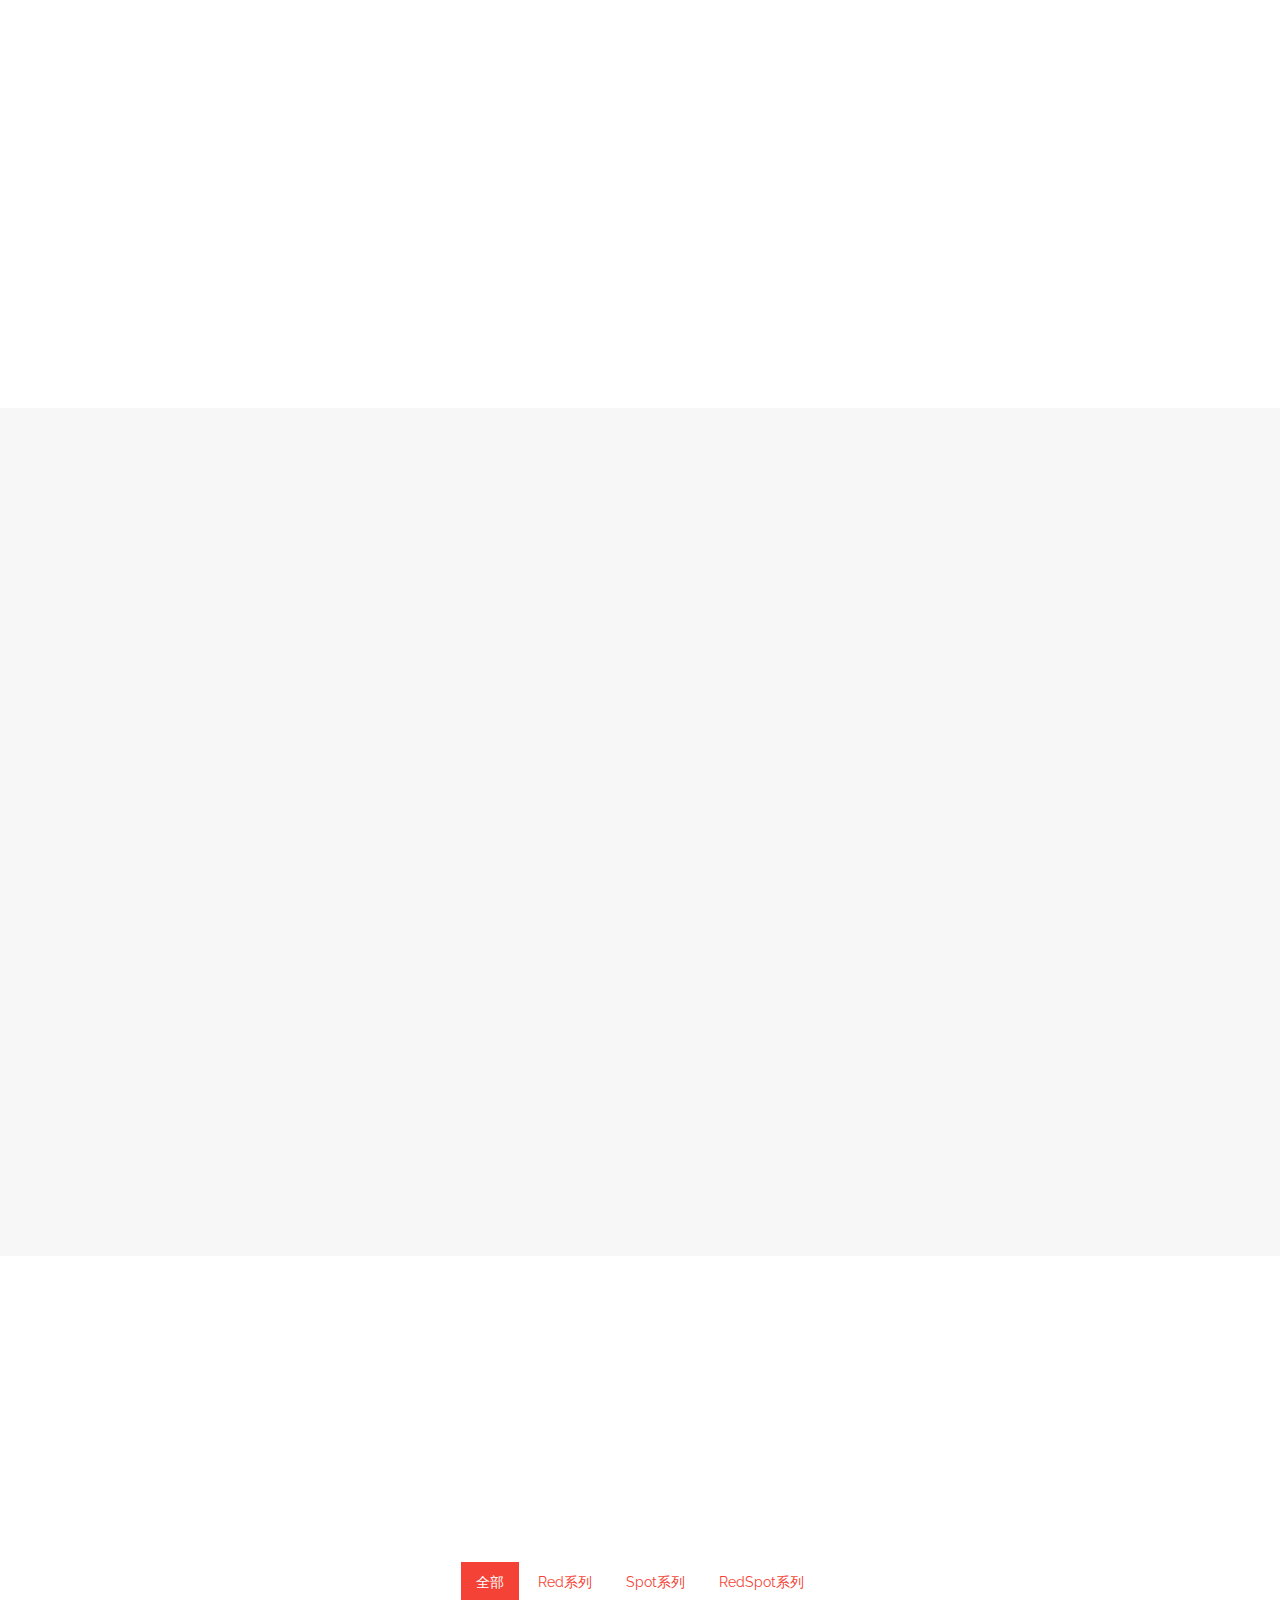
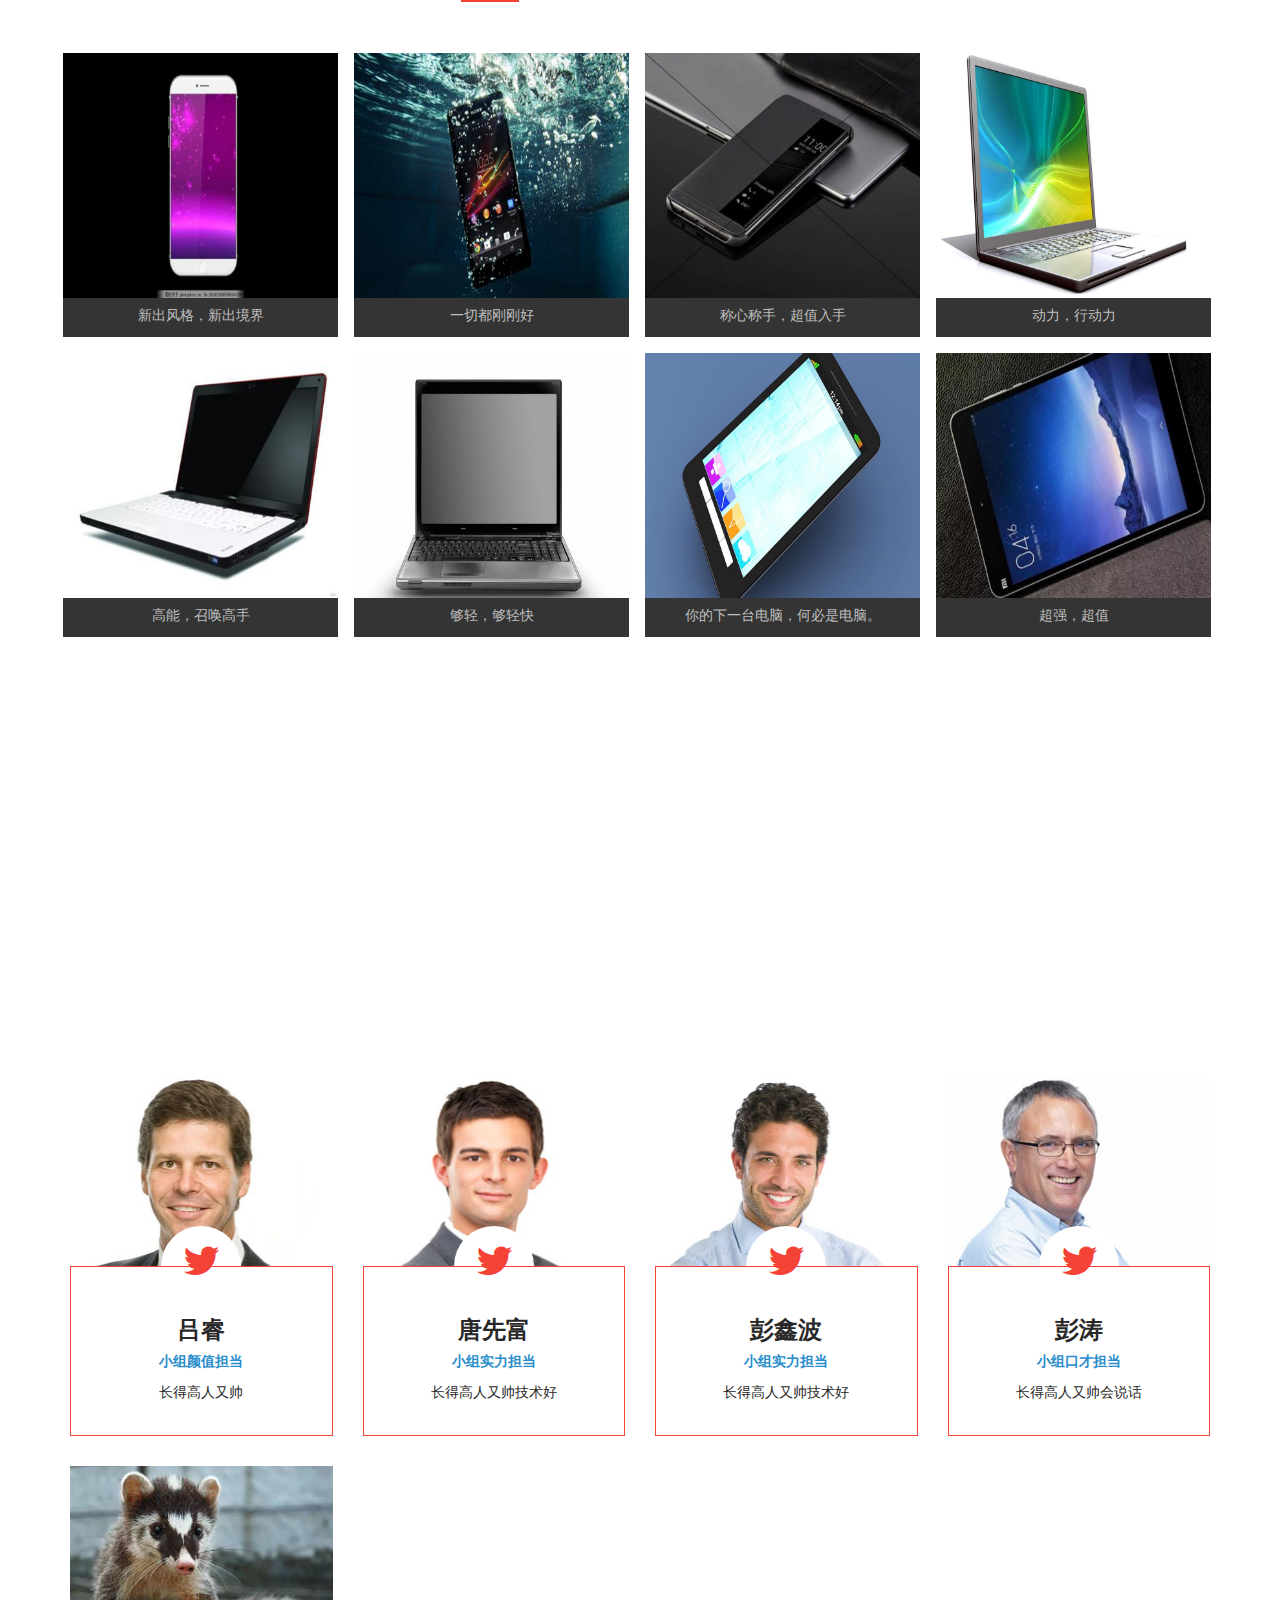
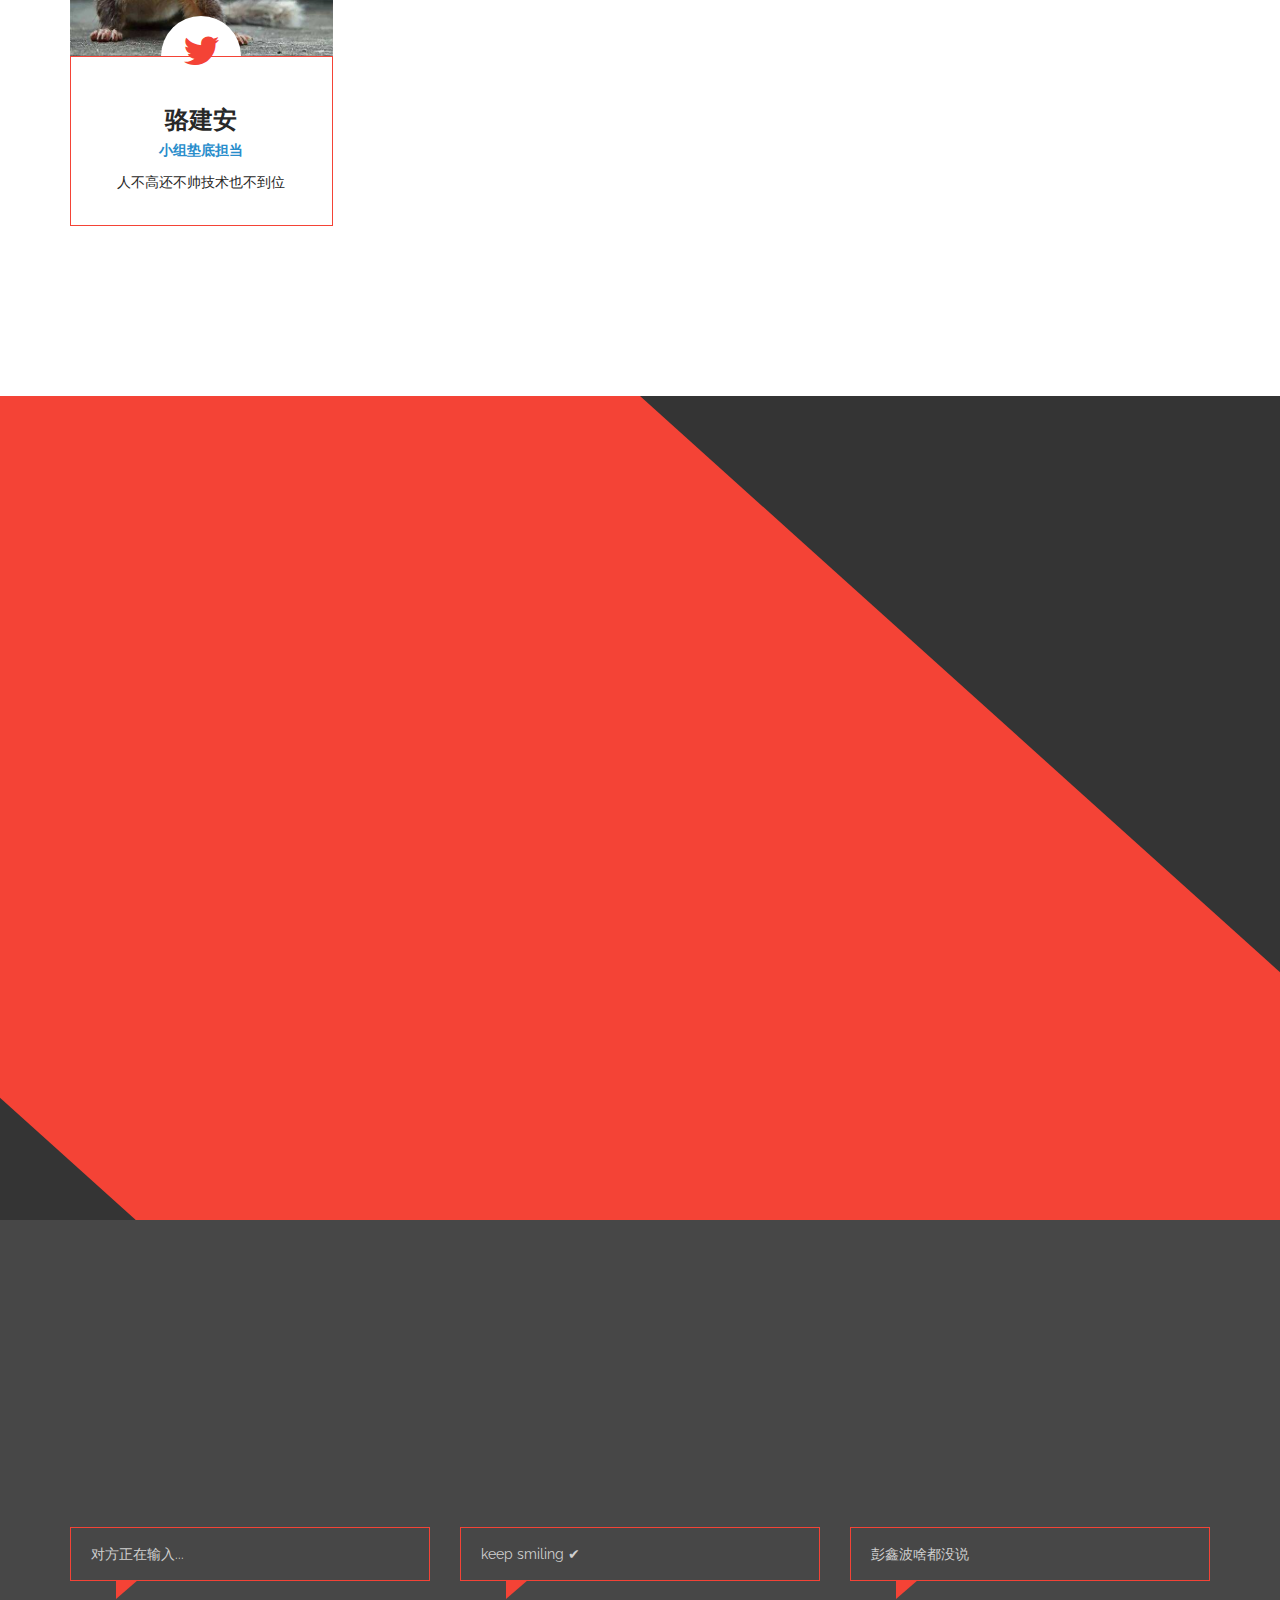
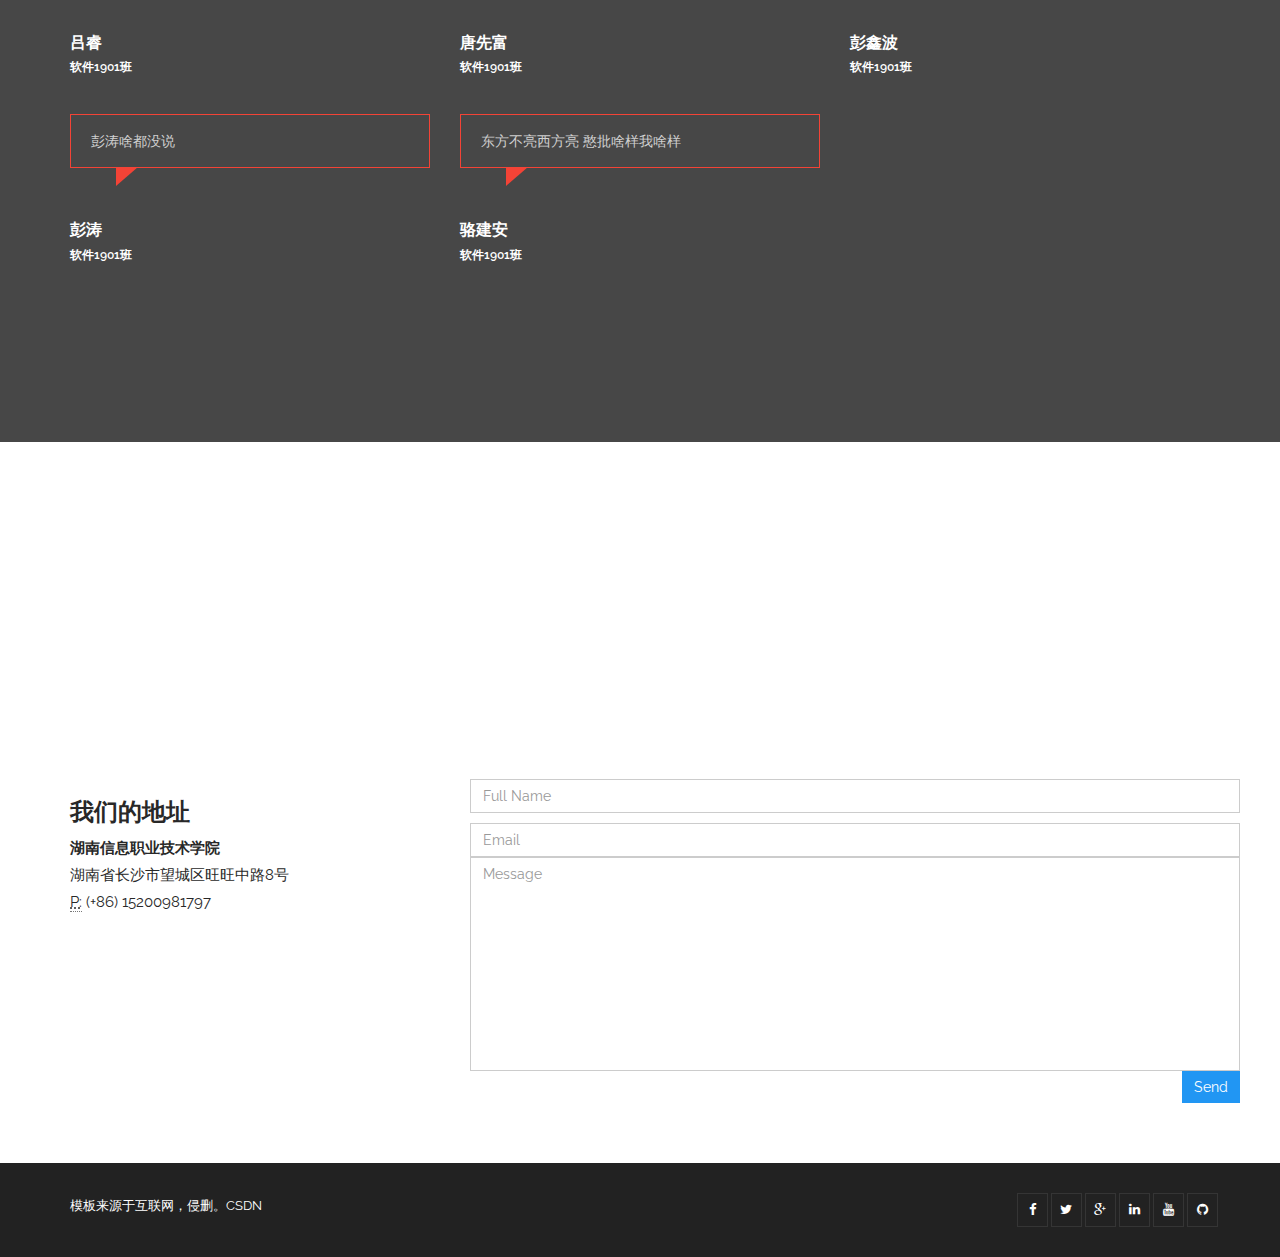
==== commit 7136c799: "Add files via upload" ====
--- a/index.html
+++ b/index.html
@@ -5,7 +5,7 @@
 <meta name="viewport" content="width=device-width, initial-scale=1.0">
 <meta name="description" content="">
 <meta name="author" content="">
-<title>Test-02</title>
+<title>求索</title>
 <!-- core CSS -->
 <link href="css/bootstrap.min.css" rel="stylesheet">
 <link href="css/font-awesome.min.css" rel="stylesheet">
@@ -452,8 +452,7 @@
 					<div class="single-testimonial animate_fade_in" style="opacity: 1; right: 0px;">
 						<div class="row">
 							<div class="col-xs-12">
-								<blockquote>吕睿说的话</blockquote>
-                                <h4>我该说啥，，，tuo大佬牛逼！</h4>
+								<blockquote>对方正在输入...</blockquote>
 							</div>
 						</div>
 						<div class="row"> 
@@ -468,7 +467,7 @@
 					<div class="single-testimonial animate_fade_in" style="opacity: 1; right: 0px;">
 						<div class="row">
 							<div class="col-xs-12">
-								<blockquote>唐先富说的话</blockquote>
+								<blockquote>keep smiling ✔</blockquote>
 							</div>
 						</div>
 						<div class="row"> 
@@ -483,7 +482,7 @@
 					<div class="single-testimonial animate_fade_in" style="opacity: 1; right: 0px;">
 						<div class="row">
 							<div class="col-xs-12">
-								<blockquote>彭鑫波说的话</blockquote>
+								<blockquote>彭鑫波啥都没说</blockquote>
 							</div>
 						</div>
 						<div class="row"> 
@@ -498,7 +497,7 @@
 					<div class="single-testimonial animate_fade_in" style="opacity: 1; right: 0px;">
 						<div class="row">
 							<div class="col-xs-12">
-								<blockquote>彭涛说的话</blockquote>
+								<blockquote>彭涛啥都没说</blockquote>
 							</div>
 						</div>
 						<div class="row"> 
@@ -513,7 +512,7 @@
 					<div class="single-testimonial animate_fade_in" style="opacity: 1; right: 0px;">
 						<div class="row">
 							<div class="col-xs-12">
-								<blockquote>骆建安说的话</blockquote>
+								<blockquote>东方不亮西方亮 憨批啥样我啥样</blockquote>
 							</div>
 						</div>
 						<div class="row"> 
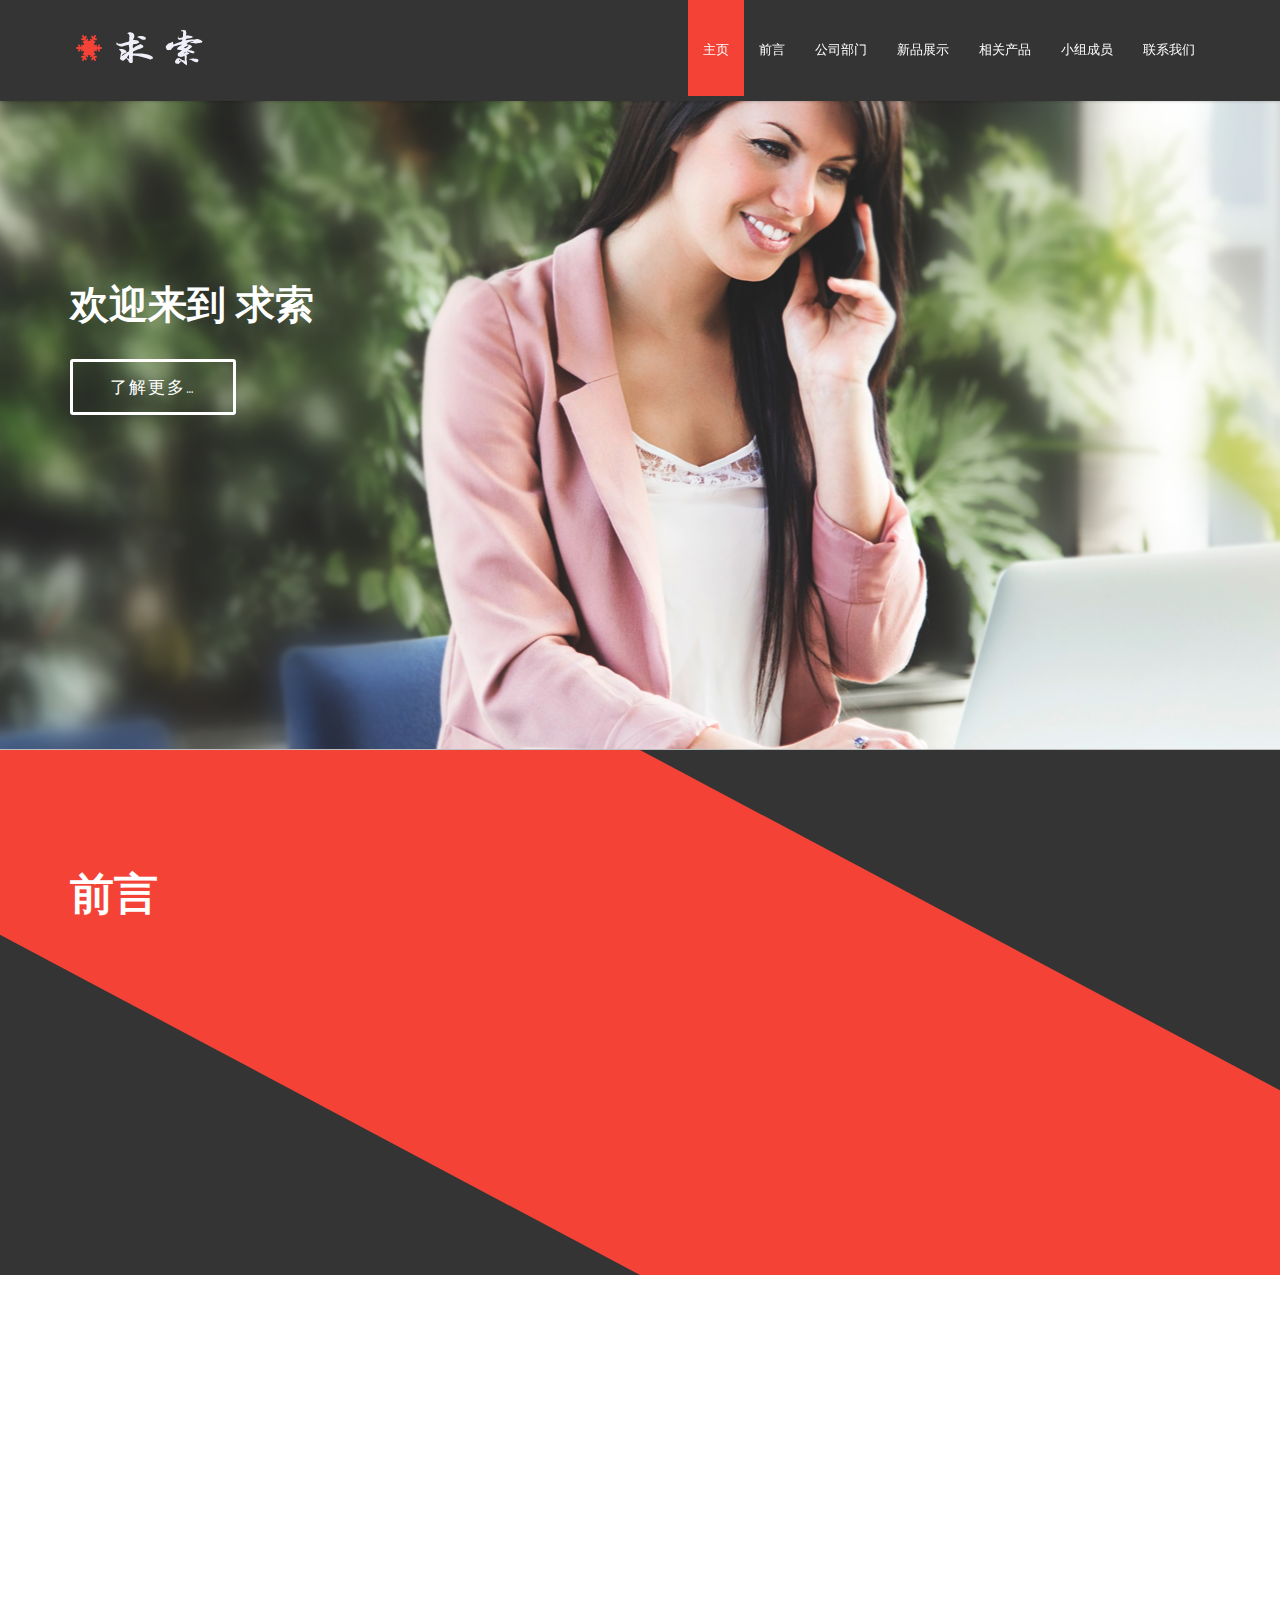
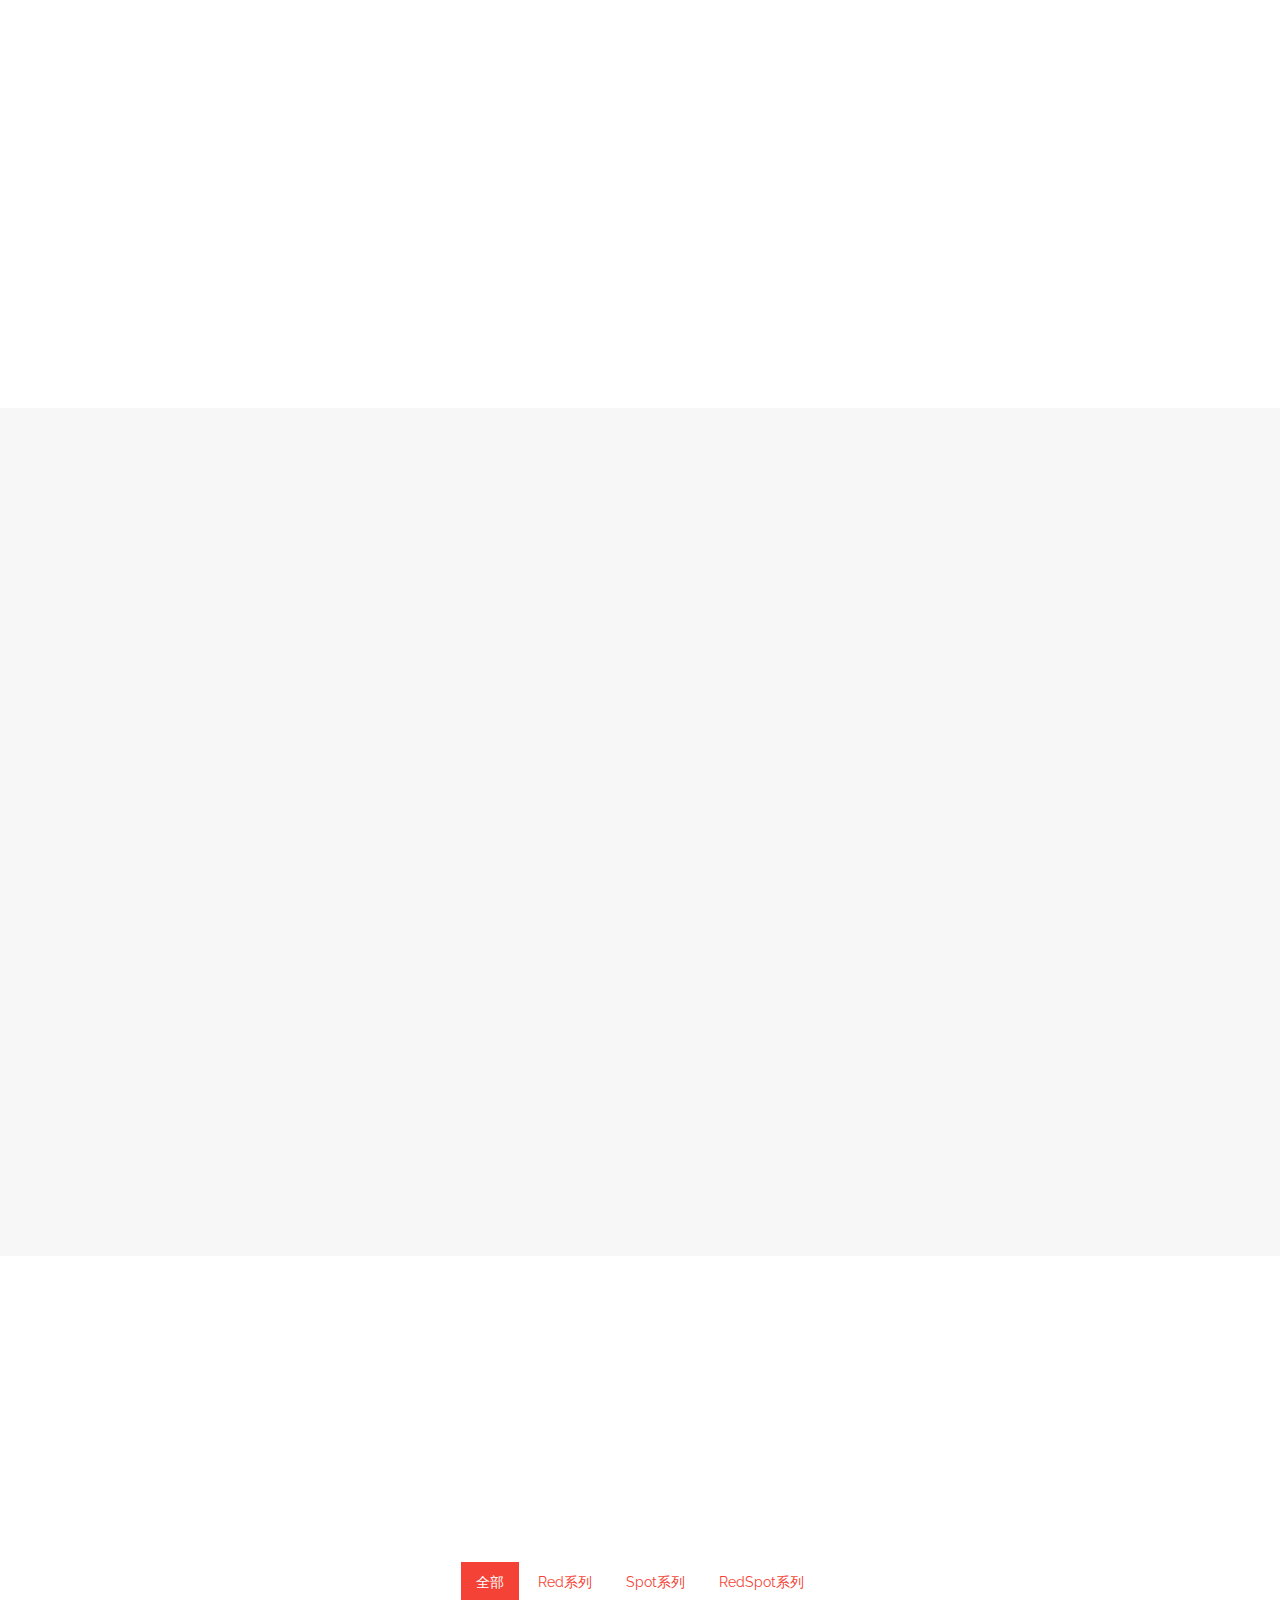
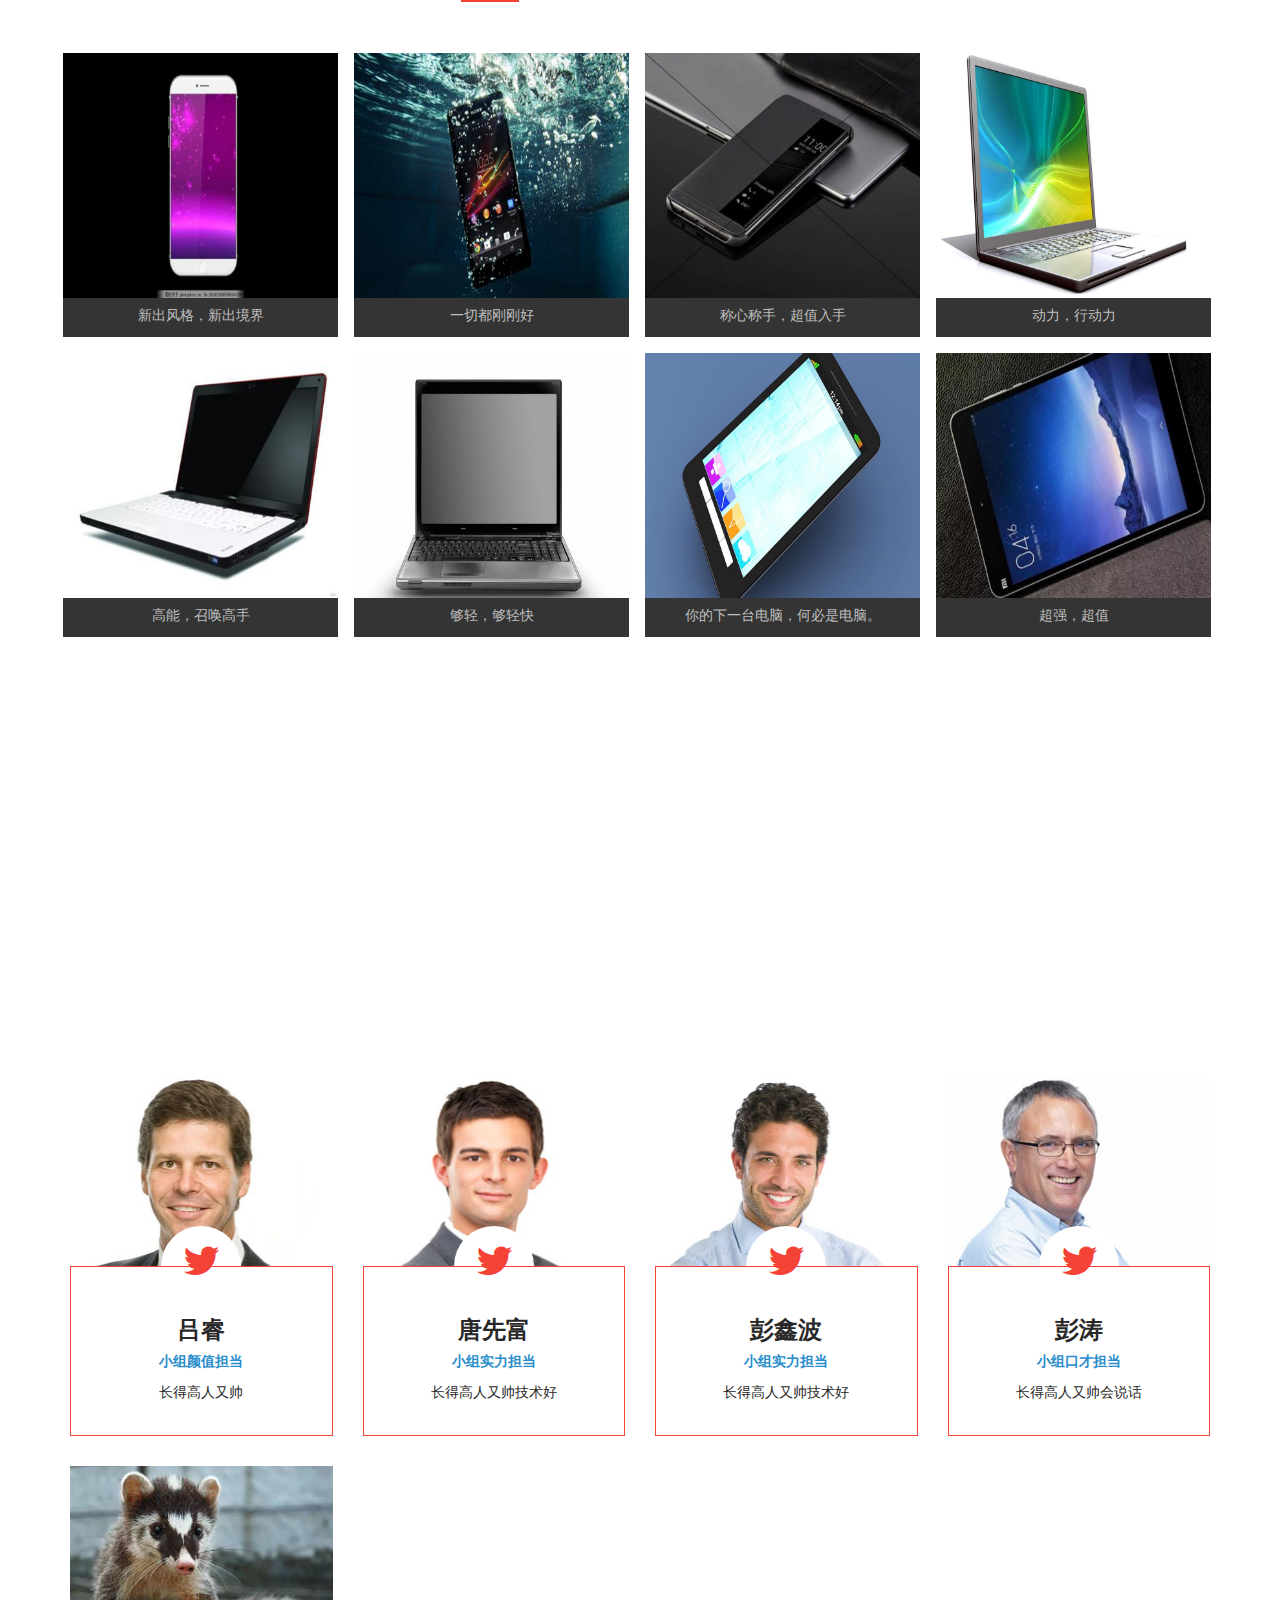
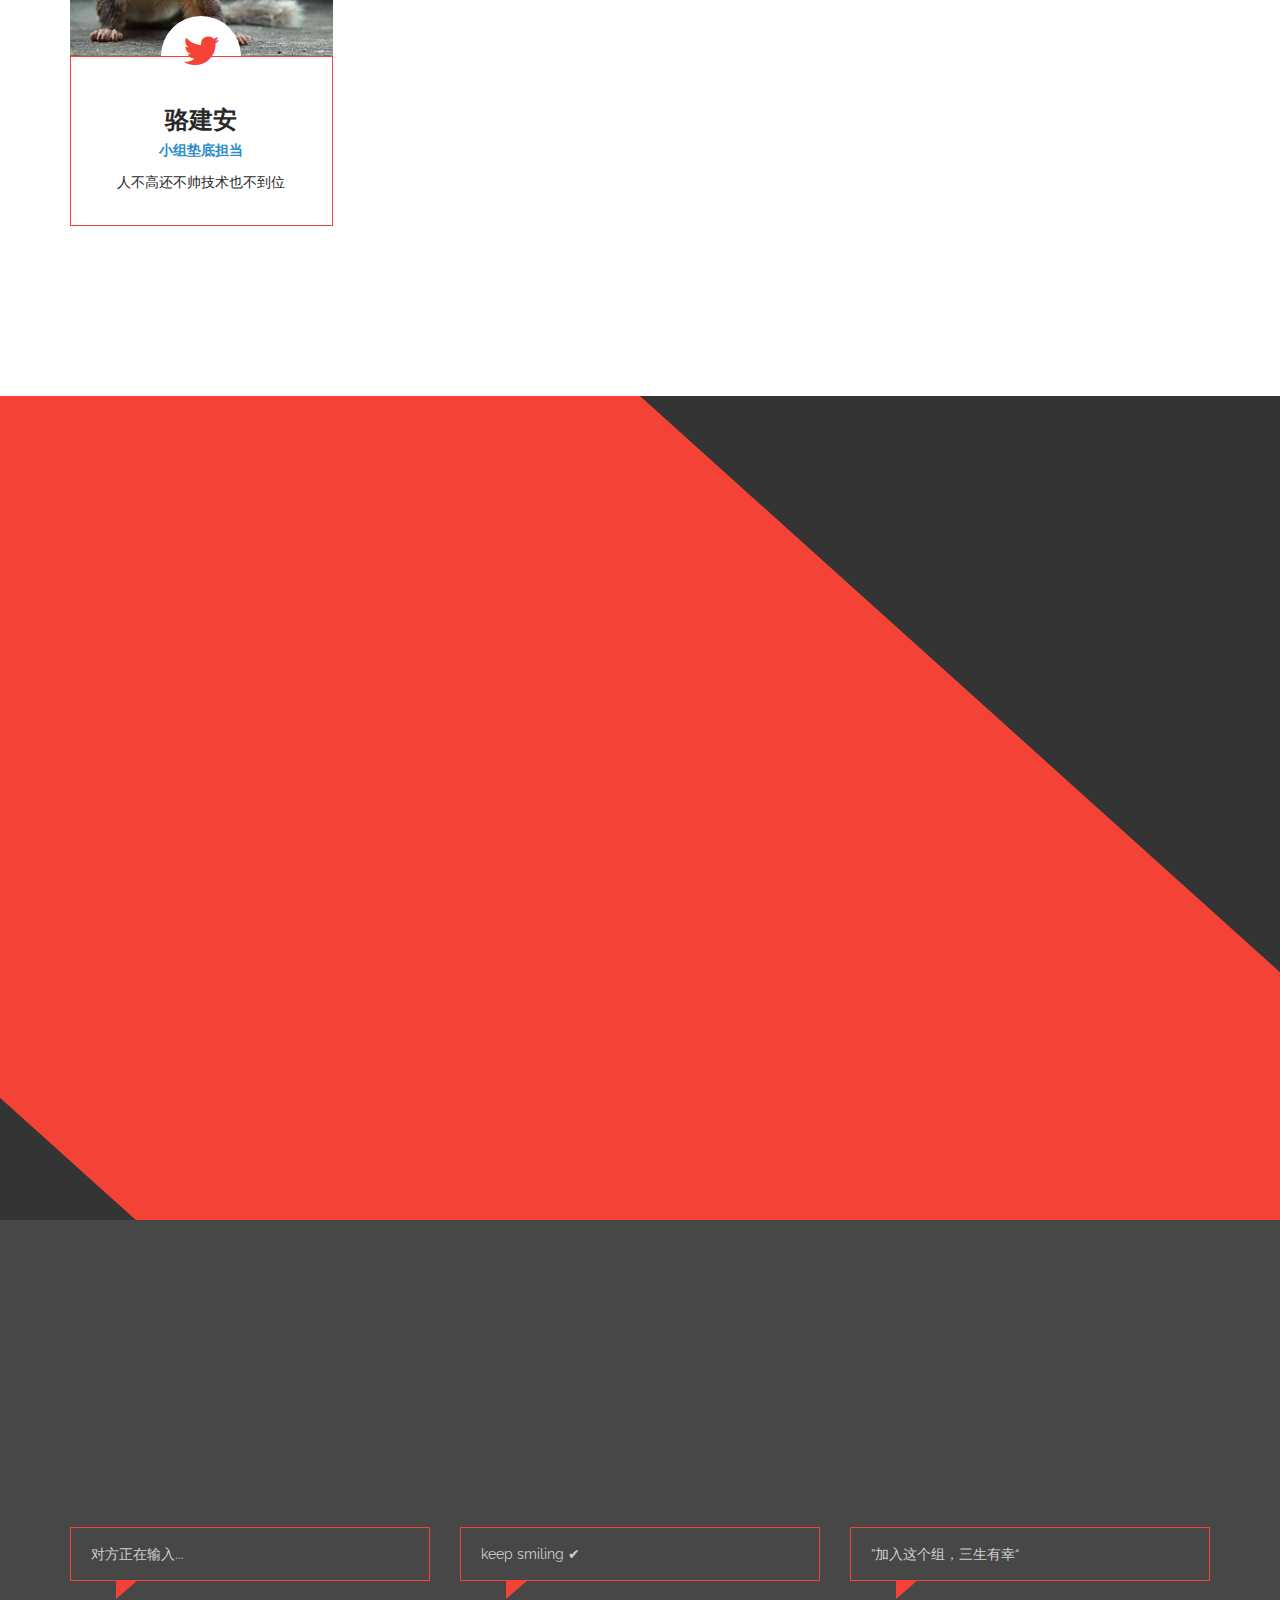
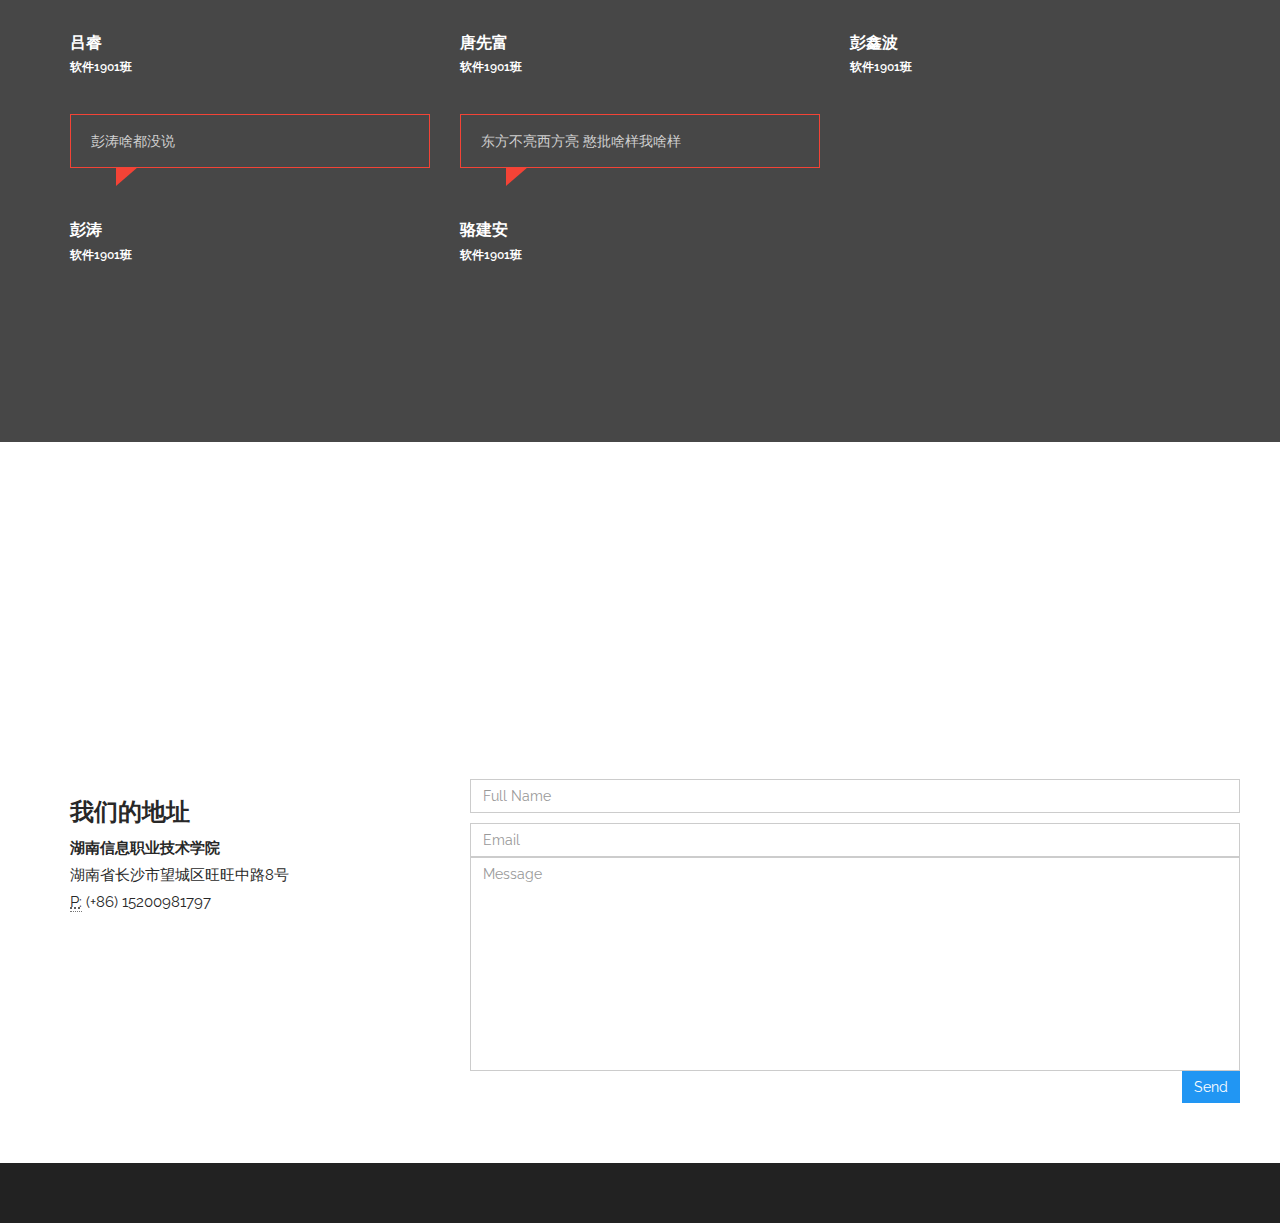
==== commit 66ce9a79: "Add files via upload" ====
--- a/index.html
+++ b/index.html
@@ -6,16 +6,13 @@
 <meta name="description" content="">
 <meta name="author" content="">
 <title>求索</title>
-<!-- core CSS -->
+
 <link href="css/bootstrap.min.css" rel="stylesheet">
 <link href="css/font-awesome.min.css" rel="stylesheet">
 <link href="css/animate.min.css" rel="stylesheet"> 
 <link href="css/prettyPhoto.css" rel="stylesheet">
 <link href="css/styles.css" rel="stylesheet"> 
-<!--[if lt IE 9]>
-<script src="js/html5shiv.js"></script>
-<script src="js/respond.min.js"></script>
-<![endif]-->       
+      
 <link rel="shortcut icon" href="images/ico/favicon.ico"> 
 </head> 
 
@@ -45,9 +42,9 @@
 					<li class="scroll"><a href="#contact-us">联系我们</a></li>                        
 				</ul>
 			</div>
-		</div><!--/.container-->
-	</nav><!--/nav-->
-</header><!--/header-->
+		</div>
+	</nav>
+</header>
 
 <section id="hero-banner">
 		 <div class="banner-inner">
@@ -62,7 +59,7 @@
 					</div>
 				</div>
 			</div>
-</section><!--/#main-slider-->
+</section>
 <section class="download-now" id="products">
 	<div class="container">
 	 <div class="section-header">
@@ -89,10 +86,10 @@
 							广纳人才，并相继研发出一系列产品</h3></p>
 						</div>
 					</div>
-				</div><!--/.col-md-4-->
-
-			</div>
-		</div><!--/.row-->  
+				</div>
+
+			</div>
+		</div>
 		</div>
 	  </div>
 	</div>
@@ -117,7 +114,7 @@
 							<p>招聘、维护与增强企业人力资源的职能任务</p>
 						</div>
 					</div>
-				</div><!--/.col-md-4-->
+				</div>
 
 				<div class="col-md-4 col-sm-6 wow fadeInUp" data-wow-duration="300ms" data-wow-delay="100ms">
 					<div class="media service-box">
@@ -129,7 +126,7 @@
 							<p>辅助其他部门运作的综合管理职能任务</p>
 						</div>
 					</div>
-				</div><!--/.col-md-4-->
+				</div>
 
 				<div class="col-md-4 col-sm-6 wow fadeInUp" data-wow-duration="300ms" data-wow-delay="200ms">
 					<div class="media service-box">
@@ -141,7 +138,7 @@
 							<p>资本财务是企业运营过程中资金筹集，使用和利润分配活动总称</p>
 						</div>
 					</div>
-				</div><!--/.col-md-4-->
+				</div>
 			
 				<div class="col-md-4 col-sm-6 wow fadeInUp" data-wow-duration="300ms" data-wow-delay="300ms">
 					<div class="media service-box">
@@ -153,7 +150,7 @@
 							<p>通过研究来开创、升级与完善产品技术的职能任务</p>
 						</div>
 					</div>
-				</div><!--/.col-md-4-->
+				</div>
 
 				<div class="col-md-4 col-sm-6 wow fadeInUp" data-wow-duration="300ms" data-wow-delay="400ms">
 					<div class="media service-box">
@@ -165,7 +162,7 @@
 							<p>驱动潜在客户认知企业与产品价值，从而购买产品的职能任务</p>
 						</div>
 					</div>
-				</div><!--/.col-md-4-->
+				</div>
 
 				<div class="col-md-4 col-sm-6 wow fadeInUp" data-wow-duration="300ms" data-wow-delay="500ms">
 					<div class="media service-box">
@@ -177,11 +174,11 @@
 							<p>根据产品技术、采购和加工生产要素，生成最终产品的职能任务，在客户试用和使用产品过程中提供支持与协助的职能任务</p>
 						</div>
 					</div>
-				</div><!--/.col-md-4-->
-			</div>
-		</div><!--/.row-->    
-	</div><!--/.container-->
-</section><!--/#services-->
+				</div>
+			</div>
+		</div>
+	</div>
+</section>
 
 <section id="about">
 	<div class="container">
@@ -207,7 +204,7 @@
 			</div>
 		</div>
 	</div>
-</section><!--/#about-->
+</section>
 
 
 <section id="portfolio">
@@ -223,7 +220,7 @@
 				<li><a href="#" data-filter=".designing">Red系列</a></li>
 				<li><a href="#" data-filter=".mobile">Spot系列</a></li>
 				<li><a href="#" data-filter=".development">RedSpot系列</a></li>
-			</ul><!--/#portfolio-filter-->
+			</ul>
 		</div>
 
 		<div class="portfolio-items">
@@ -236,7 +233,7 @@
 						<a class="preview" href="images/portfolio/01.jpg" rel="prettyPhoto"><i class="fa fa-eye"></i></a>					</div>
 					<h4>新出风格，新出境界</h4>
 				</div>
-			</div><!--/.portfolio-item-->
+			</div>
 
 			<div class="portfolio-item designing">
 				<div class="portfolio-item-inner">
@@ -247,7 +244,7 @@
 						<a class="preview" href="images/portfolio/02.jpg" rel="prettyPhoto"><i class="fa fa-eye"></i></a>					</div>
 					<h4>一切都刚刚好</h4>
 				</div>
-			</div><!--/.portfolio-item-->
+			</div>
 
 			<div class="portfolio-item designing">
 				<div class="portfolio-item-inner">
@@ -258,7 +255,7 @@
 						<a class="preview" href="images/portfolio/03.jpg" rel="prettyPhoto"><i class="fa fa-eye"></i></a>					</div>
 					<h4>称心称手，超值入手</h4>
 				</div>
-			</div><!--/.portfolio-item-->
+			</div>
 
 			<div class="portfolio-item mobile">
 				<div class="portfolio-item-inner">
@@ -269,7 +266,7 @@
 						<a class="preview" href="images/portfolio/04.jpg" rel="prettyPhoto"><i class="fa fa-eye"></i></a>					</div>
 					<h4>动力，行动力</h4>
 				</div>
-			</div><!--/.portfolio-item-->
+			</div>
 
 			<div class="portfolio-item mobile">
 				<div class="portfolio-item-inner">
@@ -280,7 +277,7 @@
 						<a class="preview" href="images/portfolio/05.jpg" rel="prettyPhoto"><i class="fa fa-eye"></i></a>					</div>
 					<h4>高能，召唤高手</h4>
 				</div>
-			</div><!--/.portfolio-item-->
+			</div>
 
 			<div class="portfolio-item mobile">
 				<div class="portfolio-item-inner">
@@ -291,7 +288,7 @@
 						<a class="preview" href="images/portfolio/06.jpg" rel="prettyPhoto"><i class="fa fa-eye"></i></a>					</div>
 					<h4>够轻，够轻快</h4>
 				</div>
-			</div><!--/.portfolio-item-->
+			</div>
 
 			<div class="portfolio-item development">
 				<div class="portfolio-item-inner">
@@ -302,7 +299,7 @@
 						<a class="preview" href="images/portfolio/07.jpg" rel="prettyPhoto"><i class="fa fa-eye"></i></a>					</div>
 					<h4>你的下一台电脑，何必是电脑。</h4>
 				</div>
-			</div><!--/.portfolio-item-->
+			</div>
 
 			<div class="portfolio-item development">
 				<div class="portfolio-item-inner">
@@ -313,10 +310,10 @@
 						<a class="preview" href="images/portfolio/08.jpg" rel="prettyPhoto"><i class="fa fa-eye"></i></a>					</div>
 					<h4>超强，超值</h4>
 				</div>
-			</div><!--/.portfolio-item-->
-		</div>
-	</div><!--/.container-->
-</section><!--/#portfolio-->
+			</div>
+		</div>
+	</div>
+</section>
 
 <section id="team">
 <div class="container">
@@ -439,7 +436,7 @@
 			</div>
 		</div>
 	</div>
-</section><!--/#business-stats-->
+</section>
 
 <section class="testimonial-area" id="testimonial">
 		<div class="container">
@@ -482,7 +479,7 @@
 					<div class="single-testimonial animate_fade_in" style="opacity: 1; right: 0px;">
 						<div class="row">
 							<div class="col-xs-12">
-								<blockquote>彭鑫波啥都没说</blockquote>
+								<blockquote>”加入这个组，三生有幸“</blockquote>
 							</div>
 						</div>
 						<div class="row"> 
@@ -533,7 +530,7 @@
 			<p class="wow fadeInDown">有啥问题请邮件联系我们</p>
 		</div>
 	</div>
-</section><!--/#contact-us-->
+</section>
 
 
 <section id="contact">
@@ -553,7 +550,6 @@
 				</div></div>
 				<div class="col-sm-8 col-md-8">
 					<div class="contact-form">
-					<!--NOTE: Update your email Id in "contact_me.php" file in order to receive emails from your contact form-->
 	<form name="sentMessage" id="contactForm"  novalidate> 
 	<div class="control-group">
 	<div class="controls">
@@ -580,7 +576,7 @@
 	maxlength="999" style="resize:none"></textarea>
 	</div>
 	</div> 		 
-	<div id="success"> </div> <!-- For success/fail messages -->
+	<div id="success"> </div>
 	<button type="submit" class="btn btn-primary pull-right">Send</button><br />
 	</form>
 					</div>
@@ -588,25 +584,14 @@
 			</div>
 		</div>
 	</div>   
-</section><!--/#bottom-->
+</section>
 
 <footer id="footer">
 	<div class="container">
 		<div class="row">
-			<div class="col-sm-6">模板来源于互联网，侵删。<a target="_blank" href="https://www.csdn.net/">CSDN</a></div>
-			<div class="col-sm-6">
-				<ul class="social-icons">
-					<li><a href="http://www.facebook.com"><i class="fa fa-facebook"></i></a></li>
-					<li><a href="#"><i class="fa fa-twitter"></i></a></li>
-					<li><a href="#"><i class="fa fa-google-plus"></i></a></li>
-					<li><a href="#"><i class="fa fa-linkedin"></i></a></li> 
-					<li><a href="#"><i class="fa fa-youtube"></i></a></li>
-					<li><a href="#"><i class="fa fa-github"></i></a></li>
-				</ul>
-			</div>
-		</div>
-	</div>
-</footer><!--/#footer-->
+		</div>
+	</div>
+</footer>
 
 <script src="js/jquery.js"></script>
 <script src="js/bootstrap.min.js"></script> 
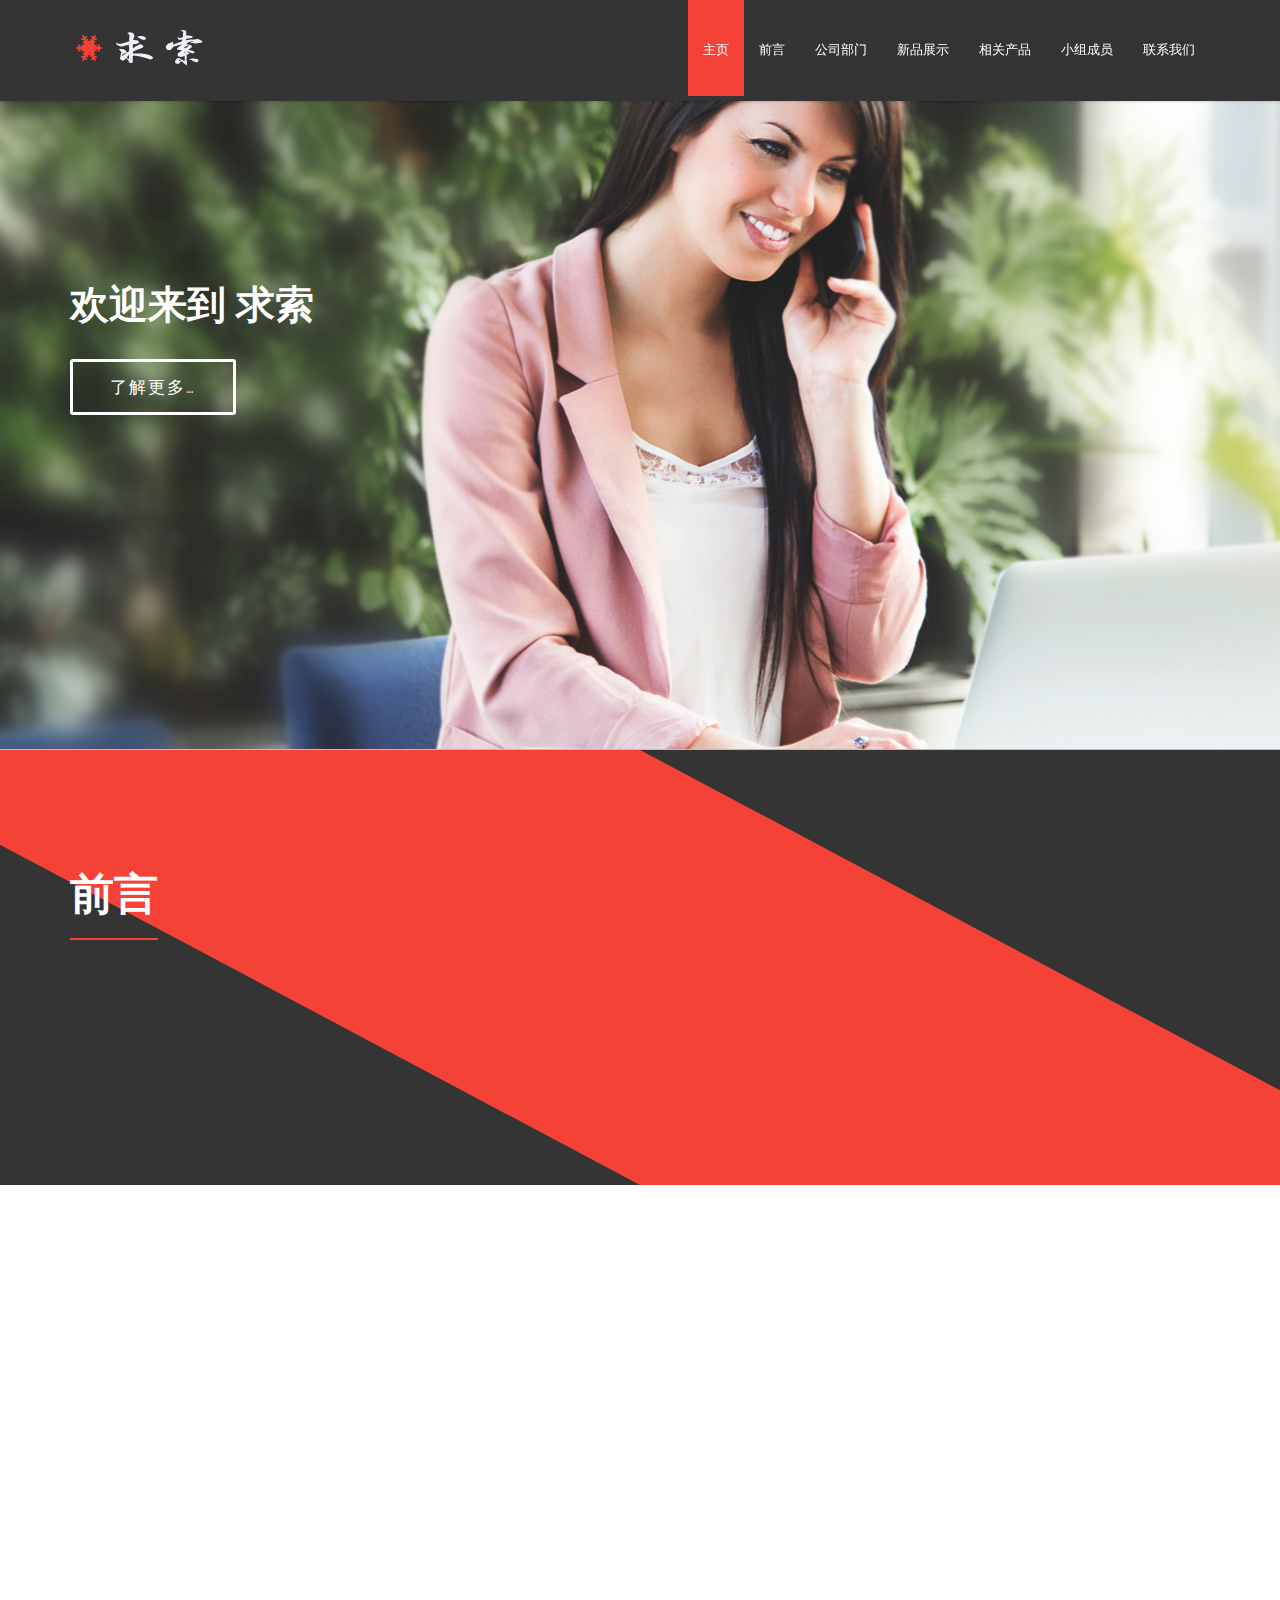
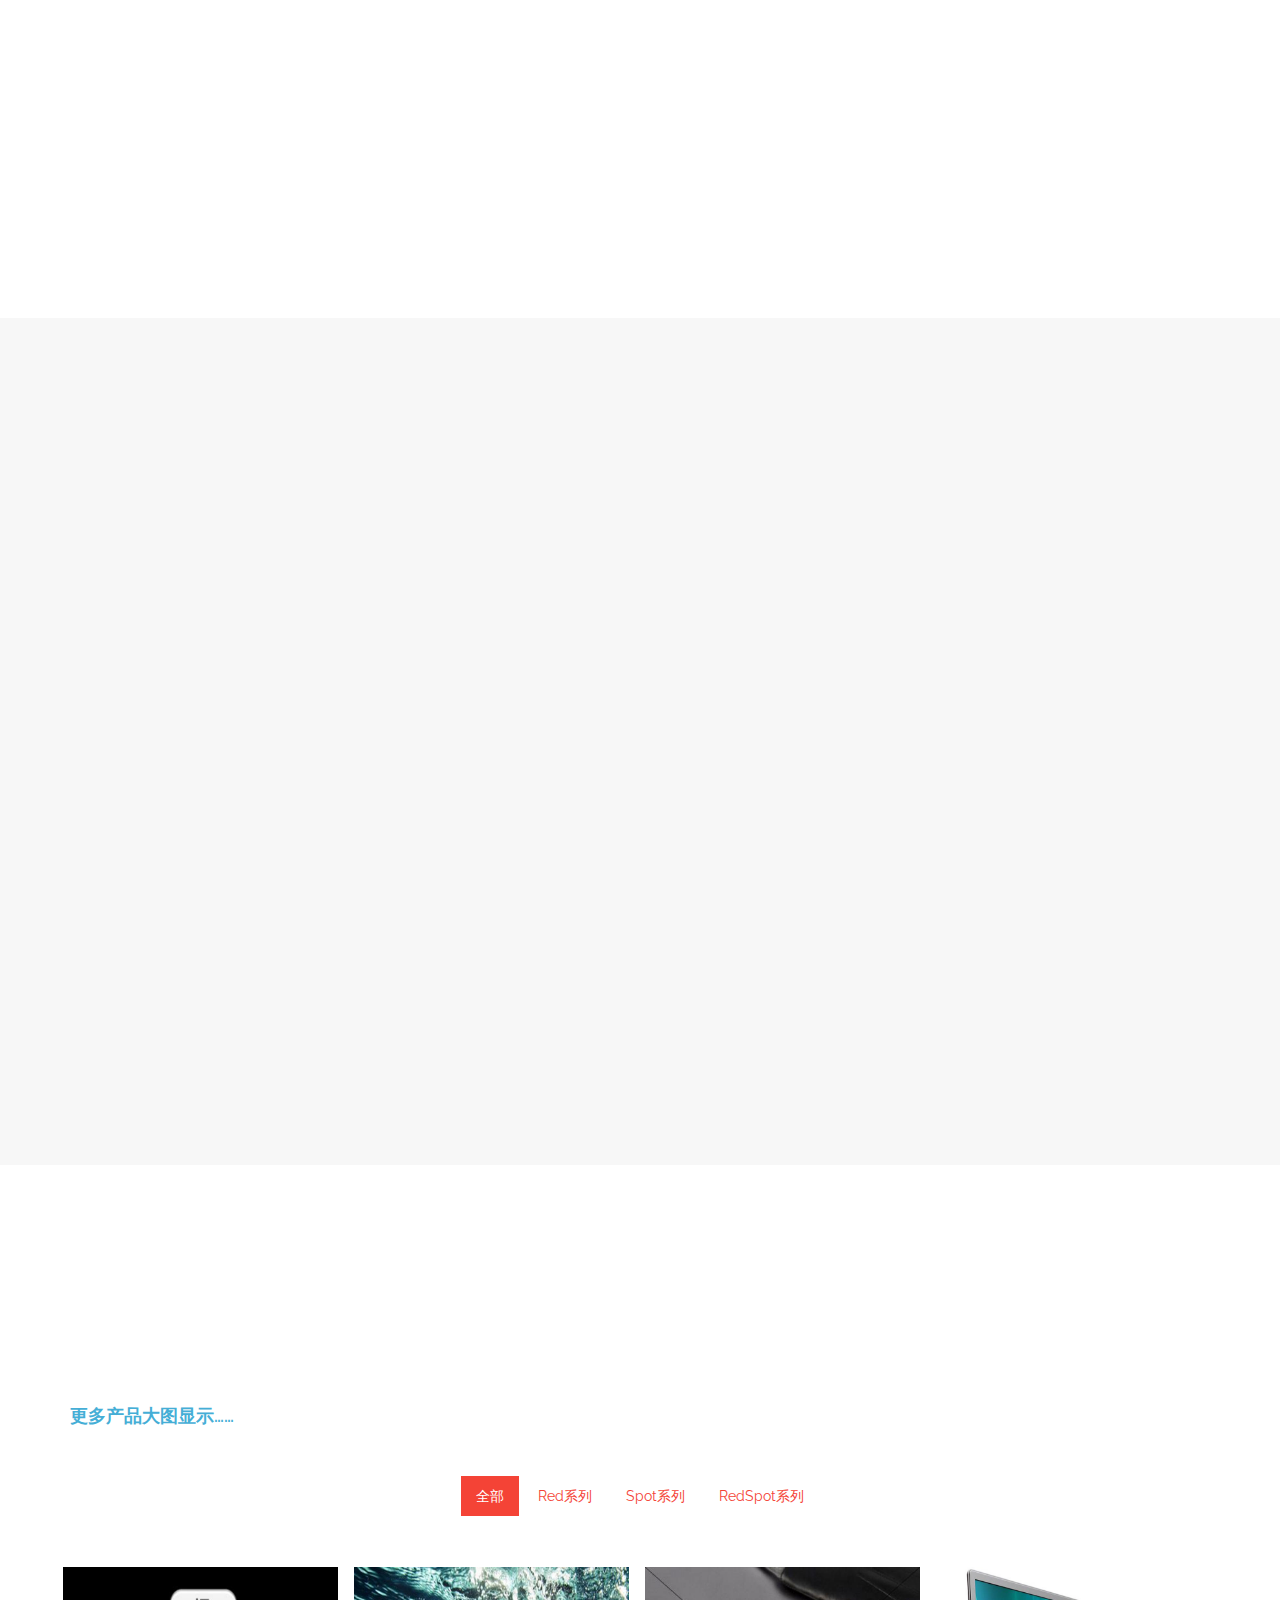
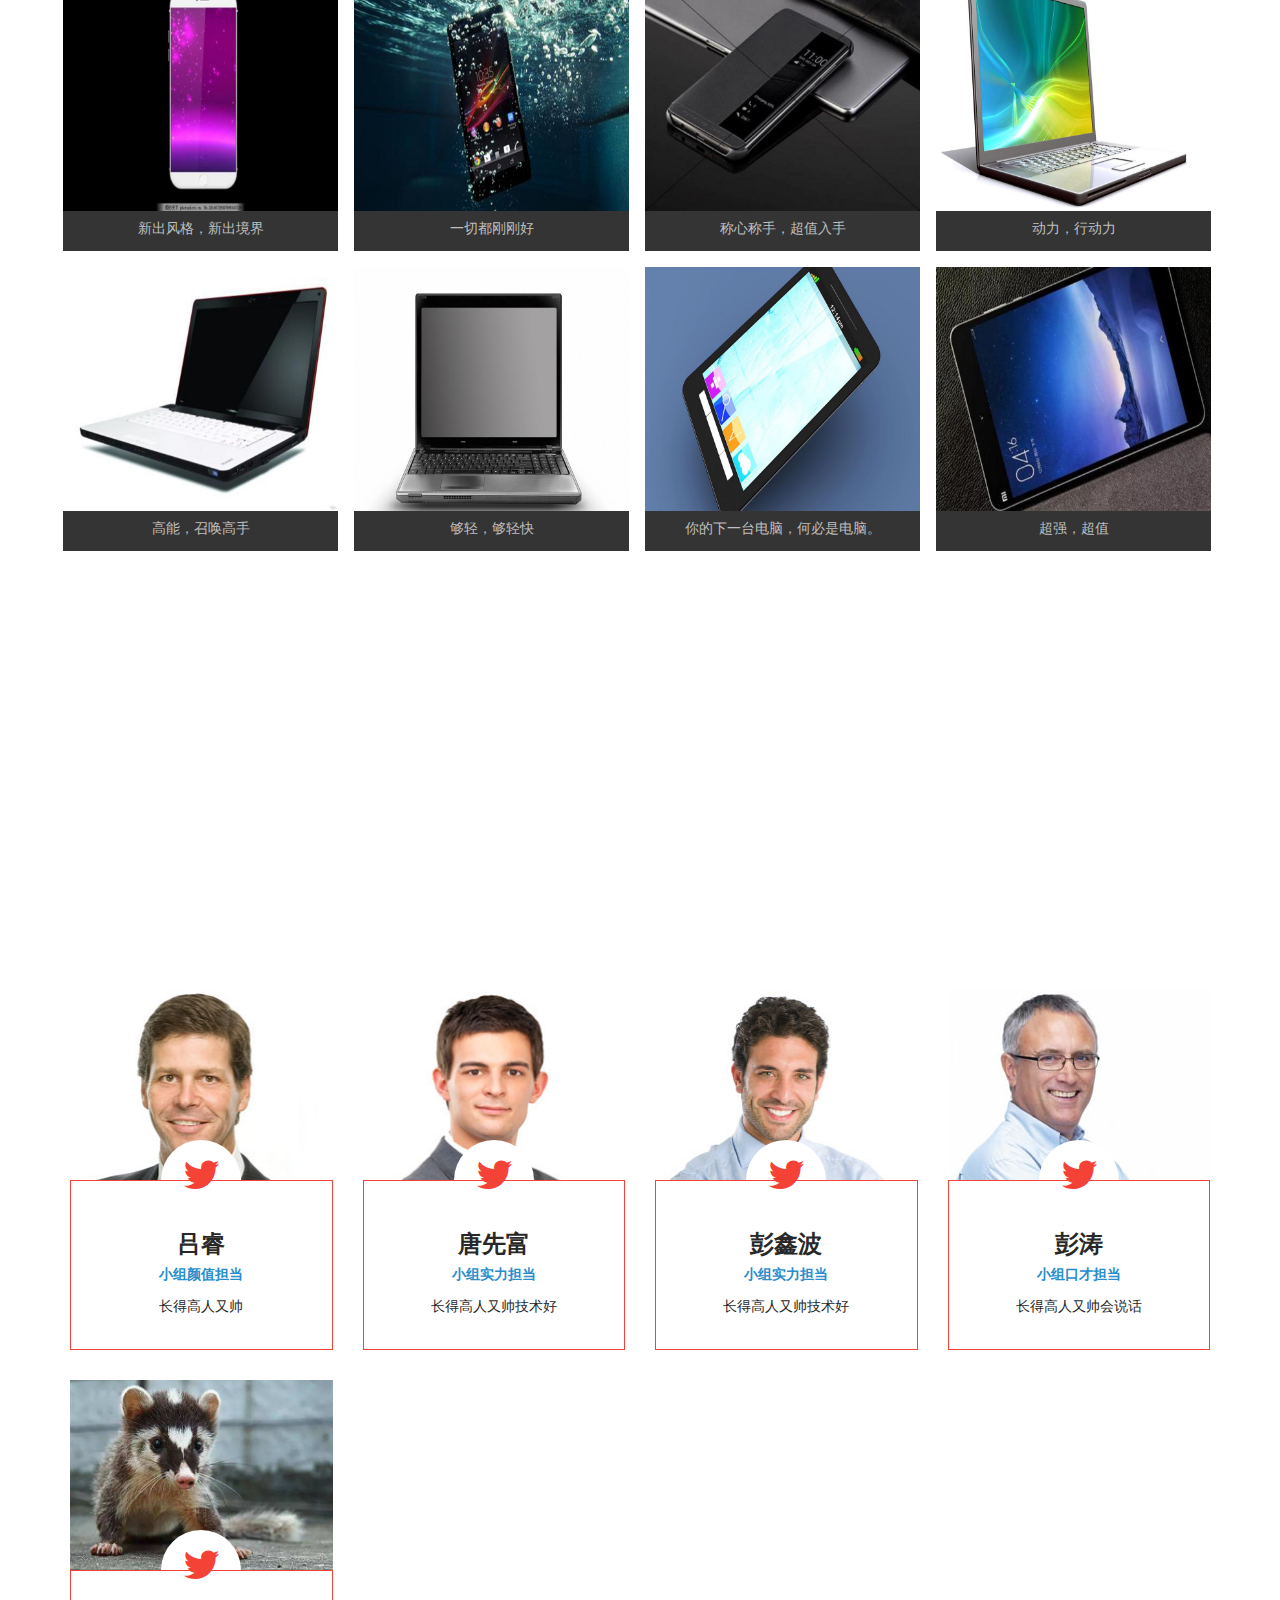
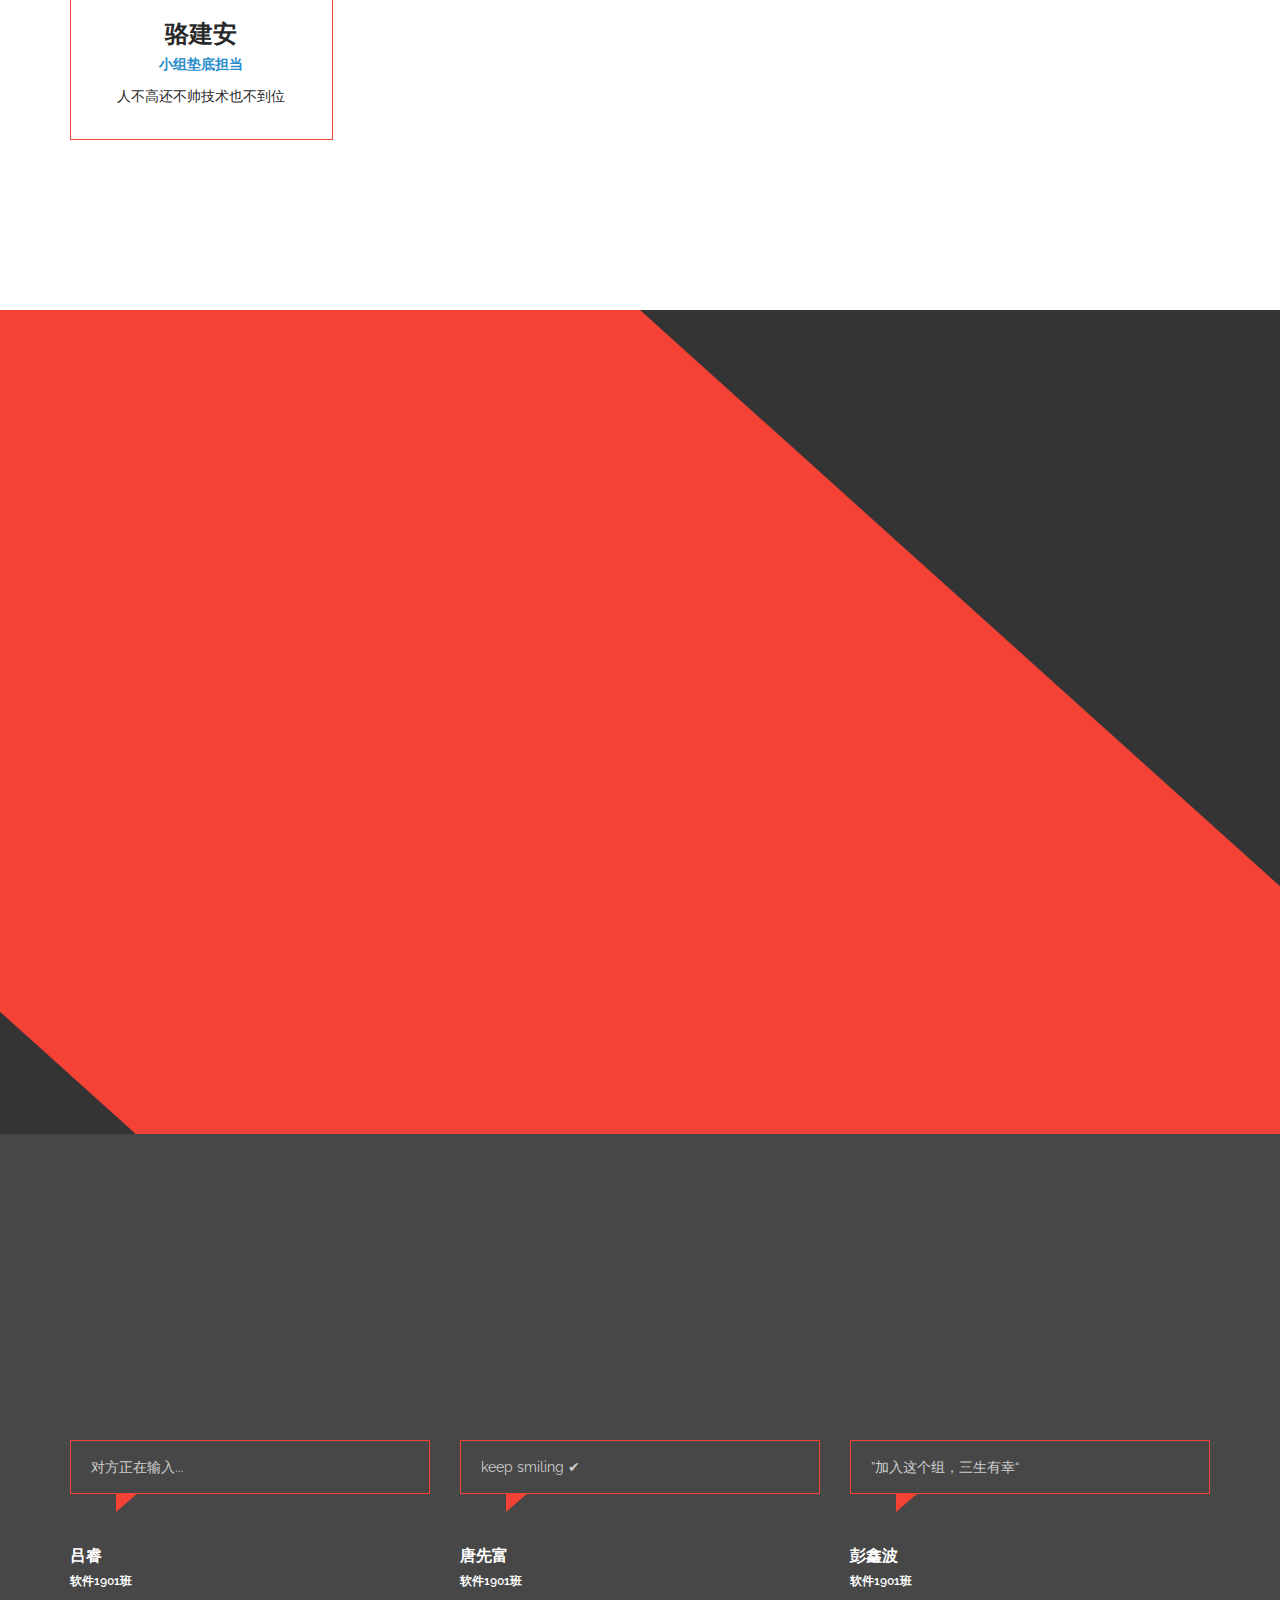
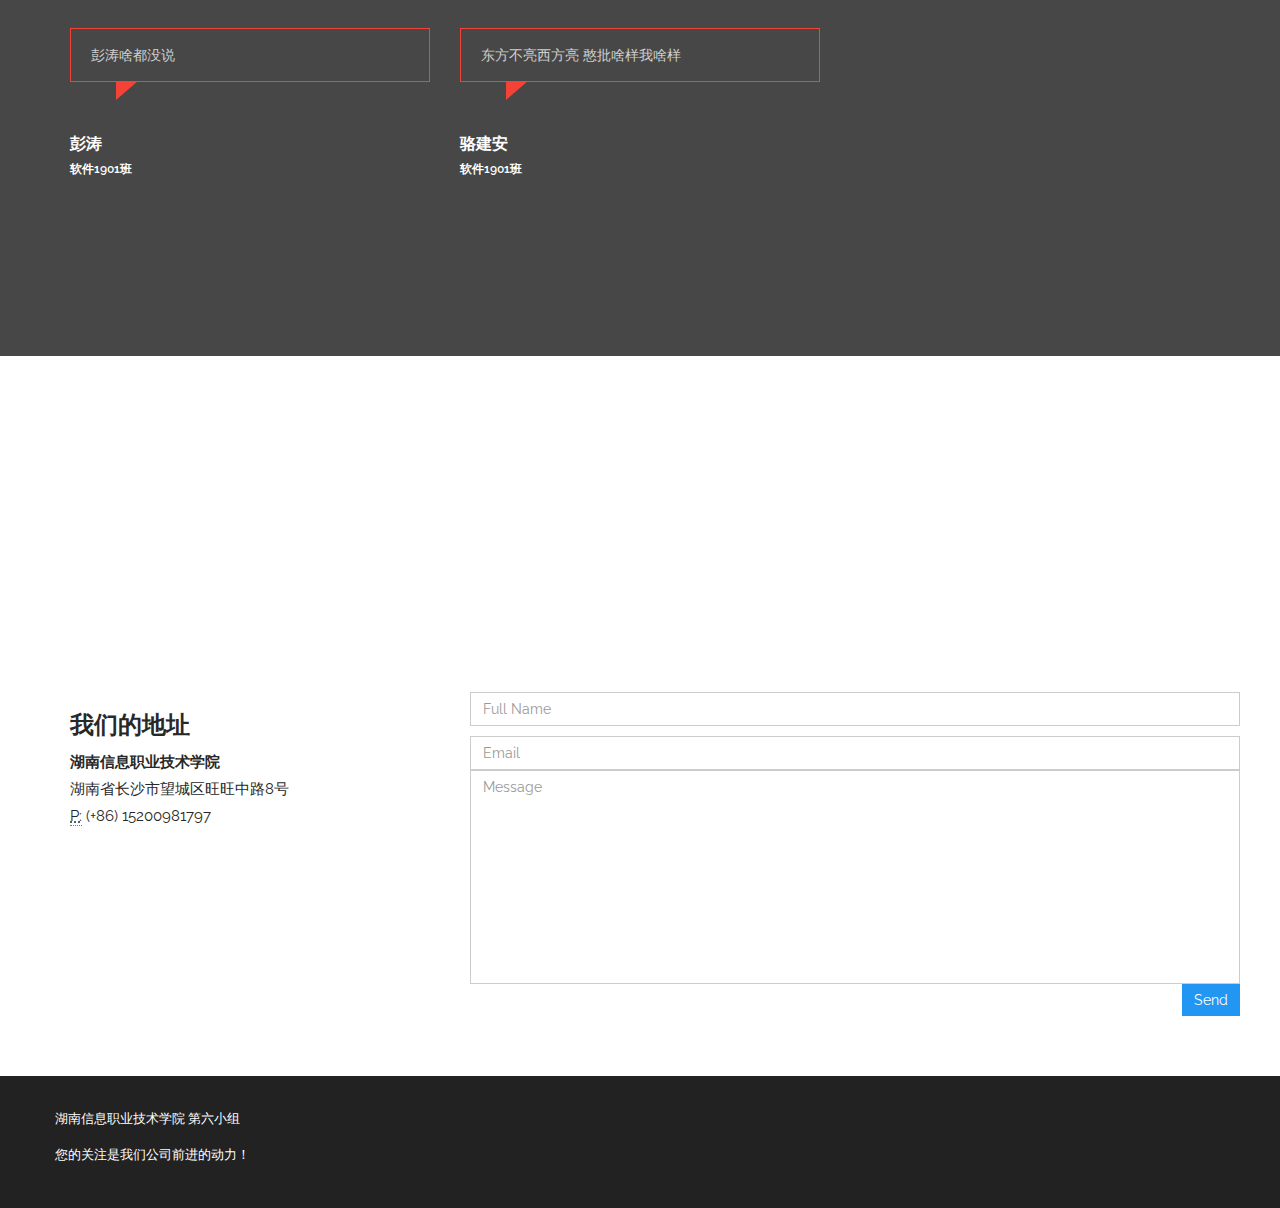
==== commit a6a1bfde: "Add files via upload" ====
--- a/index.html
+++ b/index.html
@@ -74,16 +74,12 @@
 			  <div class="row">
 			<div class="features">
 
-				<div class="col-md-6 wow fadeInUp" data-wow-duration="300ms" data-wow-delay="100ms">
-				<div>
-							<i class="fa fa-compass"></i>
-						</div>
-					<div class="media service-box">
-						
-						<div class="media-body">
-							<h4 class="media-heading">公司简介</h4>
-							<p><h3>本公司本着“家国共担，手脑并用”的宗旨，不断向社会
-							广纳人才，并相继研发出一系列产品</h3></p>
+				<div id="txf" class="col-md-6 wow fadeInUp" data-wow-duration="300ms" data-wow-delay="100ms">
+					<div>
+						<div>
+							<h2 class="media-heading" align="right">公司简介</h2>
+							<p><h4>本公司本着“家国共担，手脑并用”的宗旨，不断向社会
+							广纳人才，并相继研发出一系列产品………………………</h4></p>
 						</div>
 					</div>
 				</div>
@@ -211,7 +207,7 @@
 	<div class="container">
 		<div class="section-header">
 			<h2 class="section-title wow fadeInDown">相关产品</h2>
-			<p class="wow fadeInDown">我们值得信赖</p>
+			<p class="wow fadeInDown"><a href="分页一.html"><h4>更多产品大图显示……</h4></a></p>
 		</div>
 
 		<div class="text-center">
@@ -589,6 +585,8 @@
 <footer id="footer">
 	<div class="container">
 		<div class="row">
+			<p>湖南信息职业技术学院 第六小组</p>
+			<p>您的关注是我们公司前进的动力！</p>
 		</div>
 	</div>
 </footer>
